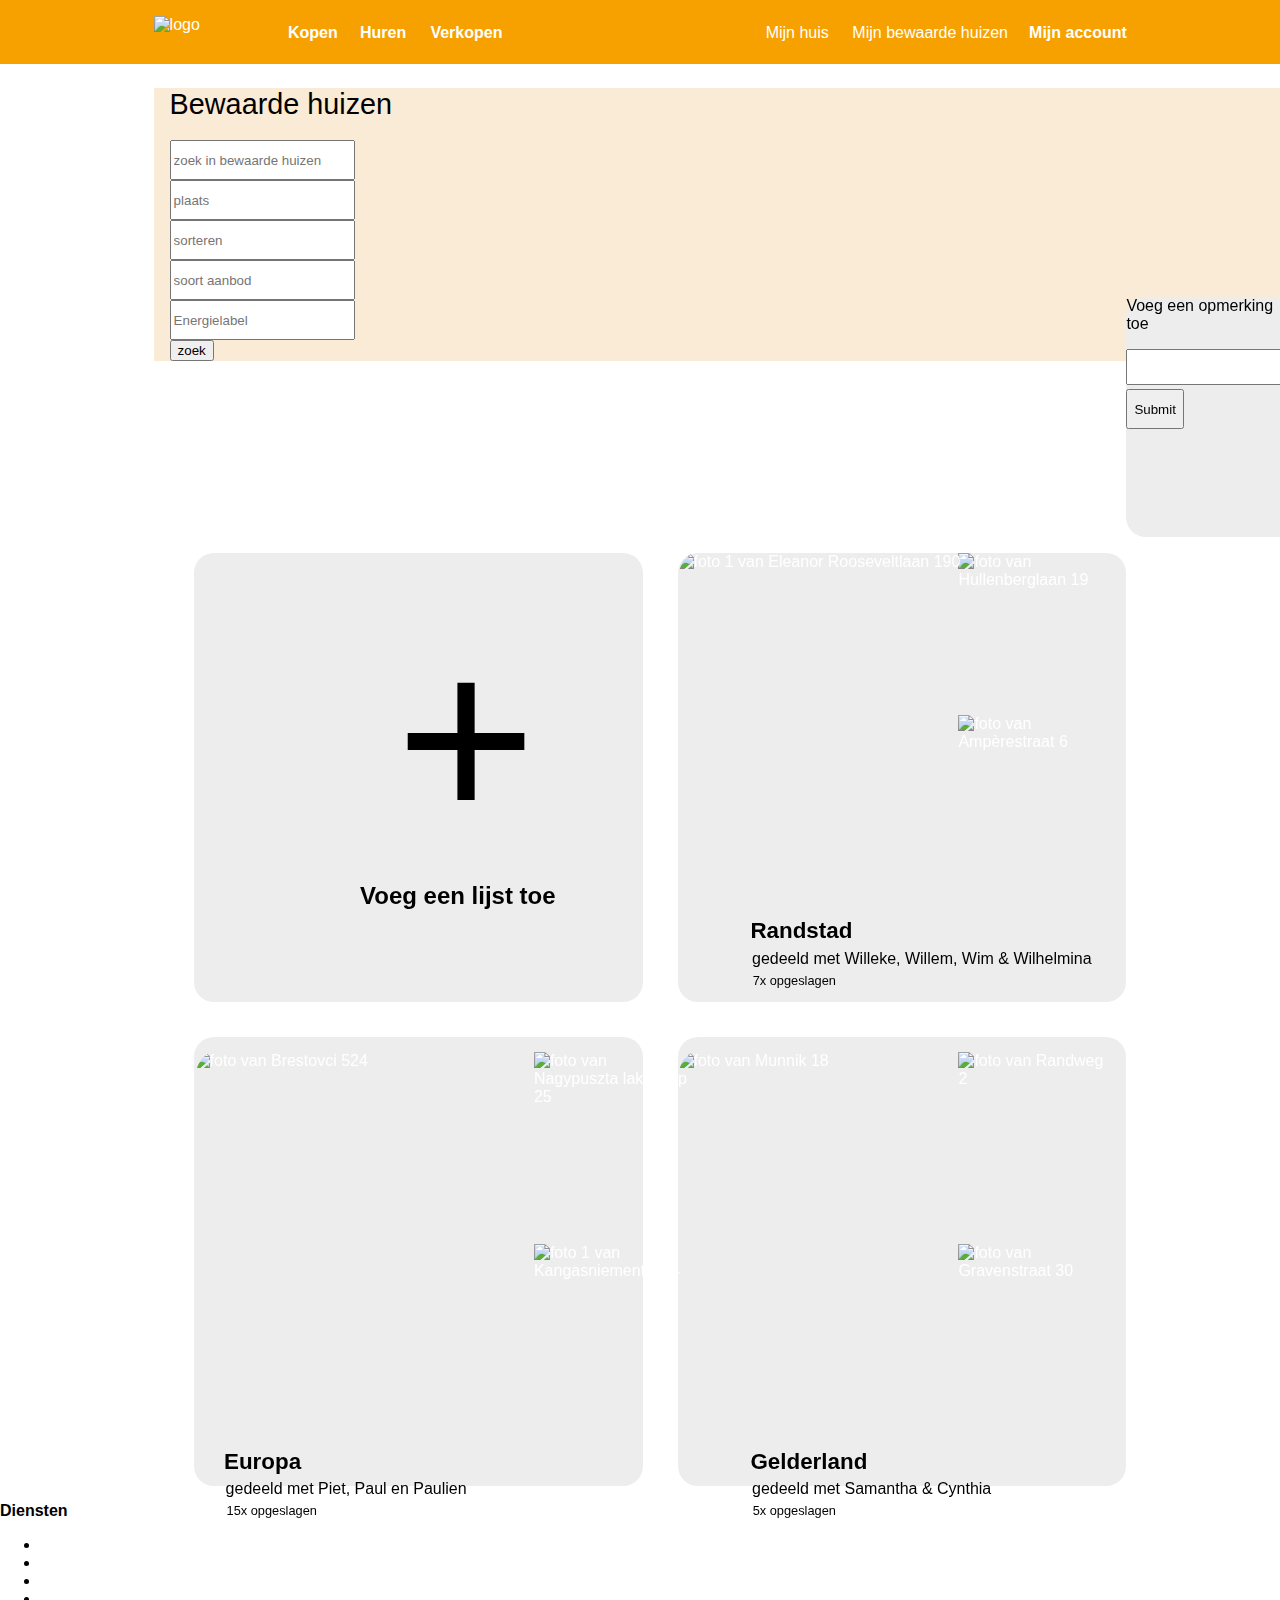
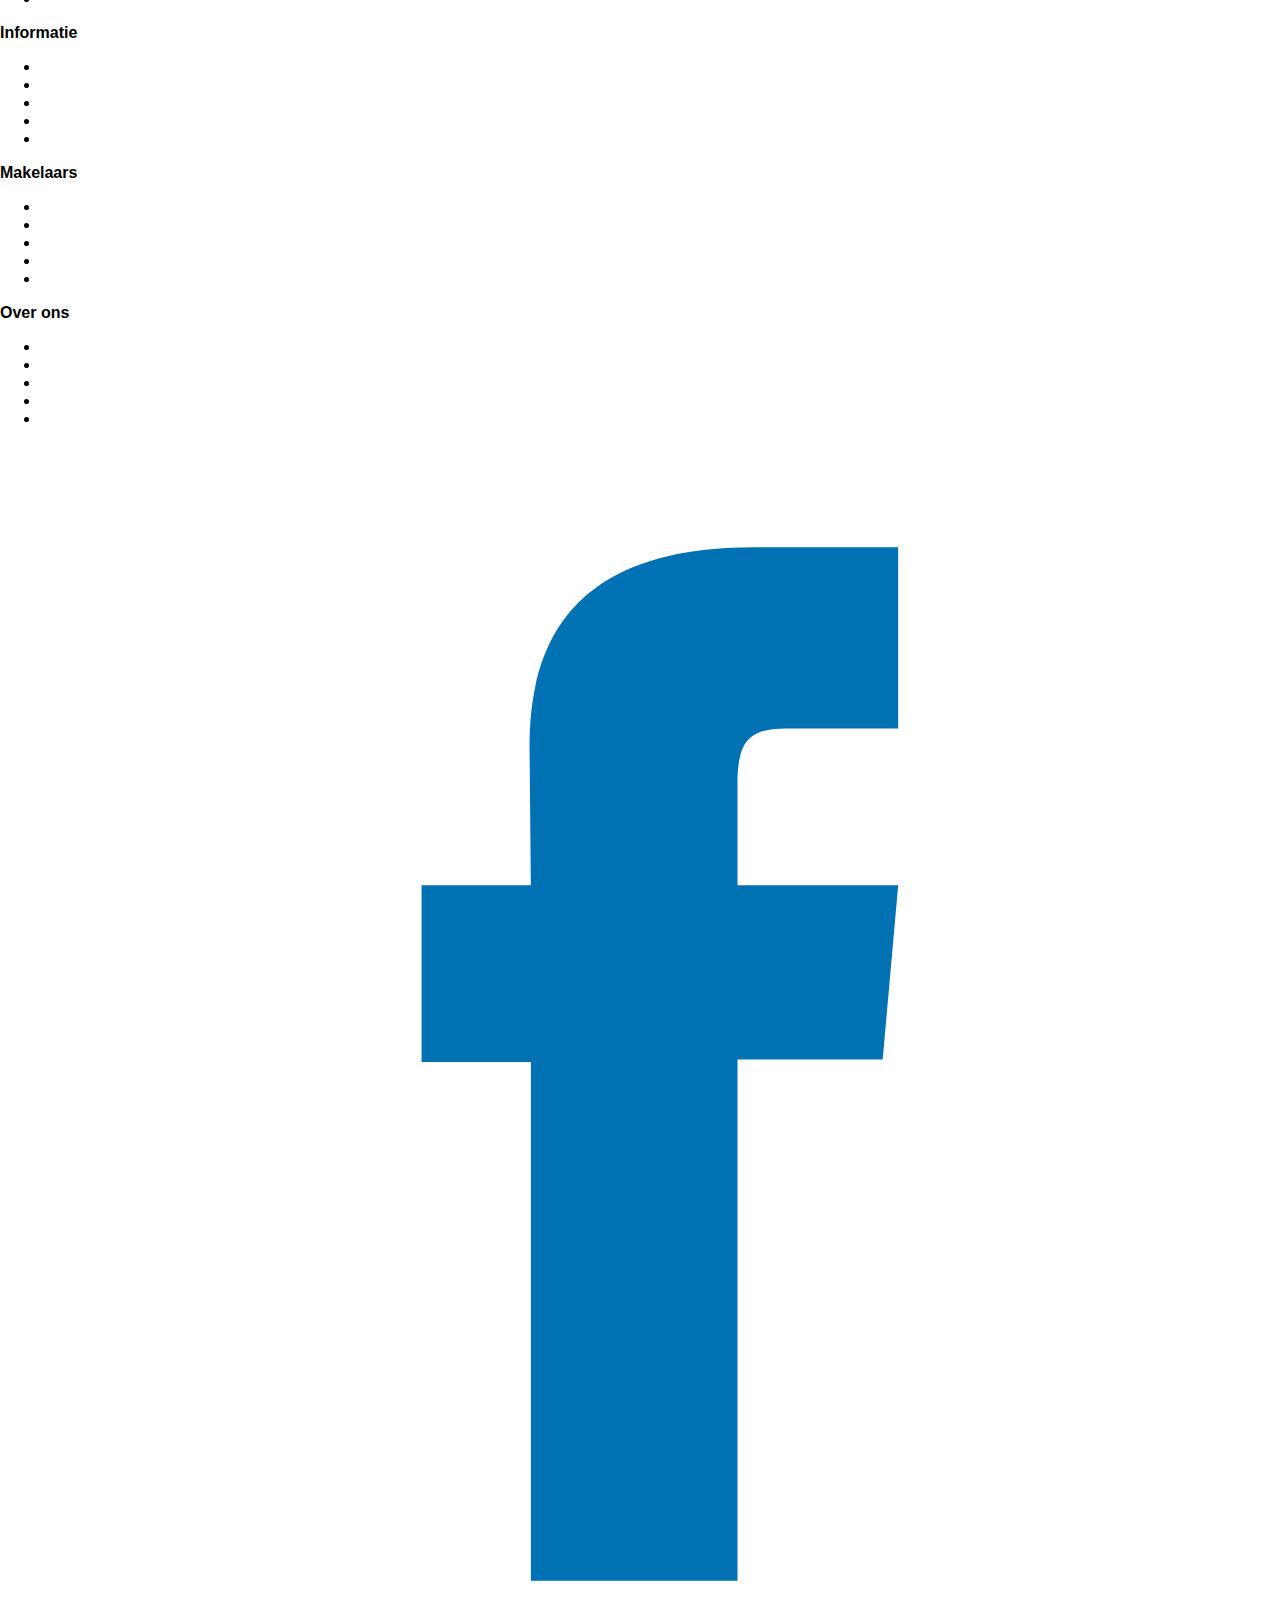
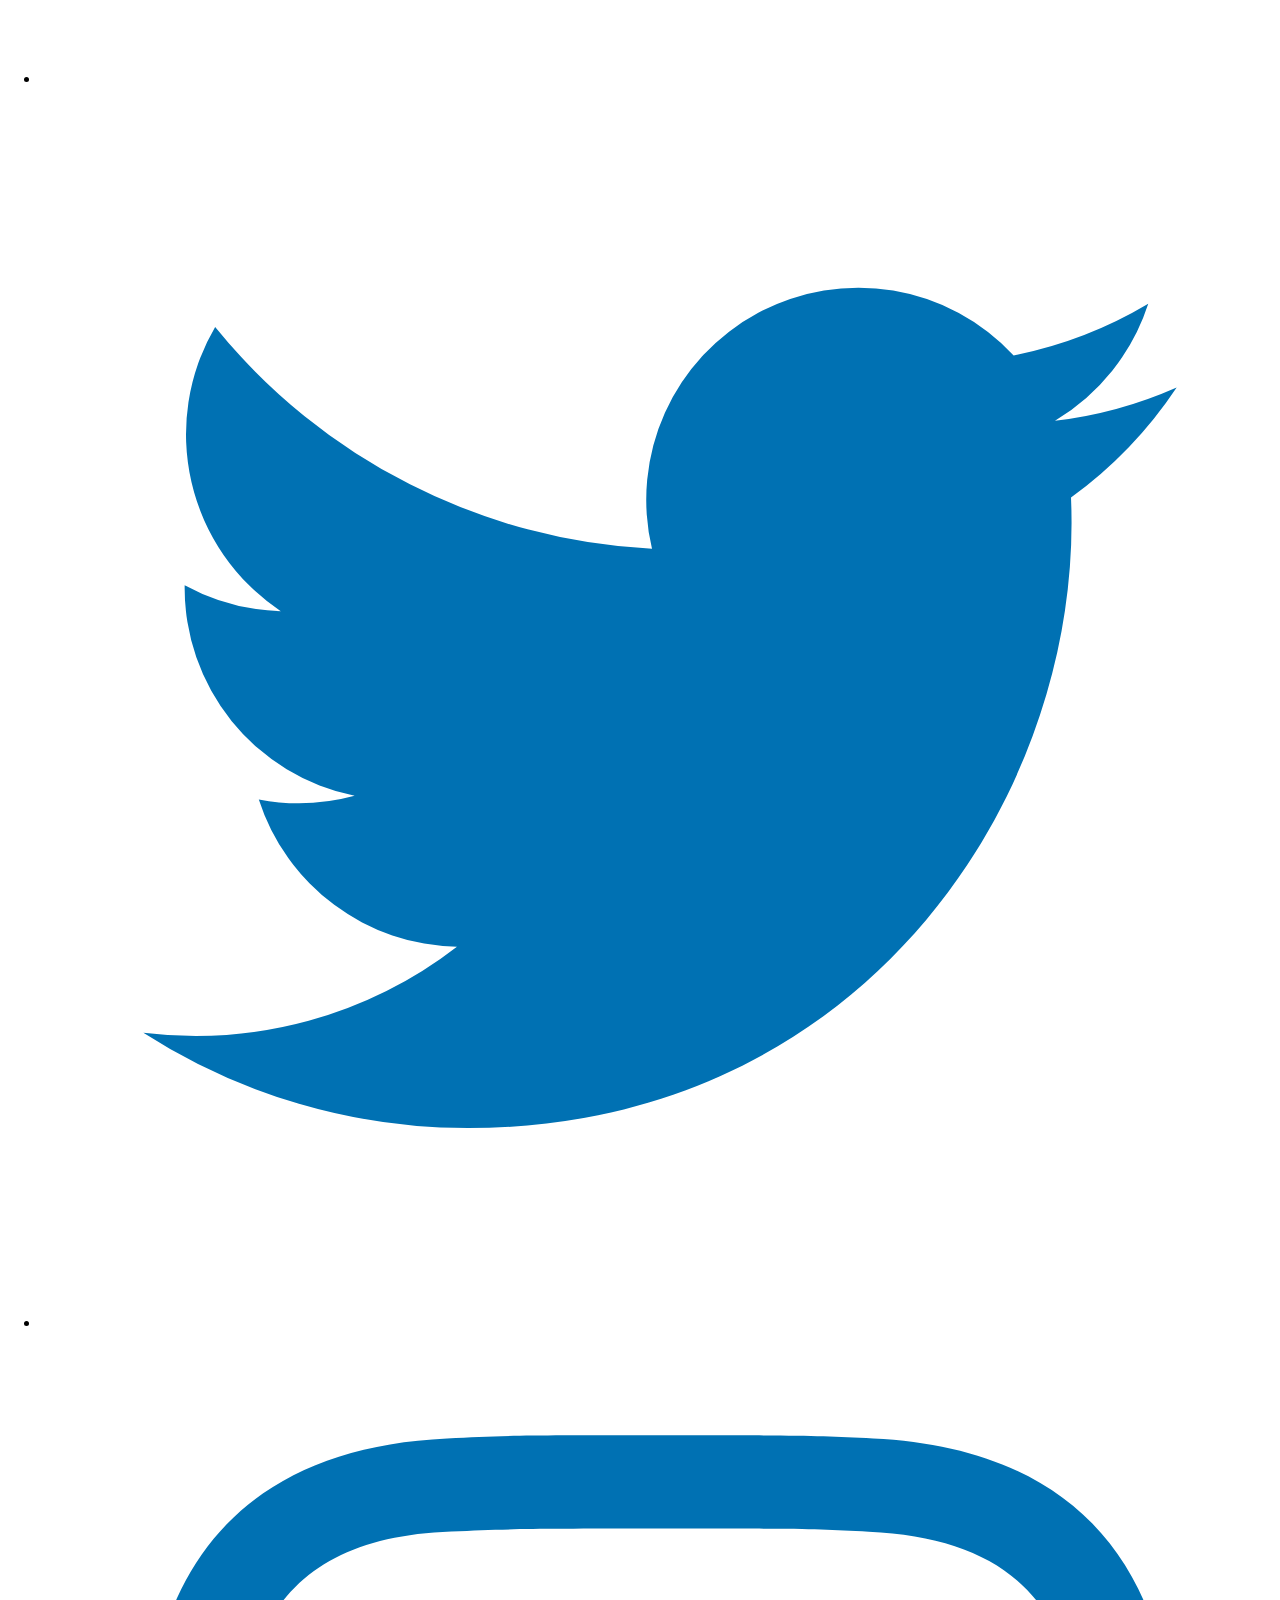
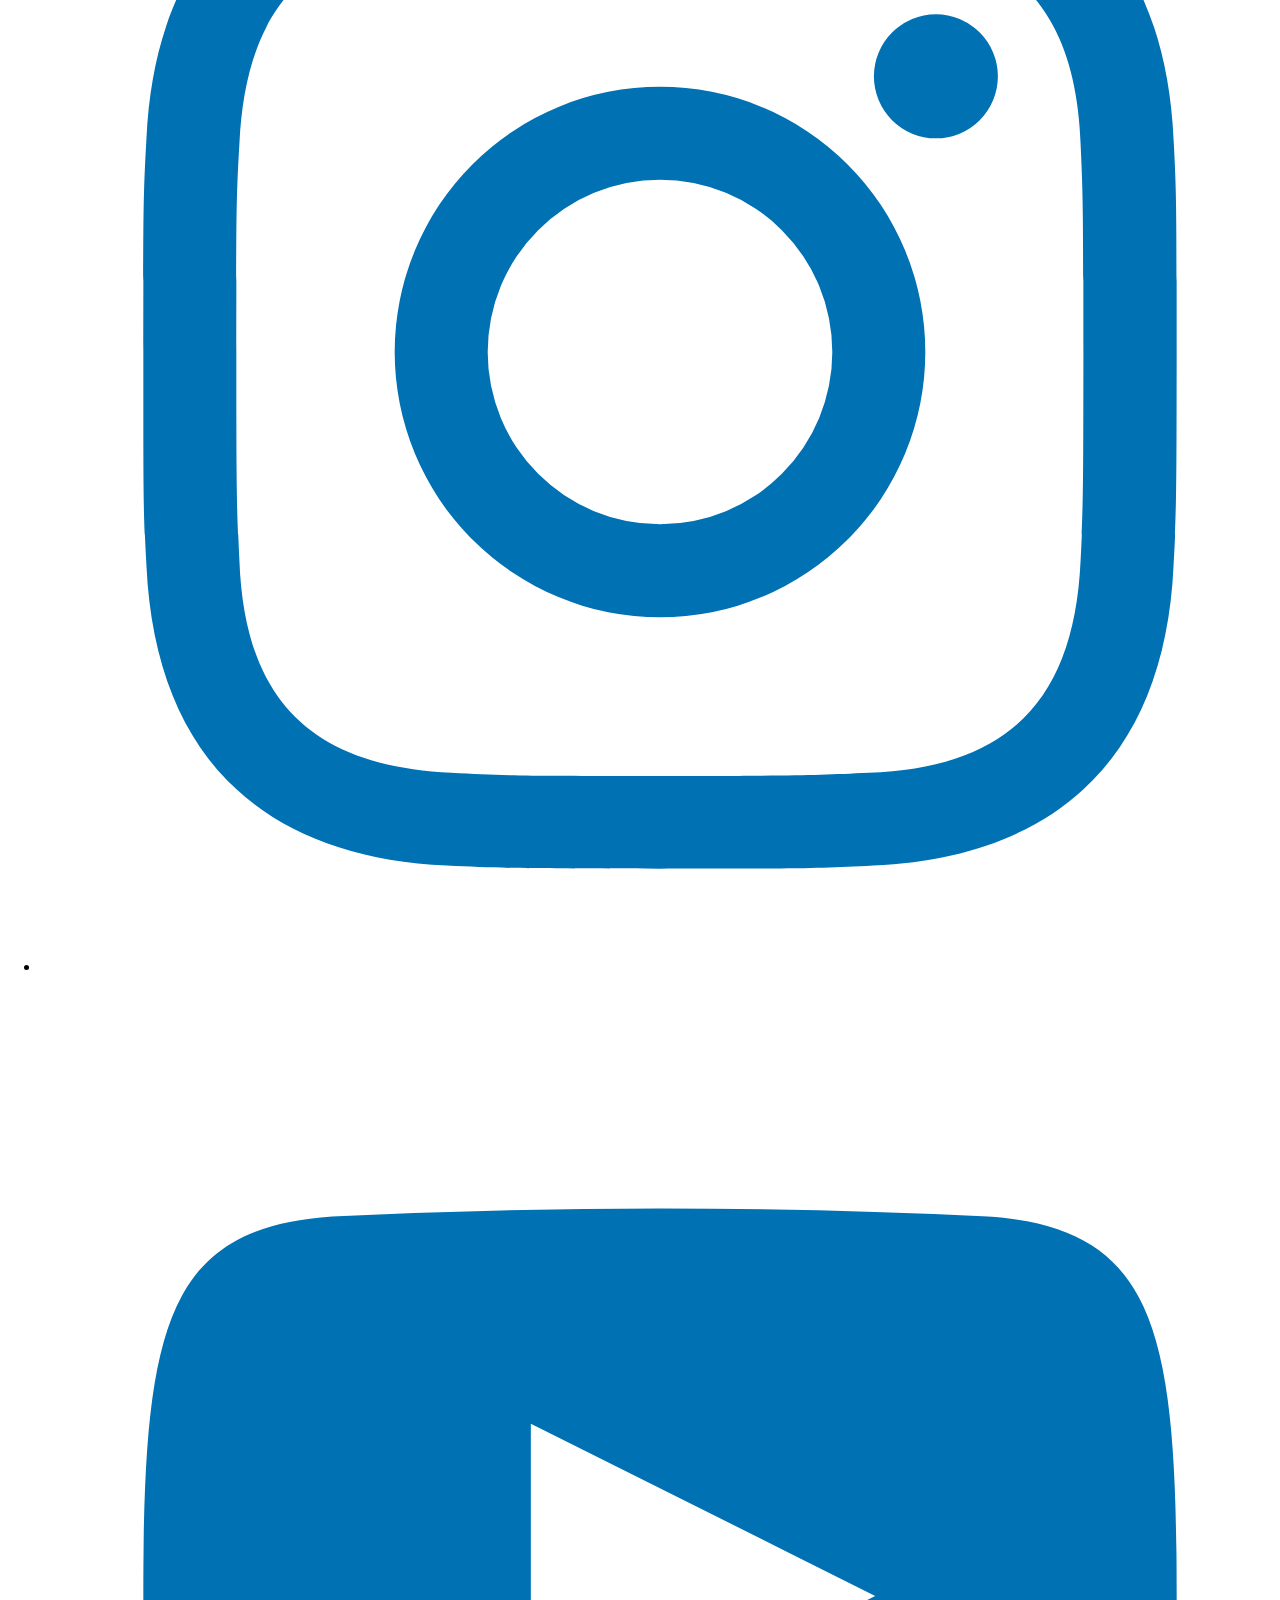
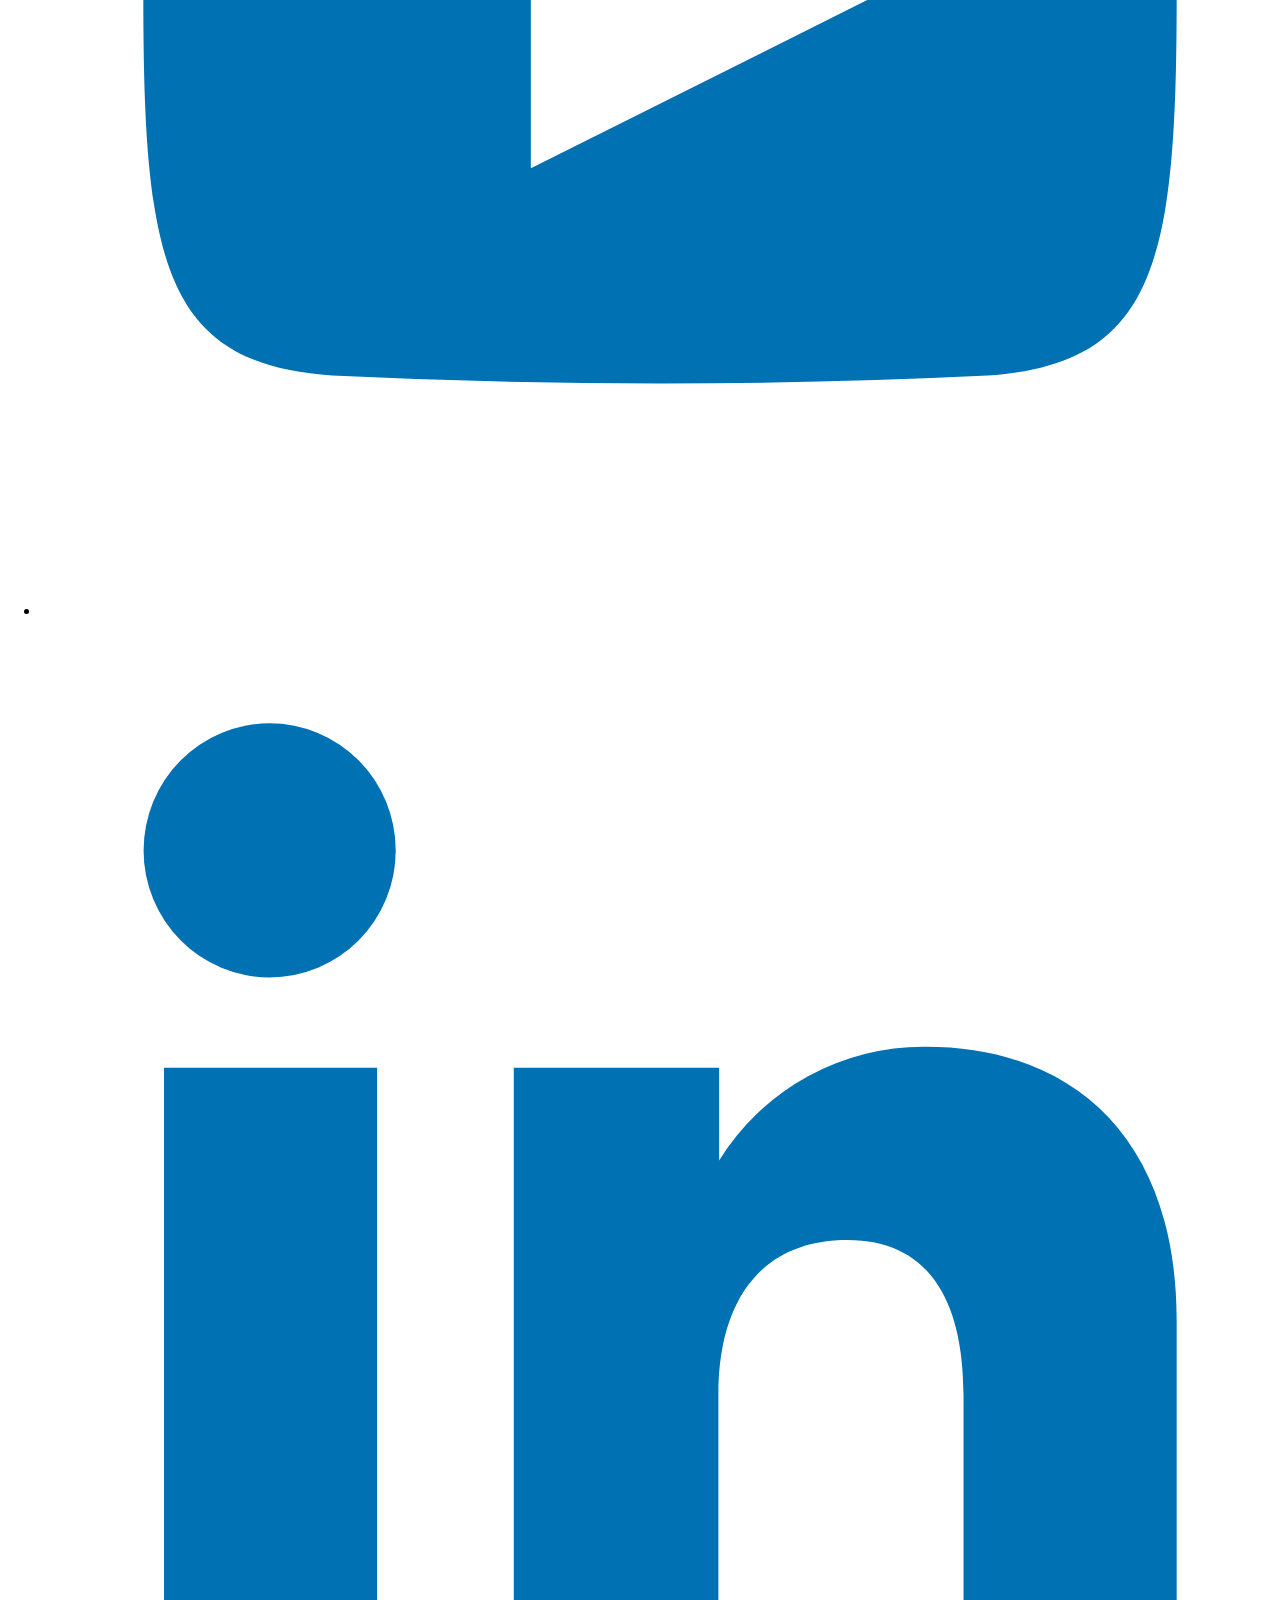
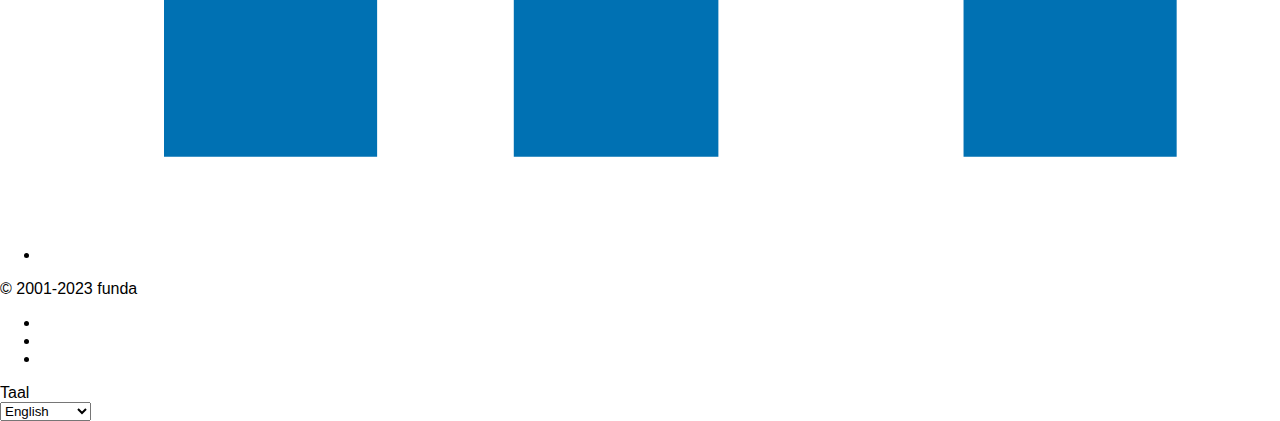
==== index.html @ 08748513 "van alles" ====
<!DOCTYPE html>
<html lang="nl">
    <head>
     <meta charset="UTF-8">
     <meta name="viewport" content="width=device-width, initial-scale=1.0">
         <title>Bewaarde huizen</title>
         <link rel="stylesheet" href="styles/styles.css">
    </head>

    <body> 
      <header>

        <!-- Begin navigatie-->
  
  <nav>

<!-- menu nav -->

    <div class="menu">
      <div class="icoon"><p>_<br>_<br>_</p></div>
      <h2>kopen</h2>
      <ul><li><a href="https://www.funda.nl/zoeken/koop?selected_area=[%22nl%22]">Zoek een koop woning</a></li>
        <li><a href="https://www.funda.nl/makelaar-zoeken/aankoop/">Zoek een NVM-aankoopmakelaar</a></li>
        <li> <a href="https://www.funda.nl/hypotheek/maandlasten/ing/">Bereken je maandlasten</a> </li>
        <li> <a href="https://www.funda.nl/meer-weten/kopen/">Alles wat je moet weten over kopen</a></li>
        </ul>
        <h2>Huren</h2>
      <ul> <li><a href="https://www.funda.nl/zoeken/huur/?selected_area=%5B%22nl%22%5D">Zoek een huurwoning</a></li>
      </ul>
      <h2>Verkopen</h2>
      <ul>
      <li><a href="https://www.funda.nl/makelaar-zoeken/verkoop/">Zoek een NVM-verkoopmakelaar</a></li>
      <li><a href="https://www.funda.nl/producten-en-diensten/verkoop-je-huis-op-funda/">Plaats je huis op funda</a></li>
      <li><a href="https://www.funda.nl/meer-weten/verkopen/">Alles wat je moet weten over verkopen</a></li>
      </ul>
    </div>
  <!--einde menu nav-->

    <img src="https://assets.fstatic.nl/master-66220/assets/components/logo/fundawonen-logo.svg" alt="logo">
      <div class="kopen">
       <h2>Kopen</h2>
       <ul><li><a href="https://www.funda.nl/zoeken/koop?selected_area=[%22nl%22]">Zoek een koop woning</a></li>
        <li><a href="https://www.funda.nl/makelaar-zoeken/aankoop/">Zoek een NVM-aankoopmakelaar</a></li>
        <li> <a href="https://www.funda.nl/hypotheek/maandlasten/ing/">Bereken je maandlasten</a> </li>
        <li> <a href="https://www.funda.nl/meer-weten/kopen/">Alles wat je moet weten over kopen</a></li>
        </ul> </div>
  
      <div class="huren">
      <h2>Huren</h2>
      <ul> <li><a href="https://www.funda.nl/zoeken/huur/?selected_area=%5B%22nl%22%5D">Zoek een huurwoning</a></li>
      </ul> </div>
  
      <div class="verkopen">
      <h2>Verkopen</h2>
      <ul>
      <li><a href="https://www.funda.nl/makelaar-zoeken/verkoop/">Zoek een NVM-verkoopmakelaar</a></li>
      <li><a href="https://www.funda.nl/producten-en-diensten/verkoop-je-huis-op-funda/">Plaats je huis op funda</a></li>
      <li><a href="https://www.funda.nl/meer-weten/verkopen/">Alles wat je moet weten over verkopen</a></li>
      </ul> </div>
  
      <a class="mijnhuis" href="https://www.funda.nl/waardecheck/">Mijn huis</a>
      <a class="bewaardehuizen" href="index.html">Mijn bewaarde huizen</a>
  
      <div class="mijnaccount">
      <h2>Mijn account</h2>
      <ul>
      <li><a href="https://www.funda.nl/zoeken/zoekopdracht/">Bewaarde zoekopdracht</a></li>
      <li><a href="https://www.funda.nl/mijn/huis/">Verkoopstatistieken</a></li>
      <li><a href="https://www.funda.nl/waardecheck/">Mijn huis</a></li>
      <li><a href="https://www.funda.nl/account/">Mijn account</a></li>
      </ul></div>
      
  </nav>
      <!-- einde navigatie-->
      </header>

<main>
<article class="filtercontainer">      
    <h1>Bewaarde huizen</h1>

    <form> <input type="text" class="searchbar" name="searchbar" placeholder="zoek in bewaarde huizen"></form>
    <form> <input type="text" class="plaats" name="plaats" placeholder="plaats"></form>

    <form class="sort">
    <input list="sorteren" id="sorteren1" name="sorteren2" placeholder="sorteren">
    <datalist id="sorteren">
     <option value="Vraagprijs - hoog naar laag"></option>
     <option value="Vraagprijs - laag naar hoog"></option>
     <option value="Huurprijs"></option>
     <option value="Bewaardatum"></option>
     <option value="Objectscore"></option>
     <option value="Gebruiksopp."></option>
     <option value="Perceelopp."></option>
     <option value="Kamers"></option>
   </datalist> 
    </form>

    <form>
   <input list="soortaanbod" id="soortaanbod1" name="soortaanbod2" placeholder="soort aanbod">
   <datalist id="soortaanbod">
    <option value="Woonhuis"></option>
    <option value="Appartement"></option>
    <option value="Parkeergelegenheid"></option>
    <option value="Bouwgrond"></option>
    <option value="Opslagruimte"></option>
    <option value="Berging."></option>
    <option value="Ligplaats."></option>
    <option value="Onderstuk"></option>
    <option value="Standplaats"></option>
  </datalist>
</form>

<form>
 <input list="duurzaamheid" id="duurzaamheid1" name="duurzaamheid2" placeholder="Energielabel">
   <datalist id="duurzaamheid">
    <option value="A+++++"></option>
    <option value="A++++"></option>
    <option value="A+++"></option>
    <option value="A++"></option>
    <option value="A+"></option>
    <option value="A"></option>
    <option value="B"></option>
    <option value="C"></option>
    <option value="D"></option>
    <option value="E"></option>
    <option value="F"></option>
    <option value="G"></option>
  </datalist>
</form>

<form>
    <button>zoek</button> 
</form>

</article>  

<article class="commentsectie">
     <!-- werkend maken via js -->
        
          <form action="post_comment.php" method="post" id="commentform">

            <p for="comment" class="required">Voeg een opmerking toe</p>
            <textarea name="comment" tabindex="4"></textarea>
        
            <input type="hidden" name="comment_post" value="1">
            <input name="submit" type="submit">
        
          </form>

</article>

<article class="gesorteeerde-lijsten">
<ul>
     <li class="toevoegenlijst">
          <a href="indexv2.html">
          <h3>Voeg een lijst toe</h3></a> 
          <p>+</p>
          
     </li>

     <li class="Randstadhuizen">
        <a href="indexv2.html">
        <div class="randstadfoto">
          <img src="https://cloud.funda.nl/valentina_media/180/746/920_1440x960.jpg" alt="foto van Ampèrestraat 6"> 
          <img src="https://cloud.funda.nl/valentina_media/180/468/364_1440x960.jpg" alt="foto van Hullenberglaan 19"> 
          <img src="https://cloud.funda.nl/valentina_media/180/386/487_1440x960.jpg" alt="foto 1 van Eleanor Rooseveltlaan 190">
        </div>
          <h3>Randstad</h3></a>
          <p>gedeeld met Willeke, Willem, Wim & Wilhelmina</p> 
          <p>7x opgeslagen</p>
     </li>

     <li class="Europahuizen">
          <a href="indexv2.html">
          <div class="europafoto">
          <img src="https://cloud.funda.nl/valentina_media/176/206/643_1440x960.jpg" alt="foto van Nagypuszta lakótelep 25" height="100em" width="auto"> <!-- data -->
          <img src="https://cloud.funda.nl/valentina_media/177/662/816_1440x960.jpg" alt="foto van Brestovci 524" height="100em" width="auto"> <!-- data -->
          <img src="https://cloud.funda.nl/valentina_media/180/636/371_1440x960.jpg" alt="foto 1 van Kangasniementie 74" height="100em" width="auto"> <!-- data -->
        </div>
          <h3>Europa</h3></a>
          <p>gedeeld met Piet, Paul en Paulien </p> 
          <p>15x opgeslagen</p> 
          
     </li>

     <li class="Geldhuizen">
          <a href="indexv2.html">
          <div class="geldfoto">
          <img src="https://cloud.funda.nl/valentina_media/178/434/463_1440x960.jpg" alt="foto van Munnik 18" height="100em" width="auto"> 
          <img src="https://cloud.funda.nl/valentina_media/178/957/131_1440x960.jpg" alt="foto van Randweg 2" height="100em" width="auto"> <!-- data -->
          <img src="https://cloud.funda.nl/valentina_media/180/317/849_1440x960.jpg" alt="foto van Gravenstraat 30" height="100em" width="auto"> <!-- data -->
          <h3>Gelderland</h3></a> 
          <p>gedeeld met Samantha & Cynthia </p> 
          <p>5x opgeslagen</p> 
          
     </li>
</ul>
</article>

</main>
<footer> 
  <div class="footer-menu-rij-1">
    <div class="kolom-1">
        <strong class="titel-kolom-1">Diensten</strong>
        <ul class="kolom-1">
            <li>
                <a href="https://www.funda.nl/producten-en-diensten/verkoop-je-huis-op-funda/" class="">Plaats je huis op funda</a>
              </li>
              <li>
                <a href="https://www.funda.nl/makelaar-zoeken/" class="appfooter-Makelaar-link">Zoek een NVM-makelaar</a>
              </li>
              <li>
                <a href="https://www.funda.nl/koop/bladeren/" class="">Bladeren door aanbod</a>
              </li>
              <li>
                <a href="https://www.funda.nl/mijn-huis-toevoegen/" class="waardecheck-trafficdriver">Wat is mijn woning waard?</a>
              </li> 
        </ul>     
    </div>
    <div class="kolom-2">
        <strong class="titel-kolom-2">Informatie</strong>
        <ul class="kolom-2">
            <li>
                <a href="https://help.funda.nl/hc/nl/?utm_source=funda&amp;utm_medium=footer" class="" target="_blank">Vraag &amp; antwoord</a>
              </li>
              <li>
                <a href="https://www.funda.nl/funda-index/funda-index/" class="">Funda Index</a>
              </li>
              <li>
                <a href="https://www.funda.nl//meer-weten/kopen/" class="trafficdriver-footer-hoekoopikeenhuis">Alles over een huis kopen</a>
              </li>
              <li>
                <a href="https://www.funda.nl//meer-weten/verkopen/" class="trafficdriver-footer-hoekoopikeenhuis">Verkoop je huis</a>
              </li>
              <li>
                <a href="https://www.funda.nl//zoekbetervindmeer/" class="">Hoe zoek ik op funda?</a>
              </li> 
        </ul>
    </div>
    <div class="kolom-3">
        <strong class="titel-kolom-3">Makelaars</strong>
        <ul class="kolom-3">
            <li>
                <a href="https://www.fundadesk.nl" class="">Funda desk</a>
              </li>
              <li>
                <a href="https://www.funda.nl/voormakelaars/verdieping/" class="">Tips, trends &amp; nieuws</a>
              </li>
              <li>
                <a href="https://www.funda.nl/voormakelaars/leads/" class="">Leads</a>
              </li>
              <li>
                <a href="https://www.funda.nl/voormakelaars/producten/" class="">Producten</a>
              </li>
              <li>
                <a href="https://www.funda.nl/voormakelaars/events-meetups/" class="">Events &amp; meetups</a>
              </li> 
        </ul>
    </div>
    <div class="kolom-4">
        <strong class="titel-kolom-4">Over ons</strong>
        <ul class="kolom-4">
            <li>
                <a href="https://www.funda.nl//over/" class="">Over funda</a>
              </li>
              <li>
                <a href="https://www.funda.nl//contact/" class="">Contact</a>
              </li>
              <li>
                <a href="https://jobs.funda.nl/l/nl/" class="">Werken bij funda</a>
              </li>
              <li>
                <a href="https://www.funda.nl//adverteren/" class="">Adverteren</a>
              </li>
              <li>
                <a href="https://www.funda.nl//meer-weten/redactioneel-beleid-funda/" class="">Redactioneel beleid</a>
              </li>
        </ul>
    </div>
  </div>  
  <div class="footer-menu-rij-2-kolom-1">
    <ul class="socials">
      <li>
        <a href="https://www.facebook.com/funda" target="_blank"></a>
        <span class="icon-facebook-blue ml-2" style="background-image: none;"><svg xmlns="http://www.w3.org/2000/svg" viewBox="0 0 48 48"><path d="M19 17.08h-4.23v6.84H19V44h8V23.83h5.62l.6-6.75H27v-3.85c0-1.59.32-2.22 1.86-2.22h4.36V4h-5.57c-6 0-8.7 2.64-8.7 7.69z" fill="#0071B3"></path></svg></span>
      </li>
      <li>
        <a href="https://www.twitter.com/funda" target="_blank"></a>
        <span class="icon-twitter-blue ml-2" style="background-image: none;"><svg xmlns="http://www.w3.org/2000/svg" viewBox="0 0 48 48"><path d="M44 11.59a16.4 16.4 0 01-4.71 1.29 8.23 8.23 0 003.61-4.53 16.43 16.43 0 01-5.21 2 8.21 8.21 0 00-14 7.49A23.3 23.3 0 016.78 9.25a8.22 8.22 0 002.54 11 8.17 8.17 0 01-3.72-1 8.21 8.21 0 006.58 8.15 8.22 8.22 0 01-3.71.14 8.21 8.21 0 007.67 5.7A16.5 16.5 0 014 36.57a23.23 23.23 0 0012.58 3.69c15.24 0 23.84-12.87 23.33-24.41A16.67 16.67 0 0044 11.59z" fill="#0071B3"></path></svg></span>
      </li>
      <li>
        <a href="https://www.instagram.com/funda.nl/" target="_blank"></a>
        <span class="icon-instagram-blue ml-2" style="background-image: none;"><svg xmlns="http://www.w3.org/2000/svg" viewBox="0 0 48 48"><path d="M24 7.61c5.34 0 6 0 8.08.12 5.42.25 8 2.82 8.2 8.2.1 2.11.11 2.74.11 8.08s0 6-.11 8.08c-.25 5.37-2.77 8-8.2 8.2-2.11.1-2.74.12-8.08.12s-6 0-8.08-.12c-5.43-.25-8-2.83-8.2-8.2C7.62 30 7.6 29.34 7.6 24s0-6 .12-8.08c.25-5.38 2.77-8 8.2-8.2 2.08-.09 2.74-.11 8.08-.11zM24 4c-5.43 0-6.11 0-8.24.12-7.27.33-11.31 4.36-11.64 11.63C4 17.89 4 18.57 4 24s0 6.11.12 8.25c.33 7.26 4.36 11.3 11.63 11.63 2.13.1 2.81.12 8.25.12s6.11 0 8.25-.12c7.26-.33 11.3-4.36 11.63-11.63.12-2.14.12-2.82.12-8.25s0-6.11-.12-8.24c-.33-7.26-4.36-11.3-11.63-11.64C30.11 4 29.43 4 24 4zm0 9.73A10.27 10.27 0 1034.27 24 10.27 10.27 0 0024 13.73zm0 16.94A6.67 6.67 0 1130.67 24 6.67 6.67 0 0124 30.67zm10.68-19.74a2.4 2.4 0 102.4 2.4 2.4 2.4 0 00-2.4-2.4z" fill="#0071B3"></path></svg></span>
      </li>
      <li>
        <a href="https://www.youtube.com/funda" target="_blank"></a>
        <span class="icon-youtube-blue ml-2" style="background-image: none;"><svg xmlns="http://www.w3.org/2000/svg" viewBox="0 0 48 48"><path d="M36.69 9.31a262 262 0 00-25.38 0C4.81 9.75 4 13.67 4 24s.81 14.25 7.31 14.69a262 262 0 0025.38 0C43.19 38.25 44 34.33 44 24s-.81-14.25-7.31-14.69zM19 30.67V17.33L32.33 24z" fill="#0071B3"></path></svg></span>
      </li>
      <li>
        <a href="https://www.linkedin.com/company/funda" target="_blank"></a>
        <span class="icon-linkedin-blue ml-2" style="background-image: none;"><svg xmlns="http://www.w3.org/2000/svg" viewBox="0 0 48 48"><path d="M4.8 17.33h8.25V44H4.8z" fill="#0071B3"></path><ellipse cx="8.89" cy="8.92" rx="4.88" ry="4.92" fill="#0071B3"></ellipse><path d="M34.29 16.52a9.3 9.3 0 00-8 4.4v-3.59h-7.95V44h7.92V30c0-3.75 1.73-6 5-6 3 0 4.49 2.14 4.49 6v14H44V27.12c0-7.12-4.06-10.6-9.71-10.6z" fill="#0071B3"></path></svg></span>
      </li>
    </ul>
  </div>
  <div class="footer-menu-rij-2-kolom-2">
    <p class="copyright">© 2001-2023 funda</p>
    <ul class="copyright-2">
      <li>
        <a href="https://www.funda.nl//privacybeleid/">Privacy</a> 
      </li>
      <li> 
        <a href="https://www.funda.nl//cookiebeleid/">Cookies</a>
      </li>
      <li>
        <a href="https://www.funda.nl//gebruiksvoorwaarden/">Voorwaarden</a>
      </li>
    </ul>
  </div>
  <div class="footer-menu-rij-2-kolom-3">
    <label for="langSwitch" class="taal-switchen">Taal</label>
    <div class="taalswitchen">
      <select data-footer-lang-switch="" id="langSwitch" class="taalswitch">
        <option value="en">
            English
        </option>
        <option value="nl">
            Nederlands
        </option>
    </select>  
    </div>
  </div>
</footer>

</body>
---- styles/styles.css ----
* {
    box-sizing: border-box;

}

body {
    font-family: "Proxima Nova", sans-serif;
    margin: 0;
    list-style: none;
}

@font-face {
    font-family: "Proxima Nova";
    src: url(../assets/AnyConv.com__ProximaNova-Regular_2607783814[2339].woff2);
}

@font-face {
    font-family: "Proxima Nova";
    src: url(../assets/AnyConv.com__ProximaNova-Semibold_3872794340.woff2);
    font-weight: 600;
}

@font-face {
    font-family: "Proxima Nova";
    src: url(../assets/AnyConv.com__ProximaNova-Medium_2770618388[2258].woff2);
    font-weight: 400;
}

/* nav css */
nav {
    background:#F7A100;
    margin: 0%;
    padding-left: 13em;
    padding-right: 13em;
    /* padding-top: 1em; */
    height: 4em;
    color: #FFFFFF;
    font-size: 1em;   
    display: flex;
    flex-direction: row;
}

nav > img {
    width: 6em;
    position: absolute;
    left: 12%;
    top: 1em;
}

.menu {
    visibility: hidden;
}

.icoon {
    line-height: 0.17em;
    font-size: 3.5em;
    position: absolute;
    top: -1.04em;
    left: 0.2em;
    color: #ffffff;
}

.kopen {
    position: absolute;
    left:  18em;
    top: 0.7em;
}

.kopen > ul {
    visibility: hidden;
}

.huren {
    position: absolute;
    left:  22.5em;
    top: 0.7em;
}

.huren > ul {
    visibility: hidden;
}

.verkopen {
    position: absolute;
    left: 26.9em;
    top: 0.7em;
}

.verkopen > ul {
    visibility: hidden;
}

.mijnhuis {
    position: absolute;
    right:  28.2em;
    top: 1.5em;
}

.bewaardehuizen {
    position: absolute;
    right:  17em;
    top: 1.5em;
}

.mijnaccount {
    position: absolute;
    right:  3%;
    top: 0.7em;
}

.mijnaccount > ul {
    visibility: hidden;
}

/* einde nav */

/* filter styling */

.filtercontainer {
    margin-top: 1.5em;
    margin-left: 12%;
    padding-left: 1em;
    padding-right: 1em;
    background-color: antiquewhite;
}

input {
    height: 3em;
    width: auto;
    display: flex;
    flex-direction: row;
}



/* start commentsection styling */

.commentsectie {
    position: sticky;
    top: 30px;
    margin-top: -5em;
    margin-left: 88%;
    height: 15em;
    border-top-left-radius: 20px;
    border-bottom-left-radius: 20px;
    background-color: #EDEDED;

}
/* lijstblokken styling */

.gesorteeerde-lijsten > ul{ 
    list-style: none;
    display: grid;
    grid-template-columns: 2fr 2fr;
    grid-template-rows: 1fr 1fr;
    grid-template-areas: "pluslijst randstad" "europa geld";
    gap: 35px;
    margin-left: 12%;
    margin-right: 12%;
}

.toevoegenlijst {
    background-color: #EDEDED;
    border-radius: 20px;
    grid-area: pluslijst;
    aspect-ratio: 1 / 1;
}
.toevoegenlijst > p {
    font-size: 15em;
    position: absolute;
    top: 1.5em;
    left: 1.65em;
}
.toevoegenlijst  a {
    position: absolute;
    top: 35.75em;
    left: 15em;
    font-size: 1.5em;
} 
.toevoegenlijst:hover {
    color: #FFFFFF;
    background-color: #F7A100;
    transition: 0.3s;
}

.Randstadhuizen {
    background-color: #EDEDED;
    border-radius: 20px;
    aspect-ratio: 1 / 1;
}
.Randstadhuizen:hover{
    background-color: #F7A100;
    color: #FFFFFF;
    transition: 0.3s;
}
.randstadfoto img:nth-of-type(1){
    position: absolute;
    top: 44.7em;
    right: 10.5em;
    width: 12%;
    height: 25.5%;
    object-fit: cover;
}
.randstadfoto img:nth-of-type(2){
    position: absolute;
    border-top-right-radius: 7%;
    right: 10.5em;
    width: 12%;
    height: 25.5%;
    object-fit: cover;
}
.randstadfoto img:nth-of-type(3){
    position: absolute;
    border-top-left-radius: 6%;
    width: 22.8%;
    height: 52%;
    object-fit: cover;
}
.Randstadhuizen h3 {
    position: absolute;
    top: 40em;
    left: 33.5em;
    font-size: 1.4em;  
}
.Randstadhuizen p:nth-of-type(1){ 
    position: absolute;
    top: 58.4em;
    left: 47em;
}
.Randstadhuizen p:nth-of-type(2){ 
    position: absolute;
    top: 75em;
    left: 58.8em;
    font-size: 0.8em;
    
}

.Europahuizen{
    background-color: #EDEDED;
    border-radius: 20px;
    grid-area: europa;
    aspect-ratio: 1 / 1;
}
.Europahuizen:hover{
    background-color: #F7A100;
    color: #FFFFFF;
    transition: 0.3s;
}
.europafoto img:nth-of-type(1){
    position: absolute;
    border-top-right-radius: 12%;
    top: 65.72em;
    left: 33.37em;
    width: 12%;
    height: 25.5%;
    object-fit: cover;
}
.europafoto img:nth-of-type(2){
    position: absolute;
    top: 65.72em;
    border-top-left-radius: 7%;
    width: 22.8%;
    height: 52%;
    object-fit: cover;
}
.europafoto img:nth-of-type(3){
    position: absolute;
    top: 77.72em;
    left: 33.37em;
    width: 12%;
    height: 25.5%;
    object-fit: cover;
}
.Europahuizen h3 {
    position: absolute;
    top: 63.7em;
    left: 10em;
    font-size: 1.4em;  
}
.Europahuizen p:nth-of-type(1){
    position: absolute;
    top: 91.5em;
    left: 14.1em;
}
.Europahuizen p:nth-of-type(2){
    position: absolute;
    top: 116.4em;
    left: 17.7em;
    font-size: 0.8em;
}

.Geldhuizen {
    background-color: #EDEDED;
    border-radius: 20px;
    grid-area: geld;
    aspect-ratio: 1 / 1;
}
.Geldhuizen:hover{
    background-color: #F7A100;
    color: #FFFFFF;
    transition: 0.3s;
}
.geldfoto img:nth-of-type(1){
    position: absolute;
    border-top-left-radius: 6.1%;
    top: 65.72em;
    width: 22.8%;
    height: 52%;
    object-fit: cover;
}
.geldfoto img:nth-of-type(2){
    position: absolute;
    top: 65.72em;
    right: 10.5em;
    border-top-right-radius: 7%;
    width: 12%;
    height: 25.5%;
    object-fit: cover;
}
.geldfoto img:nth-of-type(3){
    position: absolute;
    top: 77.72em;
    right: 10.5em;
    width: 12%;
    height: 25.5%;
    object-fit: cover;
} 
.Geldhuizen h3 {
    position: absolute;
    font-size: 1.4em;
    top: 63.7em;
    left: 33.5em;
}
.Geldhuizen p:nth-of-type(1){
    position: absolute;
    top: 91.5em;
    left: 47em;  
}
.Geldhuizen p:nth-of-type(2){
    position: absolute;
    top: 116.4em;
    left: 58.8em;
    font-size: 0.8em;
}

/* tekst styling */
h1 {
    font-size: 1.8em;
    font-weight: 400;
}

h2 {
    font-size: 1em;
}

h3 {
    font-size: 1em;
    color: black;
}

/* link styling */
a {
    text-decoration: none;
    color: rgb(255, 255, 255);
  }
a:visited {
    color: rgb(255, 255, 255);
  }
/* link styling einde */

  @media (max-width:1050px){
    nav { 
        background-color: rgb(255, 0, 200);
  }
  nav > img {
    position: absolute;
    left: 1em;
}

.kopen {
    position: absolute;
    left: 8em;
}
.huren {
    position: absolute;
    left: 11.5em;
}
.verkopen {
    position: absolute;
    left: 15em;
}
.mijnhuis {
    position: absolute;
    right: 20em;
}
.bewaardehuizen {
    position: absolute;
    right: 9em;
}
.mijnaccount {
    position: absolute;
    right: -5.5em;
}
.filtercontainer{
    margin-left: 0;
}
.commentsectie {
    margin-left: 87.5%;
}
}

  @media (max-width: 709px) {

    h1 {
        font-size: 1.4em;
    }
    nav { 
        background-color: aqua;
        padding: 0;
        display: flex;
    }
    /* .menu {
        visibility: hidden;
    }
    .menu > ul {
        visibility: hidden;
    }
    .menu > h2 {
        visibility: hidden;
    }
    .menu > a {
        visibility: hidden;
    } */
    .icoon {
        visibility: visible;
    }
    nav > img {
        position: absolute;
        left: 4em;
        width: 6.5em;
    }
    .kopen {
        visibility: hidden;
    }
    .huren {
        visibility: hidden;
    }
    .verkopen {
        visibility: hidden;
    }
    .mijnhuis {
        visibility: hidden;
    }
    .bewaardehuizen {
        visibility: hidden;
    }
    .mijnaccount {
        position: absolute;
        right: -6.5em;
    }

    .filtercontainer{
        margin-left: 0;
    }
    .commentsectie {
        margin-left: 95%;
    }
  }
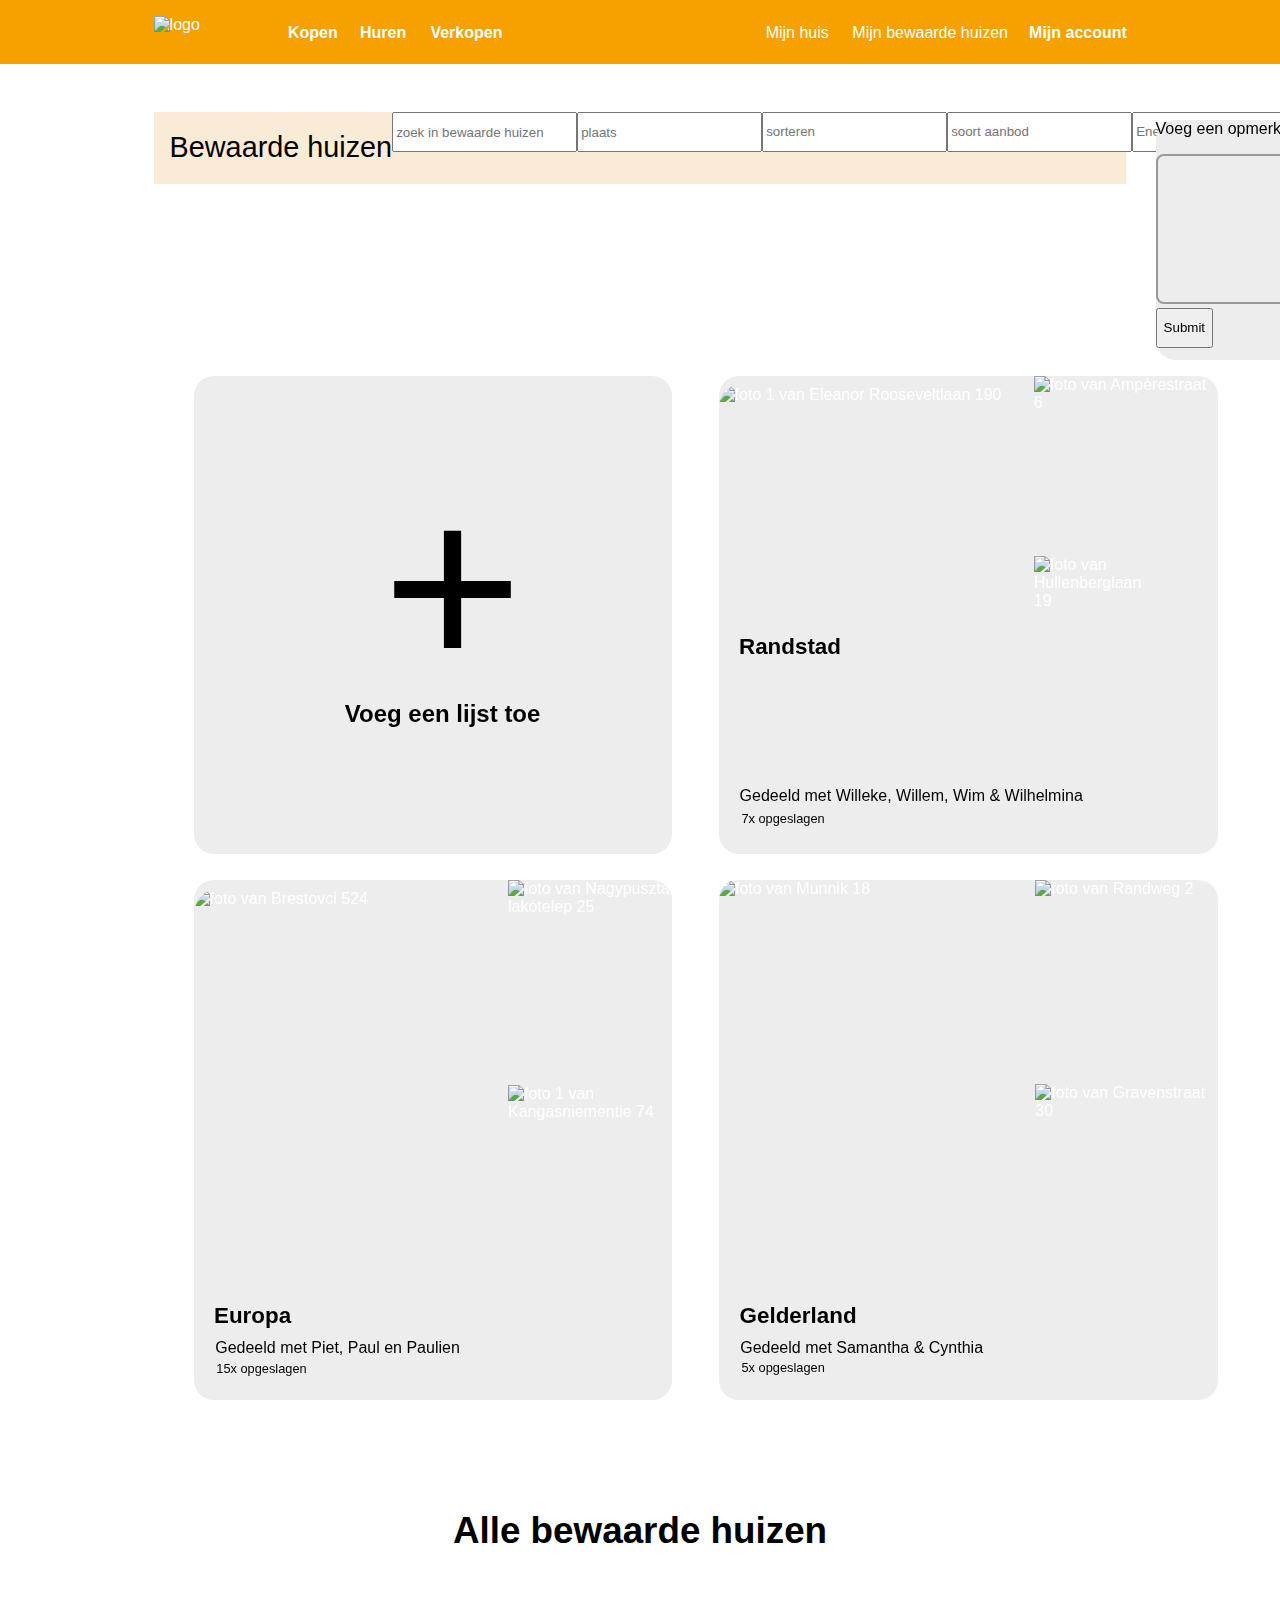
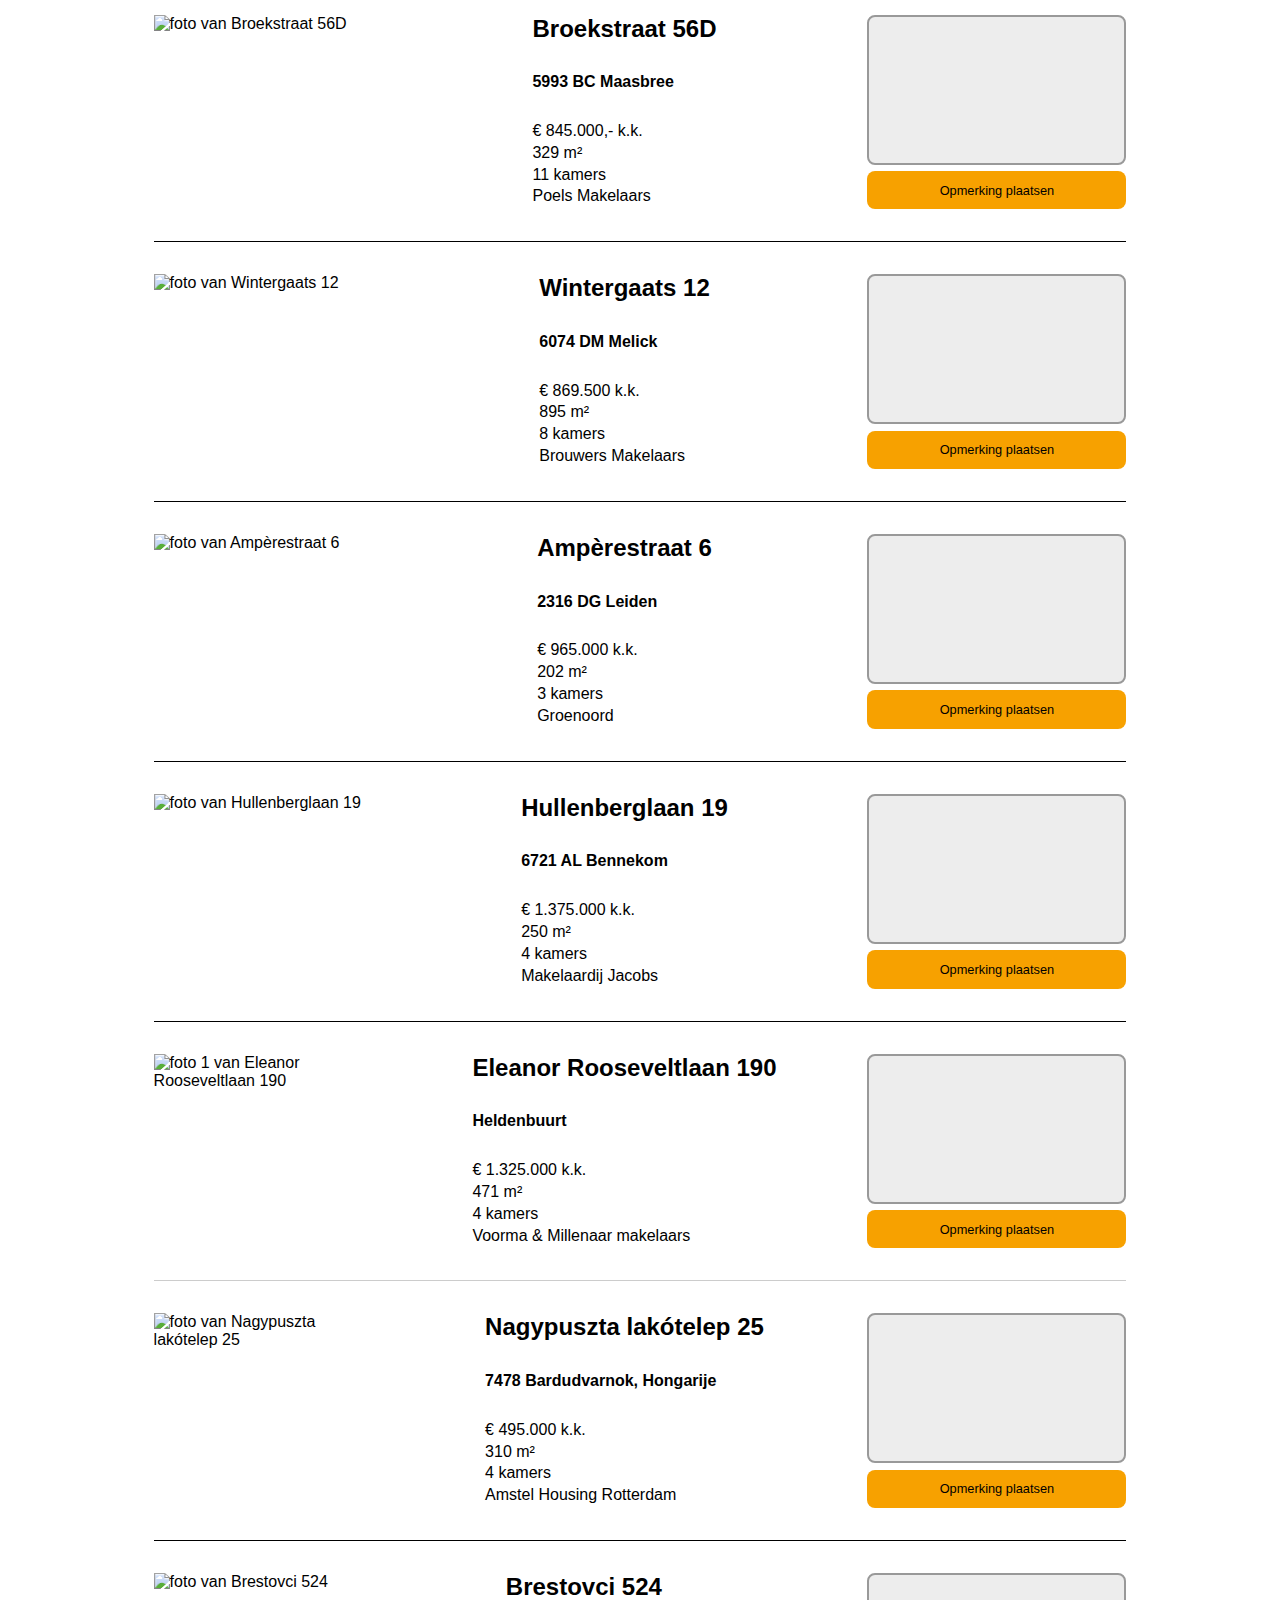
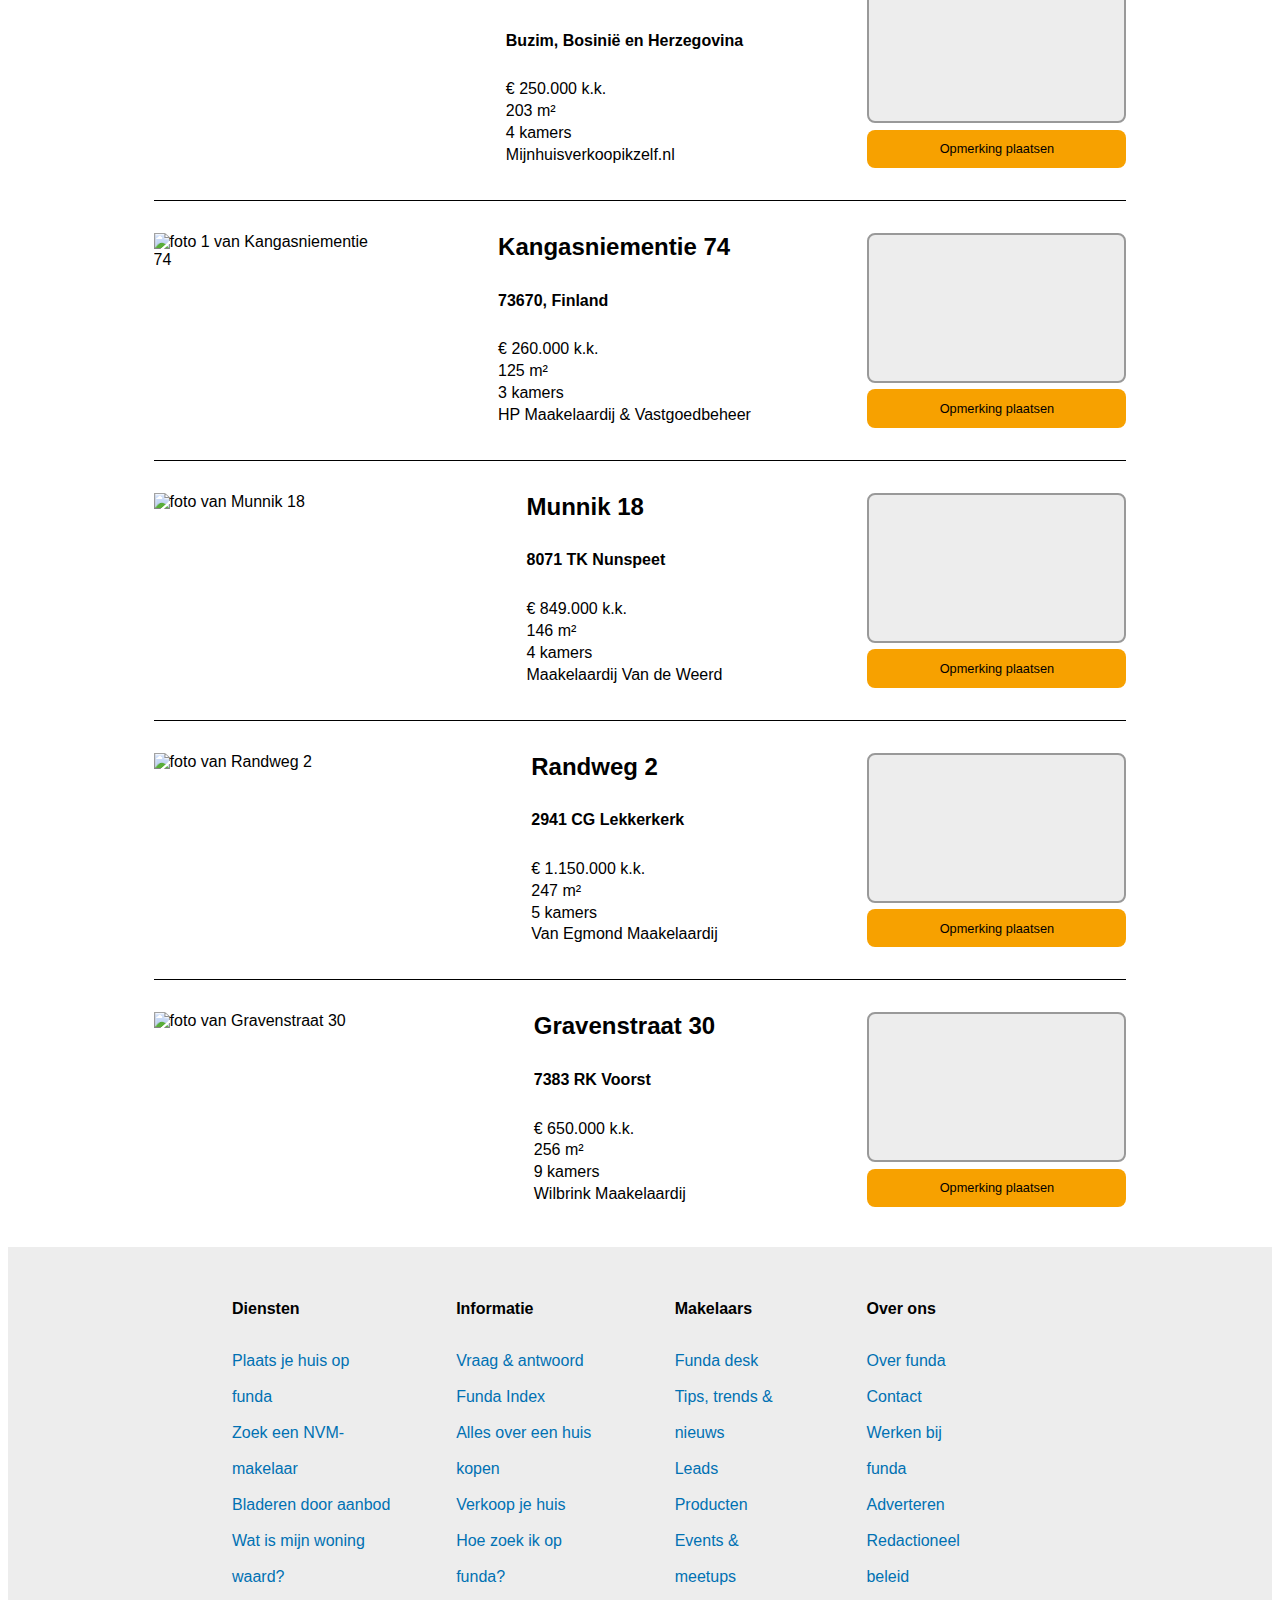
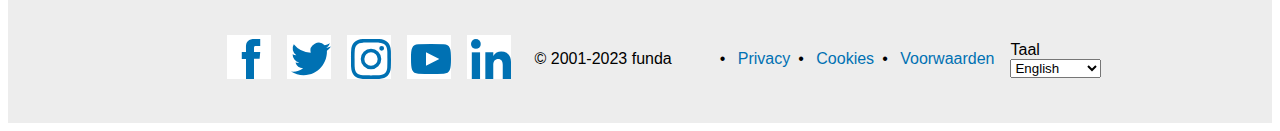
==== commit faf8be85: "idk" ====
--- a/index.html
+++ b/index.html
@@ -152,183 +152,398 @@
 <article class="gesorteeerde-lijsten">
 <ul>
      <li class="toevoegenlijst">
-          <a href="indexv2.html">
+          <a href="indexv3.html">
           <h3>Voeg een lijst toe</h3></a> 
           <p>+</p>
           
      </li>
 
      <li class="Randstadhuizen">
-        <a href="indexv2.html">
+        <a href="indexv3.html">
         <div class="randstadfoto">
           <img src="https://cloud.funda.nl/valentina_media/180/746/920_1440x960.jpg" alt="foto van Ampèrestraat 6"> 
           <img src="https://cloud.funda.nl/valentina_media/180/468/364_1440x960.jpg" alt="foto van Hullenberglaan 19"> 
           <img src="https://cloud.funda.nl/valentina_media/180/386/487_1440x960.jpg" alt="foto 1 van Eleanor Rooseveltlaan 190">
         </div>
           <h3>Randstad</h3></a>
-          <p>gedeeld met Willeke, Willem, Wim & Wilhelmina</p> 
+          <p>Gedeeld met Willeke, Willem, Wim & Wilhelmina</p> 
           <p>7x opgeslagen</p>
      </li>
 
      <li class="Europahuizen">
-          <a href="indexv2.html">
+          <a href="indexv3.html">
           <div class="europafoto">
           <img src="https://cloud.funda.nl/valentina_media/176/206/643_1440x960.jpg" alt="foto van Nagypuszta lakótelep 25" height="100em" width="auto"> <!-- data -->
           <img src="https://cloud.funda.nl/valentina_media/177/662/816_1440x960.jpg" alt="foto van Brestovci 524" height="100em" width="auto"> <!-- data -->
           <img src="https://cloud.funda.nl/valentina_media/180/636/371_1440x960.jpg" alt="foto 1 van Kangasniementie 74" height="100em" width="auto"> <!-- data -->
         </div>
           <h3>Europa</h3></a>
-          <p>gedeeld met Piet, Paul en Paulien </p> 
+          <p>Gedeeld met Piet, Paul en Paulien </p> 
           <p>15x opgeslagen</p> 
           
      </li>
 
      <li class="Geldhuizen">
-          <a href="indexv2.html">
+          <a href="indexv3.html">
           <div class="geldfoto">
           <img src="https://cloud.funda.nl/valentina_media/178/434/463_1440x960.jpg" alt="foto van Munnik 18" height="100em" width="auto"> 
           <img src="https://cloud.funda.nl/valentina_media/178/957/131_1440x960.jpg" alt="foto van Randweg 2" height="100em" width="auto"> <!-- data -->
           <img src="https://cloud.funda.nl/valentina_media/180/317/849_1440x960.jpg" alt="foto van Gravenstraat 30" height="100em" width="auto"> <!-- data -->
           <h3>Gelderland</h3></a> 
-          <p>gedeeld met Samantha & Cynthia </p> 
+          <p>Gedeeld met Samantha & Cynthia </p> 
           <p>5x opgeslagen</p> 
           
      </li>
 </ul>
 </article>
-
+<!-- Data, favoriete huizen -->
+<article class="allehuizen">
+<section>
+  <h2>Alle bewaarde huizen</h2>   
+  <div class="huis-1">
+  <img src="https://d1zsattj8yq64o.cloudfront.net/media/15049031/1200x800_fit.jpg" width="228" height="152" alt="foto van Broekstraat 56D">
+  <div class="favoriete-huis-1">
+    <h4> Broekstraat 56D </h4>
+    <h5> 5993 BC Maasbree</h5>
+    <span class="prijs"> € 845.000,- k.k. </span>
+    <span> 329 m²</span>
+    <span> 11 kamers</span>
+    <span class="Makelaar"> Poels Makelaars</span>
+  </div>
+  <div class="opmerking-plaatsen-1">
+    <textarea class="opmerkingen-vakje"></textarea>
+    <button class="Opmerking plaatsen">Opmerking plaatsen</button>
+
+  </div>
+</div>
+</section>
+
+<section> 
+<div class="huis-2">
+  <img src="https://cloud.funda.nl/valentina_media/176/908/478_1080x720.jpg" width="228" height="152" alt="foto van Wintergaats 12">
+  <div class="favoriete-huis-2">
+    <h4> Wintergaats 12 </h4>
+    <h5> 6074 DM Melick</h5>
+    <span class="prijs">  € 869.500 k.k.</span>
+    <span> 895 m²</span>
+    <span> 8 kamers</span>
+    <span class="Makelaar"> Brouwers Makelaars</span>
+  </div>
+  <div class="opmerking-plaatsen-2">
+   <textarea class="opmerkingen-vakje"></textarea>
+   <button class="Opmerking plaatsen">Opmerking plaatsen</button>
+   
+  </div>
+</div>
+</section>
+
+<section>
+<div class="huis-3">
+  <img src="https://cloud.funda.nl/valentina_media/180/746/920_1440x960.jpg" width="228" height="152" alt="foto van Ampèrestraat 6"> 
+  <div class="favoriete-huis-3"> 
+   <h4> Ampèrestraat 6 </h4>
+   <h5> 2316 DG Leiden</h5>
+   <span class="prijs"> € 965.000 k.k. </span>
+   <span> 202 m²</span>
+   <span> 3 kamers</span>
+   <span class="Makelaar"> Groenoord </span>
+  </div>
+  <div class="opmerking-plaatsen-3">
+    <textarea class="opmerkingen-vakje"></textarea>
+    <button class="Opmerking plaatsen">Opmerking plaatsen</button>            
+    </div>
+</div>
+</section>
+
+<section> 
+<div class="huis-4">
+ <img src="https://cloud.funda.nl/valentina_media/180/468/364_1440x960.jpg" width="228" height="152" alt="foto van Hullenberglaan 19"> 
+ <div class="favoriete-huis-4"> 
+  <h4> Hullenberglaan 19 </h4>
+  <h5> 6721 AL Bennekom </h5>
+  <span class="prijs"> € 1.375.000 k.k.  </span>
+  <span> 250 m²</span>
+  <span> 4 kamers</span>
+  <span class="Makelaar"> Makelaardij Jacobs</span>
+ </div>
+ <div class="opmerking-plaatsen-4">
+  <textarea class="opmerkingen-vakje"></textarea>
+  <button class="Opmerking plaatsen">Opmerking plaatsen</button>          
+ </div>
+</div>
+</section>
+
+<section>
+<div class="huis-5">
+  <img src="https://cloud.funda.nl/valentina_media/180/386/487_1440x960.jpg" width="228" height="152" alt="foto 1 van Eleanor Rooseveltlaan 190">
+  <div class="favoriete-huis-5">  
+   <h4> Eleanor Rooseveltlaan 190 </h4>
+   <h5> Heldenbuurt </h5>
+   <span class="prijs"> € 1.325.000 k.k.  </span>          
+   <span> 471 m²</span>
+    <span> 4 kamers</span>
+   <span class="Makelaar"> Voorma & Millenaar makelaars </span>
+  </div>
+  <div class="opmerking-plaatsen-5">
+    <textarea class="opmerkingen-vakje"></textarea>
+    <button class="Opmerking plaatsen">Opmerking plaatsen</button>
+    </div>
+  </div>
+  </section>
+
+<section> 
+<div class="huis-6">
+ <img src="https://cloud.funda.nl/valentina_media/176/206/643_1440x960.jpg" width="228" height="152" alt="foto van Nagypuszta lakótelep 25">
+ <div class="favoriete-huis-6"> 
+  <h4> Nagypuszta lakótelep 25 </h4>
+  <h5> 7478 Bardudvarnok, Hongarije </h5>
+  <span class="prijs"> € 495.000 k.k.  </span>
+  <span> 310 m²</span>
+  <span> 4 kamers</span>
+  <span class="Makelaar"> Amstel Housing Rotterdam </span>
+ </div>
+ <div class="opmerking-plaatsen-6">
+  <textarea class="opmerkingen-vakje"></textarea>
+  <button class="Opmerking plaatsen">Opmerking plaatsen</button>
+  </div>
+</div>
+</section>
+
+<section>
+<div class="huis-7">
+<img src="https://cloud.funda.nl/valentina_media/177/662/816_1440x960.jpg" width="228" height="152" alt="foto van Brestovci 524">
+ <div class="favoriete-huis-7">  
+  <h4> Brestovci 524 </h4>
+  <h5> Buzim, Bosinië en Herzegovina </h5>
+  <span class="prijs"> € 250.000 k.k.  </span>
+  <span> 203 m²</span>
+  <span> 4 kamers</span>
+  <span class="Makelaar"> Mijnhuisverkoopikzelf.nl </span>
+ </div>
+<div class="opmerking-plaatsen-7">
+    <textarea class="opmerkingen-vakje"></textarea>
+    <button class="Opmerking plaatsen">Opmerking plaatsen</button>
+  </div>
+</div>
+</section>
+
+<section>
+<div class="huis-8">
+ <img src="https://cloud.funda.nl/valentina_media/180/636/371_1440x960.jpg" width="228" height="152" alt="foto 1 van Kangasniementie 74">
+ <div class="favoriete-huis-8"> 
+  <h4> Kangasniementie 74 </h4>
+  <h5> 73670, Finland </h5>
+  <span class="prijs"> € 260.000 k.k.  </span>
+  <span> 125 m²</span>
+  <span> 3 kamers</span>
+  <span class="Makelaar"> HP Maakelaardij & Vastgoedbeheer </span>
+ </div>
+<div class="opmerking-plaatsen-8">   
+  <textarea class="opmerkingen-vakje"></textarea>
+  <button class="Opmerking plaatsen">Opmerking plaatsen</button>
+  </div>
+</div>
+</section>
+
+
+<section> 
+<div class="huis-9">
+  <img src="https://cloud.funda.nl/valentina_media/178/434/463_1440x960.jpg" width="228" height="152" alt="foto van Munnik 18"> 
+  <div class="favoriete-huis-9"> 
+    <h4> Munnik 18 </h4>
+    <h5> 8071 TK Nunspeet </h5>
+    <span class="prijs"> € 849.000 k.k.  </span>
+    <span> 146 m²</span>
+    <span> 4 kamers</span>
+    <span class="Makelaar"> Maakelaardij Van de Weerd </span>
+   </div>
+  <div class="opmerking-plaatsen-9">
+      <textarea class="opmerkingen-vakje"></textarea>
+      <button class="Opmerking plaatsen">Opmerking plaatsen</button>
+    </div>
+</div>
+</section>
+
+<section>
+<div class="huis-10">
+ <img src="https://cloud.funda.nl/valentina_media/178/957/131_1440x960.jpg" width="228" height="152" alt="foto van Randweg 2"> 
+<div class="favoriete-huis-10">  
+<h4> Randweg 2 </h4>
+<h5> 2941 CG Lekkerkerk </h5>
+<span class="prijs"> € 1.150.000 k.k.  </span>
+<span> 247 m²</span>
+<span> 5 kamers</span>
+<span class="Makelaar"> Van Egmond Maakelaardij </span>
+</div>
+<div class="opmerking-plaatsen-10">
+  <textarea class="opmerkingen-vakje"></textarea>
+  <button class="Opmerking plaatsen">Opmerking plaatsen</button>
+  </div>
+</div>
+</section>
+
+<section> 
+<div class="huis-11">
+  <img src="https://cloud.funda.nl/valentina_media/180/317/849_1440x960.jpg" width="228" height="152" alt="foto van Gravenstraat 30"> 
+  <div class="favoriete-huis-11">   
+    <h4> Gravenstraat 30 </h4>
+    <h5> 7383 RK Voorst </h5>
+    <span class="prijs"> € 650.000 k.k.  </span>
+    <span> 256 m²</span>
+    <span> 9 kamers</span>
+    <span class="Makelaar"> Wilbrink Maakelaardij </span>
+  </div> 
+<div class="opmerking-plaatsen-11">   
+  <textarea class="opmerkingen-vakje"></textarea>
+  <button class="Opmerking plaatsen">Opmerking plaatsen</button>
+</div>
+</div>
+</section>
+</article>
 </main>
+
+ <!-- footer    -->
 <footer> 
-  <div class="footer-menu-rij-1">
-    <div class="kolom-1">
-        <strong class="titel-kolom-1">Diensten</strong>
-        <ul class="kolom-1">
-            <li>
-                <a href="https://www.funda.nl/producten-en-diensten/verkoop-je-huis-op-funda/" class="">Plaats je huis op funda</a>
-              </li>
-              <li>
-                <a href="https://www.funda.nl/makelaar-zoeken/" class="appfooter-Makelaar-link">Zoek een NVM-makelaar</a>
-              </li>
-              <li>
-                <a href="https://www.funda.nl/koop/bladeren/" class="">Bladeren door aanbod</a>
-              </li>
-              <li>
-                <a href="https://www.funda.nl/mijn-huis-toevoegen/" class="waardecheck-trafficdriver">Wat is mijn woning waard?</a>
-              </li> 
-        </ul>     
-    </div>
-    <div class="kolom-2">
-        <strong class="titel-kolom-2">Informatie</strong>
-        <ul class="kolom-2">
-            <li>
-                <a href="https://help.funda.nl/hc/nl/?utm_source=funda&amp;utm_medium=footer" class="" target="_blank">Vraag &amp; antwoord</a>
-              </li>
-              <li>
-                <a href="https://www.funda.nl/funda-index/funda-index/" class="">Funda Index</a>
-              </li>
-              <li>
-                <a href="https://www.funda.nl//meer-weten/kopen/" class="trafficdriver-footer-hoekoopikeenhuis">Alles over een huis kopen</a>
-              </li>
-              <li>
-                <a href="https://www.funda.nl//meer-weten/verkopen/" class="trafficdriver-footer-hoekoopikeenhuis">Verkoop je huis</a>
-              </li>
-              <li>
-                <a href="https://www.funda.nl//zoekbetervindmeer/" class="">Hoe zoek ik op funda?</a>
-              </li> 
-        </ul>
-    </div>
-    <div class="kolom-3">
-        <strong class="titel-kolom-3">Makelaars</strong>
-        <ul class="kolom-3">
-            <li>
-                <a href="https://www.fundadesk.nl" class="">Funda desk</a>
-              </li>
-              <li>
-                <a href="https://www.funda.nl/voormakelaars/verdieping/" class="">Tips, trends &amp; nieuws</a>
-              </li>
-              <li>
-                <a href="https://www.funda.nl/voormakelaars/leads/" class="">Leads</a>
-              </li>
-              <li>
-                <a href="https://www.funda.nl/voormakelaars/producten/" class="">Producten</a>
-              </li>
-              <li>
-                <a href="https://www.funda.nl/voormakelaars/events-meetups/" class="">Events &amp; meetups</a>
-              </li> 
-        </ul>
-    </div>
-    <div class="kolom-4">
-        <strong class="titel-kolom-4">Over ons</strong>
-        <ul class="kolom-4">
-            <li>
-                <a href="https://www.funda.nl//over/" class="">Over funda</a>
-              </li>
-              <li>
-                <a href="https://www.funda.nl//contact/" class="">Contact</a>
-              </li>
-              <li>
-                <a href="https://jobs.funda.nl/l/nl/" class="">Werken bij funda</a>
-              </li>
-              <li>
-                <a href="https://www.funda.nl//adverteren/" class="">Adverteren</a>
-              </li>
-              <li>
-                <a href="https://www.funda.nl//meer-weten/redactioneel-beleid-funda/" class="">Redactioneel beleid</a>
-              </li>
-        </ul>
-    </div>
-  </div>  
-  <div class="footer-menu-rij-2-kolom-1">
-    <ul class="socials">
-      <li>
-        <a href="https://www.facebook.com/funda" target="_blank"></a>
-        <span class="icon-facebook-blue ml-2" style="background-image: none;"><svg xmlns="http://www.w3.org/2000/svg" viewBox="0 0 48 48"><path d="M19 17.08h-4.23v6.84H19V44h8V23.83h5.62l.6-6.75H27v-3.85c0-1.59.32-2.22 1.86-2.22h4.36V4h-5.57c-6 0-8.7 2.64-8.7 7.69z" fill="#0071B3"></path></svg></span>
-      </li>
-      <li>
-        <a href="https://www.twitter.com/funda" target="_blank"></a>
-        <span class="icon-twitter-blue ml-2" style="background-image: none;"><svg xmlns="http://www.w3.org/2000/svg" viewBox="0 0 48 48"><path d="M44 11.59a16.4 16.4 0 01-4.71 1.29 8.23 8.23 0 003.61-4.53 16.43 16.43 0 01-5.21 2 8.21 8.21 0 00-14 7.49A23.3 23.3 0 016.78 9.25a8.22 8.22 0 002.54 11 8.17 8.17 0 01-3.72-1 8.21 8.21 0 006.58 8.15 8.22 8.22 0 01-3.71.14 8.21 8.21 0 007.67 5.7A16.5 16.5 0 014 36.57a23.23 23.23 0 0012.58 3.69c15.24 0 23.84-12.87 23.33-24.41A16.67 16.67 0 0044 11.59z" fill="#0071B3"></path></svg></span>
-      </li>
-      <li>
-        <a href="https://www.instagram.com/funda.nl/" target="_blank"></a>
-        <span class="icon-instagram-blue ml-2" style="background-image: none;"><svg xmlns="http://www.w3.org/2000/svg" viewBox="0 0 48 48"><path d="M24 7.61c5.34 0 6 0 8.08.12 5.42.25 8 2.82 8.2 8.2.1 2.11.11 2.74.11 8.08s0 6-.11 8.08c-.25 5.37-2.77 8-8.2 8.2-2.11.1-2.74.12-8.08.12s-6 0-8.08-.12c-5.43-.25-8-2.83-8.2-8.2C7.62 30 7.6 29.34 7.6 24s0-6 .12-8.08c.25-5.38 2.77-8 8.2-8.2 2.08-.09 2.74-.11 8.08-.11zM24 4c-5.43 0-6.11 0-8.24.12-7.27.33-11.31 4.36-11.64 11.63C4 17.89 4 18.57 4 24s0 6.11.12 8.25c.33 7.26 4.36 11.3 11.63 11.63 2.13.1 2.81.12 8.25.12s6.11 0 8.25-.12c7.26-.33 11.3-4.36 11.63-11.63.12-2.14.12-2.82.12-8.25s0-6.11-.12-8.24c-.33-7.26-4.36-11.3-11.63-11.64C30.11 4 29.43 4 24 4zm0 9.73A10.27 10.27 0 1034.27 24 10.27 10.27 0 0024 13.73zm0 16.94A6.67 6.67 0 1130.67 24 6.67 6.67 0 0124 30.67zm10.68-19.74a2.4 2.4 0 102.4 2.4 2.4 2.4 0 00-2.4-2.4z" fill="#0071B3"></path></svg></span>
-      </li>
-      <li>
-        <a href="https://www.youtube.com/funda" target="_blank"></a>
-        <span class="icon-youtube-blue ml-2" style="background-image: none;"><svg xmlns="http://www.w3.org/2000/svg" viewBox="0 0 48 48"><path d="M36.69 9.31a262 262 0 00-25.38 0C4.81 9.75 4 13.67 4 24s.81 14.25 7.31 14.69a262 262 0 0025.38 0C43.19 38.25 44 34.33 44 24s-.81-14.25-7.31-14.69zM19 30.67V17.33L32.33 24z" fill="#0071B3"></path></svg></span>
-      </li>
-      <li>
-        <a href="https://www.linkedin.com/company/funda" target="_blank"></a>
-        <span class="icon-linkedin-blue ml-2" style="background-image: none;"><svg xmlns="http://www.w3.org/2000/svg" viewBox="0 0 48 48"><path d="M4.8 17.33h8.25V44H4.8z" fill="#0071B3"></path><ellipse cx="8.89" cy="8.92" rx="4.88" ry="4.92" fill="#0071B3"></ellipse><path d="M34.29 16.52a9.3 9.3 0 00-8 4.4v-3.59h-7.95V44h7.92V30c0-3.75 1.73-6 5-6 3 0 4.49 2.14 4.49 6v14H44V27.12c0-7.12-4.06-10.6-9.71-10.6z" fill="#0071B3"></path></svg></span>
-      </li>
-    </ul>
-  </div>
-  <div class="footer-menu-rij-2-kolom-2">
-    <p class="copyright">© 2001-2023 funda</p>
-    <ul class="copyright-2">
-      <li>
-        <a href="https://www.funda.nl//privacybeleid/">Privacy</a> 
-      </li>
-      <li> 
-        <a href="https://www.funda.nl//cookiebeleid/">Cookies</a>
-      </li>
-      <li>
-        <a href="https://www.funda.nl//gebruiksvoorwaarden/">Voorwaarden</a>
-      </li>
-    </ul>
-  </div>
-  <div class="footer-menu-rij-2-kolom-3">
-    <label for="langSwitch" class="taal-switchen">Taal</label>
-    <div class="taalswitchen">
-      <select data-footer-lang-switch="" id="langSwitch" class="taalswitch">
-        <option value="en">
-            English
-        </option>
-        <option value="nl">
-            Nederlands
-        </option>
-    </select>  
-    </div>
-  </div>
+<div class="footer-menu-rij-1">
+<div class="kolom-1">
+<strong class="titel-kolom-1">Diensten</strong>
+<ul class="kolom-1">
+    <li>
+        <a href="https://www.funda.nl/producten-en-diensten/verkoop-je-huis-op-funda/" class="">Plaats je huis op funda</a>
+      </li>
+      <li>
+        <a href="https://www.funda.nl/makelaar-zoeken/" class="appfooter-Makelaar-link">Zoek een NVM-makelaar</a>
+      </li>
+      <li>
+        <a href="https://www.funda.nl/koop/bladeren/" class="">Bladeren door aanbod</a>
+      </li>
+      <li>
+        <a href="https://www.funda.nl/mijn-huis-toevoegen/" class="waardecheck-trafficdriver">Wat is mijn woning waard?</a>
+      </li> 
+</ul>     
+</div>
+<div class="kolom-2">
+<strong class="titel-kolom-2">Informatie</strong>
+<ul class="kolom-2">
+    <li>
+        <a href="https://help.funda.nl/hc/nl/?utm_source=funda&amp;utm_medium=footer" class="" target="_blank">Vraag &amp; antwoord</a>
+      </li>
+      <li>
+        <a href="https://www.funda.nl/funda-index/funda-index/" class="">Funda Index</a>
+      </li>
+      <li>
+        <a href="https://www.funda.nl//meer-weten/kopen/" class="trafficdriver-footer-hoekoopikeenhuis">Alles over een huis kopen</a>
+      </li>
+      <li>
+        <a href="https://www.funda.nl//meer-weten/verkopen/" class="trafficdriver-footer-hoekoopikeenhuis">Verkoop je huis</a>
+      </li>
+      <li>
+        <a href="https://www.funda.nl//zoekbetervindmeer/" class="">Hoe zoek ik op funda?</a>
+      </li> 
+</ul>
+</div>
+<div class="kolom-3">
+<strong class="titel-kolom-3">Makelaars</strong>
+<ul class="kolom-3">
+    <li>
+        <a href="https://www.fundadesk.nl" class="">Funda desk</a>
+      </li>
+      <li>
+        <a href="https://www.funda.nl/voormakelaars/verdieping/" class="">Tips, trends &amp; nieuws</a>
+      </li>
+      <li>
+        <a href="https://www.funda.nl/voormakelaars/leads/" class="">Leads</a>
+      </li>
+      <li>
+        <a href="https://www.funda.nl/voormakelaars/producten/" class="">Producten</a>
+      </li>
+      <li>
+        <a href="https://www.funda.nl/voormakelaars/events-meetups/" class="">Events &amp; meetups</a>
+      </li> 
+</ul>
+</div>
+<div class="kolom-4">
+<strong class="titel-kolom-4">Over ons</strong>
+<ul class="kolom-4">
+    <li>
+        <a href="https://www.funda.nl//over/" class="">Over funda</a>
+      </li>
+      <li>
+        <a href="https://www.funda.nl//contact/" class="">Contact</a>
+      </li>
+      <li>
+        <a href="https://jobs.funda.nl/l/nl/" class="">Werken bij funda</a>
+      </li>
+      <li>
+        <a href="https://www.funda.nl//adverteren/" class="">Adverteren</a>
+      </li>
+      <li>
+        <a href="https://www.funda.nl//meer-weten/redactioneel-beleid-funda/" class="">Redactioneel beleid</a>
+      </li>
+</ul>
+</div>
+</div>  
+<div class="footer-menu-rij-2">
+<div class="footer-2">
+<ul class="socials">
+<li>
+<a href="https://www.facebook.com/funda" target="_blank">
+<svg xmlns="http://www.w3.org/2000/svg" width="44" height="44"><title>Volg ons op facebook.</title><path d="M19 17.08h-4.23v6.84H19V44h8V23.83h5.62l.6-6.75H27v-3.85c0-1.59.32-2.22 1.86-2.22h4.36V4h-5.57c-6 0-8.7 2.64-8.7 7.69z" fill="#0071B3"></path></svg>
+</a>
+</li>
+<li>
+<a href="https://www.twitter.com/funda" target="_blank">
+<svg xmlns="http://www.w3.org/2000/svg" width="44" height="44"><title>Volg ons op twitter.</title><path d="M44 11.59a16.4 16.4 0 01-4.71 1.29 8.23 8.23 0 003.61-4.53 16.43 16.43 0 01-5.21 2 8.21 8.21 0 00-14 7.49A23.3 23.3 0 016.78 9.25a8.22 8.22 0 002.54 11 8.17 8.17 0 01-3.72-1 8.21 8.21 0 006.58 8.15 8.22 8.22 0 01-3.71.14 8.21 8.21 0 007.67 5.7A16.5 16.5 0 014 36.57a23.23 23.23 0 0012.58 3.69c15.24 0 23.84-12.87 23.33-24.41A16.67 16.67 0 0044 11.59z" fill="#0071B3"></path></svg>
+</a>
+</li>
+<li>
+<a href="https://www.instagram.com/funda.nl/" target="_blank">
+<svg xmlns="http://www.w3.org/2000/svg" width="44" height="44"><title>Volg ons op instagram.</title><path d="M24 7.61c5.34 0 6 0 8.08.12 5.42.25 8 2.82 8.2 8.2.1 2.11.11 2.74.11 8.08s0 6-.11 8.08c-.25 5.37-2.77 8-8.2 8.2-2.11.1-2.74.12-8.08.12s-6 0-8.08-.12c-5.43-.25-8-2.83-8.2-8.2C7.62 30 7.6 29.34 7.6 24s0-6 .12-8.08c.25-5.38 2.77-8 8.2-8.2 2.08-.09 2.74-.11 8.08-.11zM24 4c-5.43 0-6.11 0-8.24.12-7.27.33-11.31 4.36-11.64 11.63C4 17.89 4 18.57 4 24s0 6.11.12 8.25c.33 7.26 4.36 11.3 11.63 11.63 2.13.1 2.81.12 8.25.12s6.11 0 8.25-.12c7.26-.33 11.3-4.36 11.63-11.63.12-2.14.12-2.82.12-8.25s0-6.11-.12-8.24c-.33-7.26-4.36-11.3-11.63-11.64C30.11 4 29.43 4 24 4zm0 9.73A10.27 10.27 0 1034.27 24 10.27 10.27 0 0024 13.73zm0 16.94A6.67 6.67 0 1130.67 24 6.67 6.67 0 0124 30.67zm10.68-19.74a2.4 2.4 0 102.4 2.4 2.4 2.4 0 00-2.4-2.4z" fill="#0071B3"></path></svg>
+</a>
+</li>
+<li>
+<a href="https://www.youtube.com/funda" target="_blank">
+<svg xmlns="http://www.w3.org/2000/svg" width="44" height="44"><title>Volg ons op youtube.</title><path d="M36.69 9.31a262 262 0 00-25.38 0C4.81 9.75 4 13.67 4 24s.81 14.25 7.31 14.69a262 262 0 0025.38 0C43.19 38.25 44 34.33 44 24s-.81-14.25-7.31-14.69zM19 30.67V17.33L32.33 24z" fill="#0071B3"></path></svg>
+</a>
+</li>
+<li>
+<a href="https://www.linkedin.com/company/funda" target="_blank">
+ <svg xmlns="http://www.w3.org/2000/svg" width="44" height="44"><title>Volg ons op linkedin.</title><path d="M4.8 17.33h8.25V44H4.8z" fill="#0071B3"></path><ellipse cx="8.89" cy="8.92" rx="4.88" ry="4.92" fill="#0071B3"></ellipse><path d="M34.29 16.52a9.3 9.3 0 00-8 4.4v-3.59h-7.95V44h7.92V30c0-3.75 1.73-6 5-6 3 0 4.49 2.14 4.49 6v14H44V27.12c0-7.12-4.06-10.6-9.71-10.6z" fill="#0071B3"></path></svg>
+</a>
+</li>
+</ul>
+</div>
+<div class="footer-3">
+<p class="copyright">© 2001-2023 funda</p>
+<ul class="copyright-2">
+<li>
+<span class="bulletpoint">•</span>
+<a href="https://www.funda.nl//privacybeleid/">Privacy</a> 
+</li>
+<li> 
+<span class="bulletpoint">•</span>
+<a href="https://www.funda.nl//cookiebeleid/">Cookies</a>
+</li>
+<li>
+<span class="bulletpoint">•</span>
+<a href="https://www.funda.nl//gebruiksvoorwaarden/">Voorwaarden</a>
+</li>
+</ul>
+</div>
+<div class="footer-menu-rij-2-kolom-3">
+<label for="langSwitch" class="taal-switchen">Taal</label>
+<div class="taalswitchen">
+<select data-footer-lang-switch="" id="langSwitch" class="taalswitch">
+<option value="en">
+    English
+</option>
+<option value="nl">
+    Nederlands
+</option>
+</select>  
+</div>
+</div>
+</div>
 </footer>
 
 </body>
--- a/styles/styles.css
+++ b/styles/styles.css
@@ -117,11 +117,12 @@
 /* filter styling */
 
 .filtercontainer {
-    margin-top: 1.5em;
-    margin-left: 12%;
+    margin-top: 3em;
     padding-left: 1em;
     padding-right: 1em;
     background-color: antiquewhite;
+    display: flex;
+    white-space: nowrap;
 }
 
 input {
@@ -139,8 +140,9 @@
     position: sticky;
     top: 30px;
     margin-top: -5em;
-    margin-left: 88%;
+    margin-left: 103%;
     height: 15em;
+    width: 15em;
     border-top-left-radius: 20px;
     border-bottom-left-radius: 20px;
     background-color: #EDEDED;
@@ -150,32 +152,38 @@
 
 .gesorteeerde-lijsten > ul{ 
     list-style: none;
-    display: grid;
-    grid-template-columns: 2fr 2fr;
-    grid-template-rows: 1fr 1fr;
-    grid-template-areas: "pluslijst randstad" "europa geld";
-    gap: 35px;
-    margin-left: 12%;
-    margin-right: 12%;
+    margin-left: 0;
+    display: grid;
+    grid-template-columns: repeat(50, 1em);
+    grid-template-rows: repeat(50, 1em);
+    gap: 5px;
 }
 
 .toevoegenlijst {
     background-color: #EDEDED;
     border-radius: 20px;
-    grid-area: pluslijst;
-    aspect-ratio: 1 / 1;
+    grid-column: 1 / 24;
+    grid-row: 1 / 24;
+    display: grid;
+    grid-template-columns: subgrid;
+    grid-template-rows: subgrid;
 }
 .toevoegenlijst > p {
     font-size: 15em;
-    position: absolute;
-    top: 1.5em;
-    left: 1.65em;
+    display: grid;
+    grid-template: subgrid / subgrid;
+    position: relative;
+    top: -0.7em;
+    left: 0.7em;
 }
 .toevoegenlijst  a {
-    position: absolute;
-    top: 35.75em;
-    left: 15em;
     font-size: 1.5em;
+    white-space: nowrap;
+    display: grid;
+    grid-template: subgrid / subgrid;
+    position: relative;
+    top: 12.5em;
+    left: 6.3em;
 } 
 .toevoegenlijst:hover {
     color: #FFFFFF;
@@ -186,7 +194,10 @@
 .Randstadhuizen {
     background-color: #EDEDED;
     border-radius: 20px;
-    aspect-ratio: 1 / 1;
+    display: grid;
+    grid: subgrid / subgrid;
+    grid-column: 26 / 50;
+    grid-row: 1 / 24;
 }
 .Randstadhuizen:hover{
     background-color: #F7A100;
@@ -194,52 +205,67 @@
     transition: 0.3s;
 }
 .randstadfoto img:nth-of-type(1){
-    position: absolute;
-    top: 44.7em;
-    right: 10.5em;
-    width: 12%;
-    height: 25.5%;
+    width: 11.5em;
+    height: 10.65em;
+    border-top-right-radius: 7%;
     object-fit: cover;
+    display: grid;
+    grid-template: subgrid /subgrid;
+    position: relative;
+    left: 19.7em;
 }
 .randstadfoto img:nth-of-type(2){
-    position: absolute;
-    border-top-right-radius: 7%;
-    right: 10.5em;
-    width: 12%;
-    height: 25.5%;
+    width: 11.5em;
+    height: 10.65em;
     object-fit: cover;
+    grid-template: subgrid / subgrid;
+    position: relative;
+    left: 19.7em;
+    top: 0.65em;
 }
 .randstadfoto img:nth-of-type(3){
-    position: absolute;
     border-top-left-radius: 6%;
-    width: 22.8%;
-    height: 52%;
+    width: 19em;
+    height: 22em;
     object-fit: cover;
+    grid-template: subgrid / subgrid;
+    position: absolute;
+    top: 24.1em;
+
 }
 .Randstadhuizen h3 {
-    position: absolute;
-    top: 40em;
-    left: 33.5em;
     font-size: 1.4em;  
+    white-space: nowrap;
+    display: grid;
+    grid-template: subgrid / subgrid;
+    position: relative;
+    left: 0.91em;
+    top: 0.5em;
 }
 .Randstadhuizen p:nth-of-type(1){ 
-    position: absolute;
-    top: 58.4em;
-    left: 47em;
+    white-space: nowrap;
+    display: grid;
+    grid-template: subgrid / subgrid;
+    position: relative;
+    top: 24.7em;
 }
 .Randstadhuizen p:nth-of-type(2){ 
-    position: absolute;
-    top: 75em;
-    left: 58.8em;
+    white-space: nowrap;
     font-size: 0.8em;
-    
+    display: grid;
+    grid-template: subgrid / subgrid;
+    position: relative;
+    top: 33.05em;
+    left: -1.5em;
 }
 
 .Europahuizen{
     background-color: #EDEDED;
     border-radius: 20px;
-    grid-area: europa;
-    aspect-ratio: 1 / 1;
+    display: grid;
+    grid: subgrid / subgrid;
+    grid-column: 1 /  24;
+    grid-row: 25 / 50;
 }
 .Europahuizen:hover{
     background-color: #F7A100;
@@ -247,53 +273,69 @@
     transition: 0.3s;
 }
 .europafoto img:nth-of-type(1){
-    position: absolute;
     border-top-right-radius: 12%;
-    top: 65.72em;
-    left: 33.37em;
-    width: 12%;
-    height: 25.5%;
+    width: 10.23em;
+    height: 12.17em;
     object-fit: cover;
+    display: grid;
+    grid-template: subgrid /subgrid;
+    position: relative;
+    left: 19.65em;
 }
 .europafoto img:nth-of-type(2){
-    position: absolute;
-    top: 65.72em;
-    border-top-left-radius: 7%;
-    width: 22.8%;
-    height: 52%;
+    border-top-left-radius: 6.4%;
+    width: 19em;
+    height: 25em;
     object-fit: cover;
+    display: grid;
+    grid-template: subgrid /subgrid;
+    position: absolute;
+    top: 55.62em;
+
 }
 .europafoto img:nth-of-type(3){
-    position: absolute;
-    top: 77.72em;
-    left: 33.37em;
-    width: 12%;
-    height: 25.5%;
+    width: 10.23em;
+    height: 12.17em;
     object-fit: cover;
+    display: grid;
+    grid-template: subgrid /subgrid;
+    position: relative;
+    left: 19.65em;
+    top: 0.69em;
 }
 .Europahuizen h3 {
-    position: absolute;
-    top: 63.7em;
-    left: 10em;
     font-size: 1.4em;  
+    white-space: nowrap;
+    display: grid;
+    grid-template: subgrid / subgrid;
+    position: relative;
+    left: 0.91em;
+    top: 0.5em;
 }
 .Europahuizen p:nth-of-type(1){
-    position: absolute;
-    top: 91.5em;
-    left: 14.1em;
+    white-space: nowrap;
+    display: grid;
+    grid-template: subgrid / subgrid;
+    position: relative;
+    top: 27.7em;
+    left: 0.04em;
 }
 .Europahuizen p:nth-of-type(2){
-    position: absolute;
-    top: 116.4em;
-    left: 17.7em;
     font-size: 0.8em;
+    white-space: nowrap;
+    grid-template: subgrid / subgrid;
+    position: relative;
+    top: 36.6em;
+    left: -1.51em;
 }
 
 .Geldhuizen {
     background-color: #EDEDED;
     border-radius: 20px;
-    grid-area: geld;
-    aspect-ratio: 1 / 1;
+    display: grid;
+    grid: subgrid / subgrid;
+    grid-column: 26 /  50;
+    grid-row: 25 / 50;
 }
 .Geldhuizen:hover{
     background-color: #F7A100;
@@ -301,46 +343,61 @@
     transition: 0.3s;
 }
 .geldfoto img:nth-of-type(1){
-    position: absolute;
-    border-top-left-radius: 6.1%;
-    top: 65.72em;
-    width: 22.8%;
-    height: 52%;
+    border-top-left-radius: 5.4%;
+    width: 19em;
+    height: 25em;
     object-fit: cover;
+    display: grid;
+    grid-template: subgrid /subgrid;
+    position: relative;
+    left: -1.29em;
 }
 .geldfoto img:nth-of-type(2){
-    position: absolute;
-    top: 65.72em;
-    right: 10.5em;
     border-top-right-radius: 7%;
-    width: 12%;
-    height: 25.5%;
+    width: 11.4em;
+    height: 12.25em;
+    object-fit: cover;   
+    display: grid;
+    grid-template: subgrid /subgrid;
+    position: relative;
+    top: -25em;
+    left: 18.48em;
+}
+.geldfoto img:nth-of-type(3){
+    width: 11.4em;
+    height: 12.25em;
     object-fit: cover;
-}
-.geldfoto img:nth-of-type(3){
-    position: absolute;
-    top: 77.72em;
-    right: 10.5em;
-    width: 12%;
-    height: 25.5%;
-    object-fit: cover;
+    display: grid;
+    grid-template: subgrid /subgrid;
+    position: relative;
+    left: 18.48em;
+    top: -24.5em;
 } 
 .Geldhuizen h3 {
-    position: absolute;
     font-size: 1.4em;
-    top: 63.7em;
-    left: 33.5em;
+    white-space: nowrap;
+    display: grid;
+    grid-template: subgrid / subgrid;
+    position: relative;
+    top: -17.45em;
+
 }
 .Geldhuizen p:nth-of-type(1){
-    position: absolute;
-    top: 91.5em;
-    left: 47em;  
+    white-space: nowrap;
+    display: grid;
+    grid-template: subgrid / subgrid;
+    position: relative;
+    top: -25.2em;
+    left: 0.04em;
 }
 .Geldhuizen p:nth-of-type(2){
-    position: absolute;
-    top: 116.4em;
-    left: 58.8em;
+    white-space: nowrap;
     font-size: 0.8em;
+    display: grid;
+    grid-template: subgrid / subgrid;
+    position: relative;
+    top: -32.5em;
+    left: 0.15em;
 }
 
 /* tekst styling */
@@ -356,6 +413,352 @@
 h3 {
     font-size: 1em;
     color: black;
+}
+
+h4 {
+    margin: 0em;
+    font-size: 1.5em;
+}
+
+h5 {
+    font-size: 1em;
+}
+main{
+    padding-left: 12%;
+    padding-right: 12%; 
+}
+.allehuizen h2 {
+  padding-top: 1.6em;  
+  font-size: 2.3em;  
+  font-weight: 600vh;
+  text-align: center;
+}
+
+.allehuizen button {
+    background-color: #F7A100;
+    font-size: 0.8em;
+    border-radius: 8px;
+    height: 3em;
+    box-shadow: none;
+    margin-top: 0.5em;
+    border-color: transparent;
+    cursor: pointer;
+    
+}
+.allehuizen button:hover {
+    color: #ffffff;
+    background-color: #0071B3;
+    transition: 0.3s;
+}
+.huis-1 {
+    display: flex;
+    justify-content: space-between;
+    margin: 0em;
+    padding-bottom: 2em;
+    padding-top: 2em;
+    border-color: #ccc;
+    border-bottom: solid;
+    border-width: 0.1em;
+}
+.favoriete-huis-1 {
+    display: grid;
+    font-size: 1em;
+}
+
+.opmerking-plaatsen-1 {
+    display: grid;
+}
+
+.huis-2 {
+    display: flex;
+    justify-content: space-between;
+    margin: 0em;
+    padding-bottom: 2em;
+    padding-top: 2em;
+    border-color: #ccc;
+    border-bottom: solid;
+    border-width: 0.1em;
+
+}
+
+.favoriete-huis-2 {
+    display: grid;
+
+}
+
+.opmerking-plaatsen-2 {
+    display: grid;
+}
+
+.huis-3 {
+    display: flex;
+    justify-content: space-between;
+    margin: 0em;
+    padding-bottom: 2em;
+    padding-top: 2em;
+    border-color: #ccc;
+    border-bottom: solid;
+    border-width: 0.1em;
+
+}
+
+.favoriete-huis-3 {
+    display: grid;
+}
+
+.opmerking-plaatsen-3 {
+    display: grid;
+}
+
+.huis-4 {
+    display: flex;
+    justify-content: space-between;
+    margin: 0em;
+    padding-bottom: 2em;
+    padding-top: 2em;
+    border-color: #ccc;
+    border-bottom: solid;
+    border-width: 0.1em;
+
+}
+
+.favoriete-huis-4 {
+    display: grid;
+}
+
+.opmerking-plaatsen-4 {
+    display: grid;
+}
+
+.huis-5 {
+    display: flex;
+    justify-content: space-between;
+    margin: 0em;
+    padding-bottom: 2em;
+    padding-top: 2em;
+    border-color: #ccc;
+    border-bottom-style: solid;
+    border-width: 0.1em;
+}
+
+.favoriete-huis-5 {
+    display: grid;
+}
+
+.opmerking-plaatsen-5 {
+    display: grid;
+}
+
+.huis-6 {
+    display: flex;
+    justify-content: space-between;
+    margin: 0em;
+    padding-bottom: 2em;
+    padding-top: 2em;
+    border-color: #ccc;
+    border-bottom: solid;
+    border-width: 0.1em;
+
+} 
+
+.favoriete-huis-6 {
+    display: grid;
+}
+
+.opmerking-plaatsen-6 {
+    display: grid;
+}
+
+.huis-7 {
+    display: flex;
+    justify-content: space-between;
+    margin: 0em;
+    padding-bottom: 2em;
+    padding-top: 2em;
+    border-color: #ccc;
+    border-bottom: solid;
+    border-width: 0.1em;
+
+}
+
+.favoriete-huis-7 {
+    display: grid;
+}
+
+.opmerking-plaatsen-7 {
+    display: grid;
+}
+
+.huis-8 {
+    display: flex;
+    justify-content: space-between;
+    margin: 0em;
+    padding-bottom: 2em;
+    padding-top: 2em;
+    border-color: #ccc;
+    border-bottom: solid;
+    border-width: 0.1em;
+
+}
+
+.favoriete-huis-8 {
+    display: grid;
+}
+
+.opmerking-plaatsen-8 {
+    display: grid;
+}
+
+.huis-9 {
+    display: flex;
+    justify-content: space-between;
+    margin: 0em;
+    padding-bottom: 2em;
+    padding-top: 2em;
+    border-color: #ccc;
+    border-bottom: solid;
+    border-width: 0.1em;
+
+}
+
+.favoriete-huis-9 {
+    display: grid;
+}
+
+.opmerking-plaatsen-9 {
+    display: grid;
+}
+
+.huis-10 {
+    display: flex;
+    justify-content: space-between;
+    margin: 0em;
+    padding-bottom: 2em;
+    padding-top: 2em;
+    border-color: #ccc;
+    border-bottom: solid;
+    border-width: 0.1em;
+
+}
+
+.favoriete-huis-10 {
+    display: grid;
+}
+
+.opmerking-plaatsen-10 {
+    display: grid;
+}
+
+.huis-11 {
+    display: flex;
+    justify-content: space-between;
+    margin: 0em;
+    padding-bottom: 2em;
+    padding-top: 2em;
+}
+
+.favoriete-huis-11 {
+    display: grid;
+}
+
+.opmerking-plaatsen-11 {
+    display: grid;
+}
+
+
+textarea{ 
+    width: 100%;
+    height: 150px;
+    padding: 12px 20px;
+    box-sizing: border-box;
+    border: 2px solid #999999;
+    border-radius: 8px;
+    background-color: #EDEDED
+    ;
+    font-size: 16px;
+    resize: none;
+}
+
+footer {
+    padding: 1em;
+    margin: 0.5em;
+    background-color: #EDEDED;
+}
+
+.footer-menu-rij-1 {
+    margin-left: 13em;
+    margin-right: 13em;
+    display: flex;
+    justify-content: center;
+    padding-top: 1.75rem;
+    padding-left: 0em;  
+    line-height: 2.25rem;
+}
+
+a {
+    text-decoration: none;
+    color: #0071b3;
+    transition: color .25s cubic-bezier(.23,1,.32,1);
+}
+
+.kolom-1 {
+    list-style: none;
+    padding-left: 0em;
+    padding-right: 2em;
+}
+
+.kolom-2 {
+    list-style: none;
+    padding-left: 0em;
+    padding-right: 2em;
+}
+
+.kolom-3 {
+    list-style: none;
+    padding-left: 0em;
+    padding-right: 2em;
+}
+
+.kolom-4 {
+    list-style: none;
+    padding-left: 0em;
+    padding-right: 2em;
+}
+
+
+.footer-menu-rij-2 {
+    display: flex;
+    justify-content: center;
+    align-items: center;
+}
+
+.socials {
+    display: flex;
+    justify: center;
+    list-style: none;
+} 
+ .bulletpoint {
+    padding:0.5em;
+ }
+
+
+svg{
+    margin:0.5em;
+    background-color: #FFFFFF;
+}
+
+.footer-3 { 
+    display: flex;
+    margin-left: 1rem;
+    margin-right: 1rem;
+}
+.copyright-2 {
+    list-style: none;
+    display: flex;
+}
+footer a{
+    color: #0071b3;
+    transition: color .25s cubic-bezier(.23,1.32,1);
 }
 
 /* link styling */
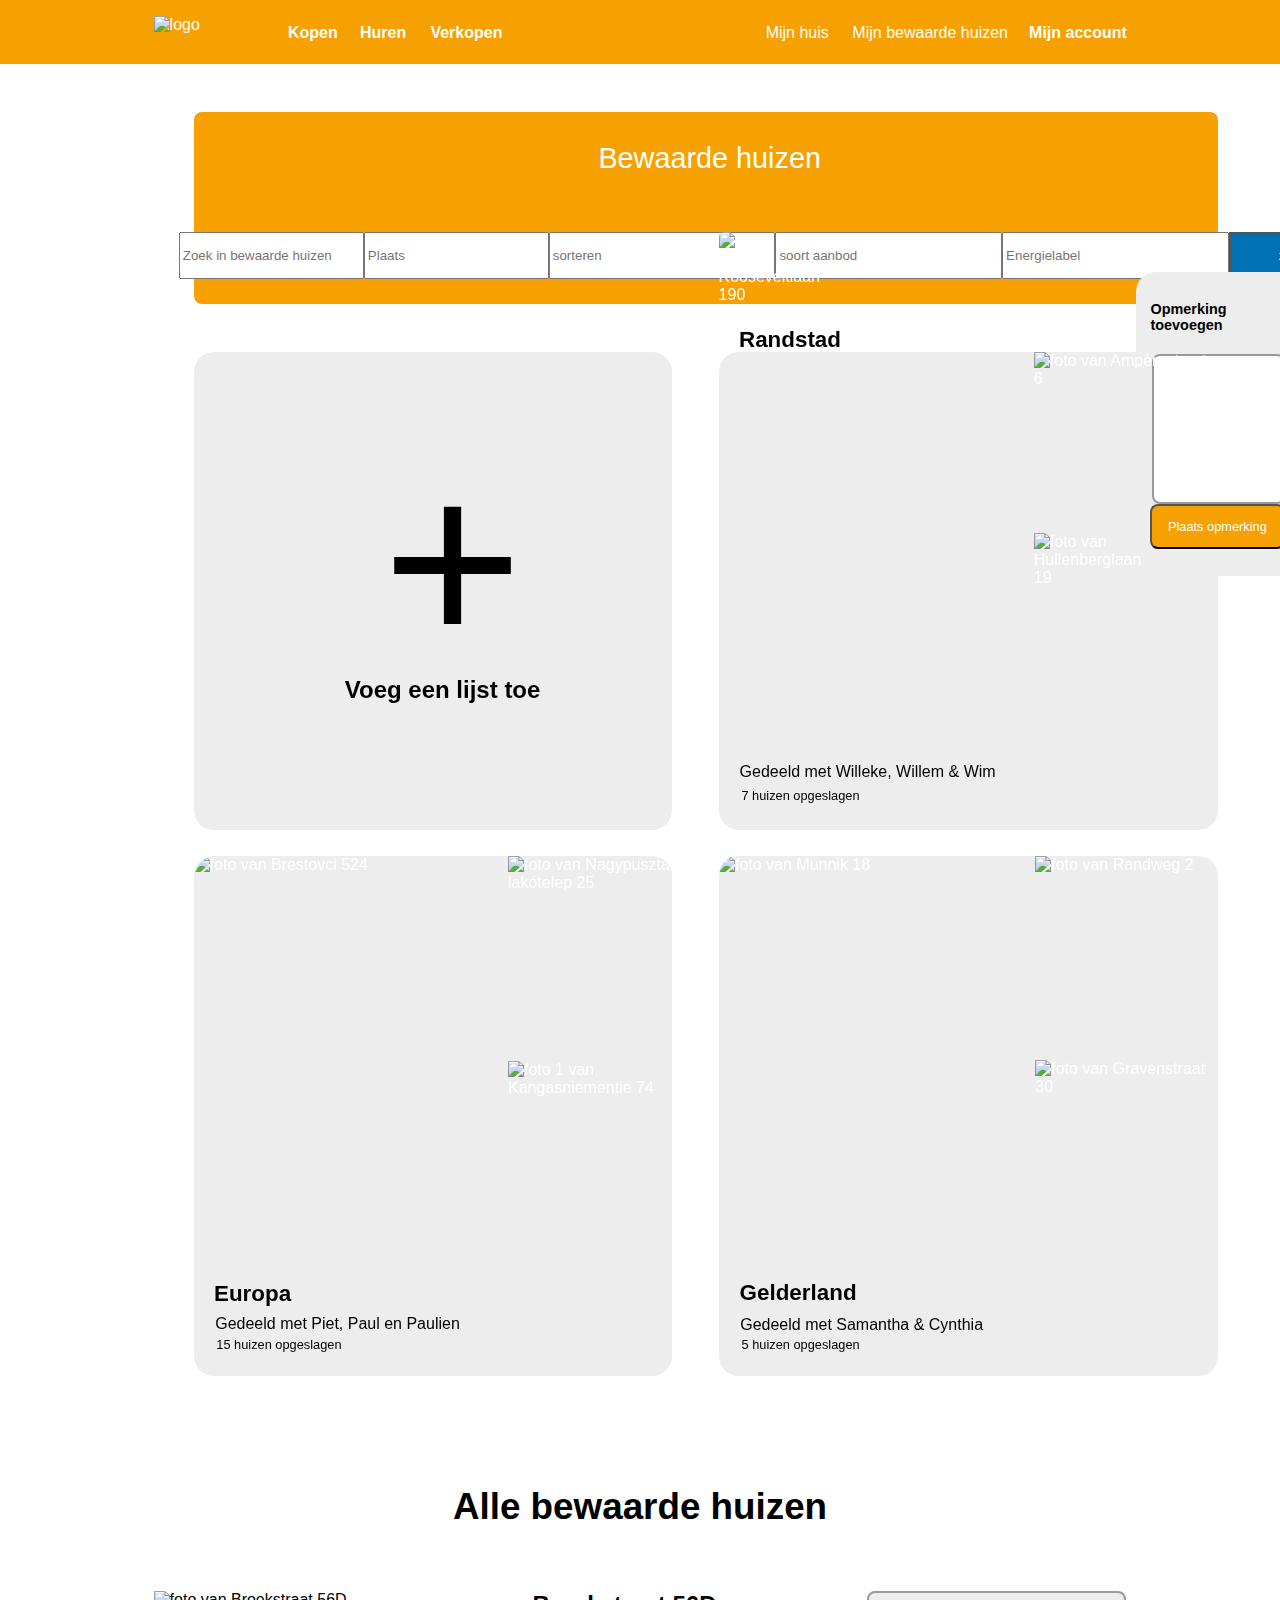
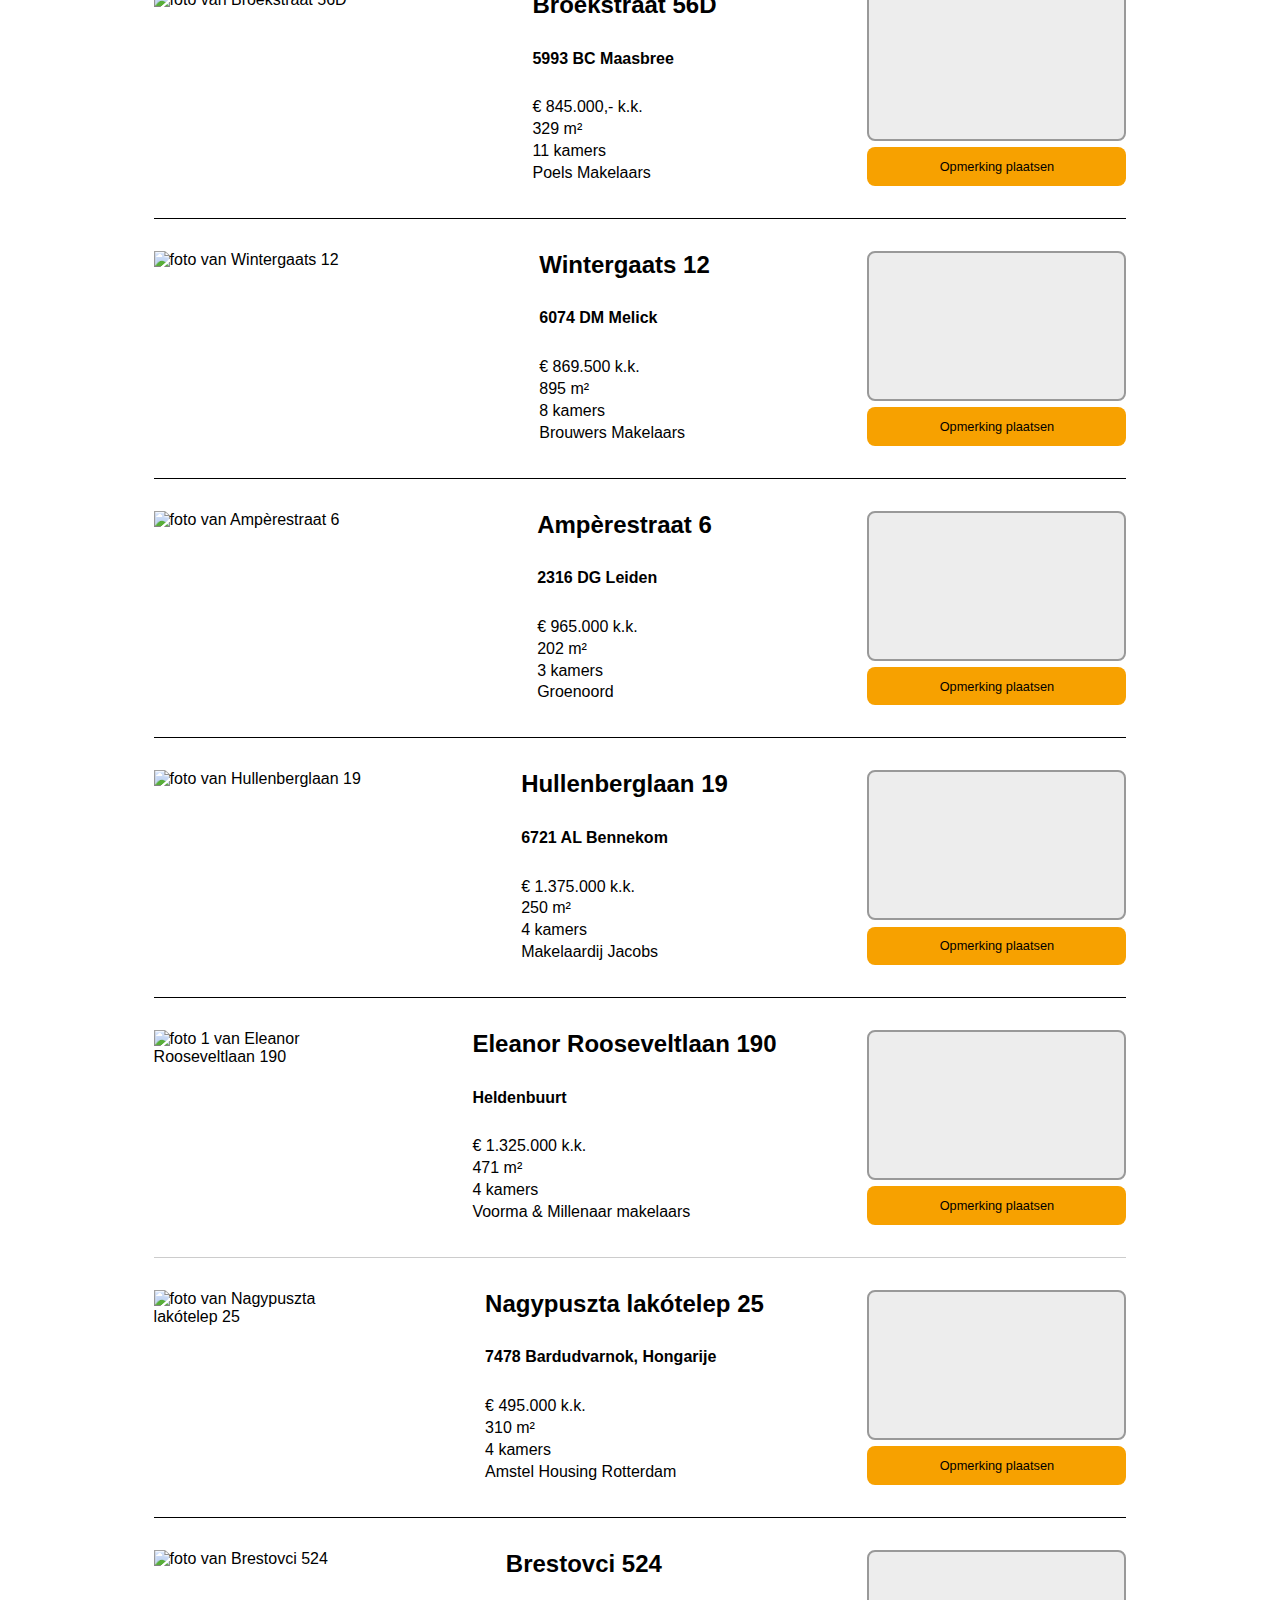
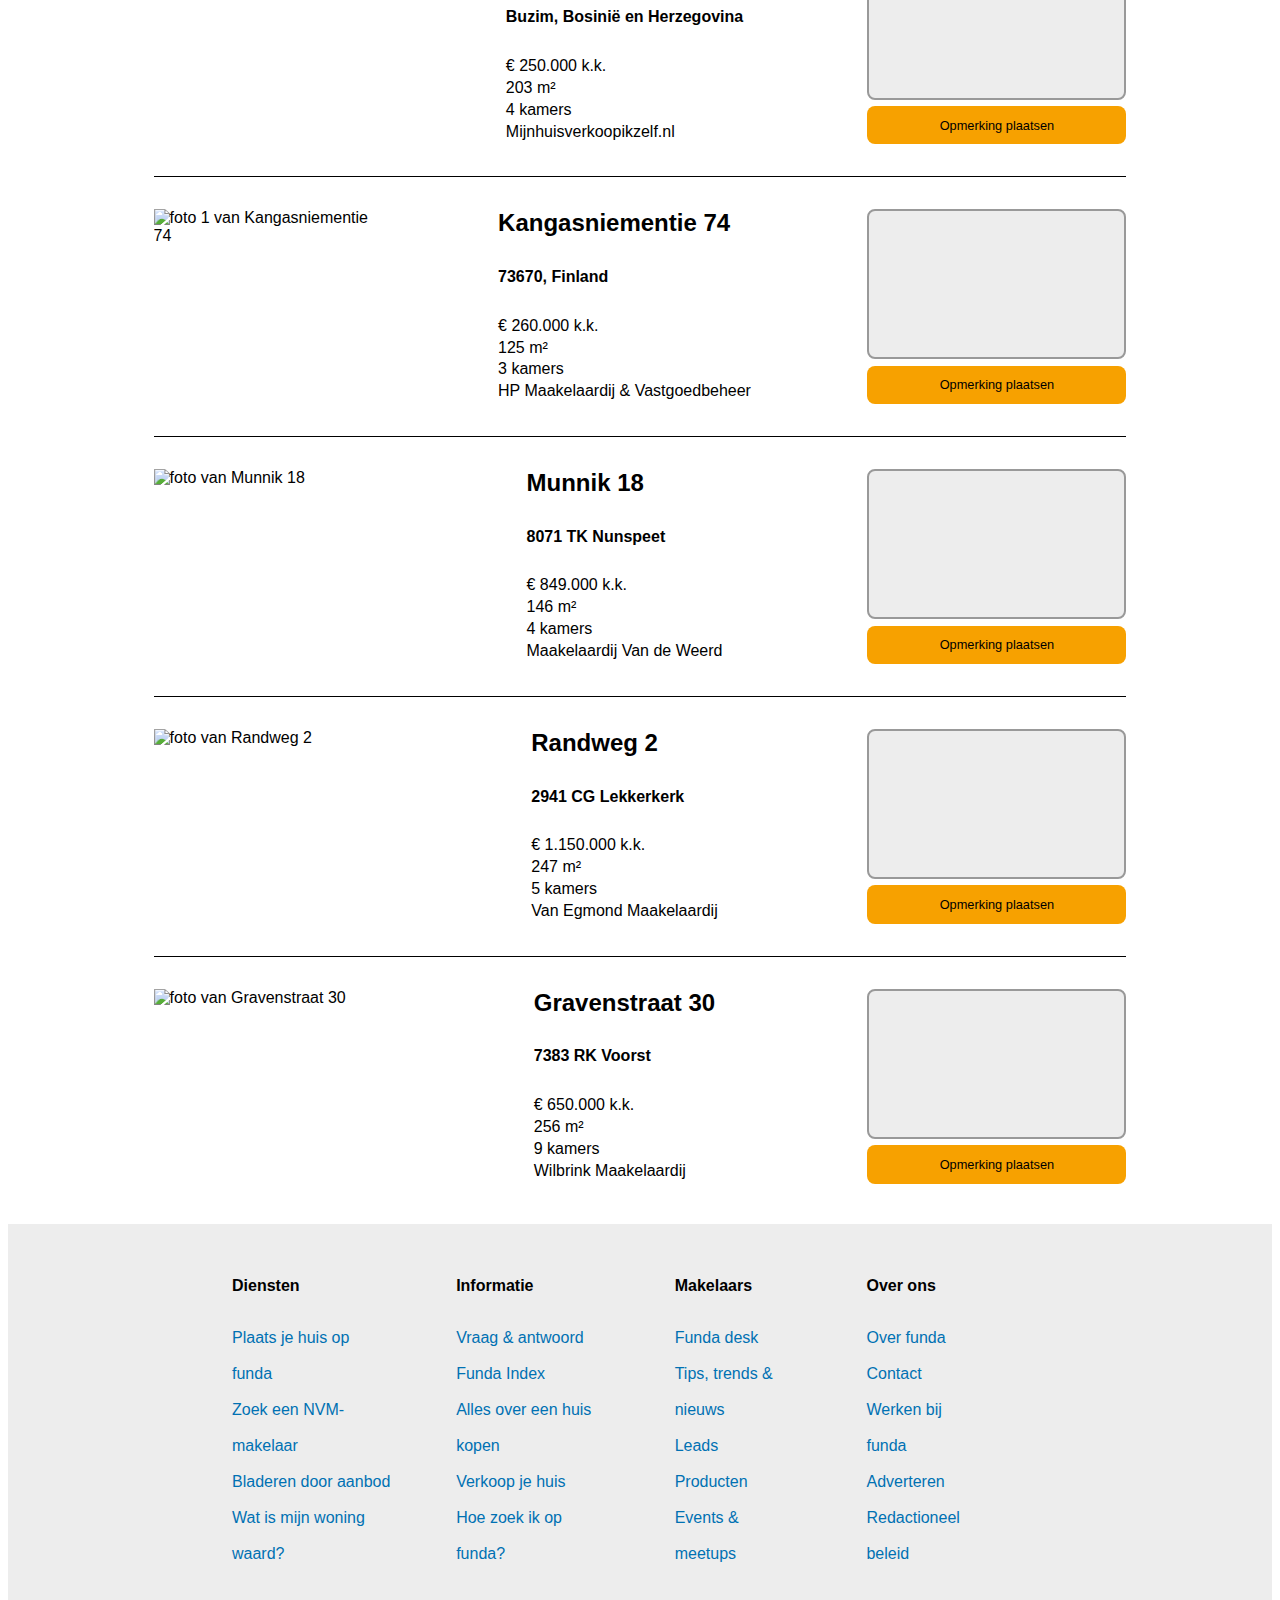
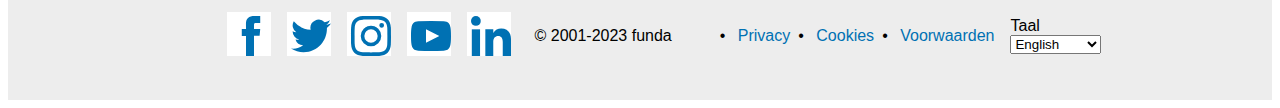
==== commit 00be6f14: "van alles" ====
--- a/index.html
+++ b/index.html
@@ -77,10 +77,10 @@
 <main>
 <article class="filtercontainer">      
     <h1>Bewaarde huizen</h1>
-
-    <form> <input type="text" class="searchbar" name="searchbar" placeholder="zoek in bewaarde huizen"></form>
-    <form> <input type="text" class="plaats" name="plaats" placeholder="plaats"></form>
-
+  
+    <input type="text" id="savedhouse" name="savedhomes" placeholder="Zoek in bewaarde huizen">
+    <input type="text" id="place" name="places" placeholder="Plaats">
+  
     <form class="sort">
     <input list="sorteren" id="sorteren1" name="sorteren2" placeholder="sorteren">
     <datalist id="sorteren">
@@ -128,9 +128,7 @@
   </datalist>
 </form>
 
-<form>
-    <button>zoek</button> 
-</form>
+<button>zoek</button> 
 
 </article>  
 
@@ -139,11 +137,10 @@
         
           <form action="post_comment.php" method="post" id="commentform">
 
-            <p for="comment" class="required">Voeg een opmerking toe</p>
-            <textarea name="comment" tabindex="4"></textarea>
+            <p class="textcomment">Opmerking toevoegen</p>
+            <textarea class="placecomment"></textarea>
         
-            <input type="hidden" name="comment_post" value="1">
-            <input name="submit" type="submit">
+            <button class="uploadcomment">Plaats opmerking</button>
         
           </form>
 
@@ -166,8 +163,8 @@
           <img src="https://cloud.funda.nl/valentina_media/180/386/487_1440x960.jpg" alt="foto 1 van Eleanor Rooseveltlaan 190">
         </div>
           <h3>Randstad</h3></a>
-          <p>Gedeeld met Willeke, Willem, Wim & Wilhelmina</p> 
-          <p>7x opgeslagen</p>
+          <p>Gedeeld met Willeke, Willem & Wim</p> 
+          <p>7 huizen opgeslagen</p>
      </li>
 
      <li class="Europahuizen">
@@ -179,7 +176,7 @@
         </div>
           <h3>Europa</h3></a>
           <p>Gedeeld met Piet, Paul en Paulien </p> 
-          <p>15x opgeslagen</p> 
+          <p>15 huizen opgeslagen</p> 
           
      </li>
 
@@ -191,7 +188,7 @@
           <img src="https://cloud.funda.nl/valentina_media/180/317/849_1440x960.jpg" alt="foto van Gravenstraat 30" height="100em" width="auto"> <!-- data -->
           <h3>Gelderland</h3></a> 
           <p>Gedeeld met Samantha & Cynthia </p> 
-          <p>5x opgeslagen</p> 
+          <p>5 huizen opgeslagen</p> 
           
      </li>
 </ul>
--- a/styles/styles.css
+++ b/styles/styles.css
@@ -117,22 +117,53 @@
 /* filter styling */
 
 .filtercontainer {
-    margin-top: 3em;
+    background-color: #F7A100;
+    border-radius: 8px;
+    display: flex;
+    height: 12em;
+    margin: 3em 2.5em;
+    max-width: 65em;
+    min-width: 64em;
     padding-left: 1em;
     padding-right: 1em;
-    background-color: antiquewhite;
-    display: flex;
+}
+
+.filtercontainer > h1 {
+    color: #ffffff;
+    display: flex;
+    position: relative;
+    left: 13.5em;
+    text-align: center;
+    top: 0.37em;
     white-space: nowrap;
 }
 
 input {
-    height: 3em;
-    width: auto;
     display: flex;
     flex-direction: row;
-}
-
-
+    position: relative;
+    left: -19em;
+    height: 3.5em;
+    margin-top: 9em;
+    width: 17em;
+}
+
+.filtercontainer > button {
+    background: #0071b3;
+    box-shadow: none;
+    color:#FFFFFF;
+    cursor: pointer;
+    height: 3.5em;
+    padding:1em 3.6em;
+    position: relative;
+    top: 9em;
+    left: -19em;
+    transition: all 0.2s ease;
+    white-space: nowrap;
+}
+.filtercontainer > button:hover {
+    background: #006199;   
+}
 
 /* start commentsection styling */
 
@@ -140,19 +171,51 @@
     position: sticky;
     top: 30px;
     margin-top: -5em;
-    margin-left: 103%;
-    height: 15em;
-    width: 15em;
+    margin-left: 101%;
+    height: 19em;
+    width: 11em;
     border-top-left-radius: 20px;
     border-bottom-left-radius: 20px;
     background-color: #EDEDED;
-
+}
+
+.textcomment {
+    font-size: 0.9em;
+    font-weight: 700;
+    padding: 2em 1em;
+
+}
+.placecomment {
+    background-color: #ffffff;
+    width: 8.3em;
+    margin: -1.4em 1em;
+}
+.uploadcomment {
+    color:#FFFFFF;
+    background: #F7A100;
+    border-radius: 8px;
+    box-shadow: none;
+    transition: all 0.2s ease;
+    white-space: nowrap;
+    padding:1em;
+    width: 10.5em;
+    height: 3.5em;
+    font-size: 0.8em;
+    cursor: pointer;
+    position: relative;
+    left: 1.1em;
+    top: 1.5em;
+}
+.uploadcomment:hover {
+    background-color: #0071b3;
+    color: #EDEDED;
 }
 /* lijstblokken styling */
 
 .gesorteeerde-lijsten > ul{ 
     list-style: none;
     margin-left: 0;
+    margin-top: -14em;
     display: grid;
     grid-template-columns: repeat(50, 1em);
     grid-template-rows: repeat(50, 1em);
@@ -229,8 +292,8 @@
     height: 22em;
     object-fit: cover;
     grid-template: subgrid / subgrid;
-    position: absolute;
-    top: 24.1em;
+    position: relative;
+    top: -21.5em;
 
 }
 .Randstadhuizen h3 {
@@ -240,7 +303,7 @@
     grid-template: subgrid / subgrid;
     position: relative;
     left: 0.91em;
-    top: 0.5em;
+    top: -15.33em;
 }
 .Randstadhuizen p:nth-of-type(1){ 
     white-space: nowrap;
@@ -289,8 +352,8 @@
     object-fit: cover;
     display: grid;
     grid-template: subgrid /subgrid;
-    position: absolute;
-    top: 55.62em;
+    position: relative;
+    top: -12.15em;
 
 }
 .europafoto img:nth-of-type(3){
@@ -301,7 +364,7 @@
     grid-template: subgrid /subgrid;
     position: relative;
     left: 19.65em;
-    top: 0.69em;
+    top: -24.33em;
 }
 .Europahuizen h3 {
     font-size: 1.4em;  
@@ -310,7 +373,7 @@
     grid-template: subgrid / subgrid;
     position: relative;
     left: 0.91em;
-    top: 0.5em;
+    top: -17.27em;
 }
 .Europahuizen p:nth-of-type(1){
     white-space: nowrap;
@@ -772,100 +835,282 @@
 /* link styling einde */
 
   @media (max-width:1050px){
-    nav { 
-        background-color: rgb(255, 0, 200);
+  nav > img {
+    position: absolute;
+    left: 1em;
+}
+
+.kopen {
+    position: absolute;
+    left: 8em;
+}
+.huren {
+    position: absolute;
+    left: 11.5em;
+}
+.verkopen {
+    position: absolute;
+    left: 15em;
+}
+.mijnhuis {
+    position: absolute;
+    right: 20em;
+}
+.bewaardehuizen {
+    position: absolute;
+    right: 9em;
+}
+.mijnaccount {
+    position: absolute;
+    right: -5.5em;
+}
+.filtercontainer{
+    margin-left: 0em;
+}
+.filtercontainer > h1 {
+    display: flex;
+    position: relative;
+    left: 8.3em;
+}
+.filtercontainer{
+    margin-left: 0em;
+    margin-right: 0em;
+    min-width: 49.8em;
+    }
+
+.commentsectie {
+    width: 5.5em;
+    height: 20em;
+}
+.placecomment {
+    width: 4.3em;
+    height: 8em;
+}
+.uploadcomment {
+    width: 5.5em;
+    height: 5em;
+    white-space: normal;
+}  
+
+input {
+    width: 11em;
+}
+
+.gesorteeerde-lijsten > ul{ 
+    margin-left: -2.5em;
+    }
+.commentsectie {
+    margin-left: 106%;
+}
+
+.toevoegenlijst {
+    grid-column: 1 / 19;
+    grid-row: 1 / 24; 
+}
+.toevoegenlijst > p {
+    left: 0.45em;
+    }
+.toevoegenlijst  a { 
+    left: 4em;
+}
+
+.Randstadhuizen {
+    grid-column: 20 / 39;
+    grid-row: 1 / 24; 
+}
+.randstadfoto img:nth-of-type(3){
+    width: 15.3em;
+}
+.randstadfoto img:nth-of-type(1){
+    width: 8.6em;
+    left: 16.02em;
+}
+.randstadfoto img:nth-of-type(2){
+    width: 8.6em;
+    left: 16em;
+}
+
+.Europahuizen {
+    grid-column: 1 / 19;
+    grid-row: 25 / 50; 
+}
+.europafoto img:nth-of-type(2){
+    width: 15.3em; 
+}
+.europafoto img:nth-of-type(1){
+    width: 7.4em; 
+    left: 15.9em;
+}
+.europafoto img:nth-of-type(3){
+    width: 7.4em; 
+    left: 15.9em;
+}
+
+.Geldhuizen {
+    grid-column: 20 / 39;
+    grid-row: 25 / 50;
+}
+.geldfoto img:nth-of-type(1){
+    width: 15.3em;
+}
+.geldfoto img:nth-of-type(2){
+    width: 8.52em;
+    left: 14.81em;
+}
+.geldfoto img:nth-of-type(3){
+    width: 8.52em;
+    left: 14.81em;
+}
+
   }
-  nav > img {
-    position: absolute;
-    left: 1em;
-}
-
+  @media (max-width: 709px) {
+
+h1 {
+    font-size: 1.4em;
+}
+nav { 
+    padding: 0;
+    display: flex;
+    }
+
+.icoon {
+    visibility: visible;
+    }
+nav > img {
+    position: absolute;
+    left: 4em;
+    width: 6.5em;
+    }
 .kopen {
-    position: absolute;
-    left: 8em;
-}
+    visibility: hidden;
+    }
 .huren {
-    position: absolute;
-    left: 11.5em;
-}
+    visibility: hidden;
+    }
 .verkopen {
-    position: absolute;
-    left: 15em;
-}
+    visibility: hidden;
+    }
 .mijnhuis {
-    position: absolute;
-    right: 20em;
-}
+    visibility: hidden;
+    }
 .bewaardehuizen {
-    position: absolute;
-    right: 9em;
-}
+    visibility: hidden;
+    }
 .mijnaccount {
     position: absolute;
-    right: -5.5em;
-}
+    right: -6.5em;
+    }
+
 .filtercontainer{
-    margin-left: 0;
+    margin-left: 0em;
+    margin-right: 0em;
+    height: 14em;
+    min-width: 19.8em;
+    }
+
+.filtercontainer > h1 {
+    font-size: 2em;
+    display: flex;
+    position: relative;
+    left: 0.6em;
+    }
+input {
+    display: flex;
+    flex-wrap: wrap;
+    width: 4.5em;
+    position: relative;
+    left: -20.6em;
+}
+.filtercontainer > button {
+    position: relative;
+    left: -43.1em;
+    top: 12.3em;
+    width: max-content;
+    padding: 1em 9.97em;
 }
 .commentsectie {
-    margin-left: 87.5%;
-}
-}
-
-  @media (max-width: 709px) {
-
-    h1 {
-        font-size: 1.4em;
-    }
-    nav { 
-        background-color: aqua;
-        padding: 0;
-        display: flex;
-    }
-    /* .menu {
-        visibility: hidden;
-    }
-    .menu > ul {
-        visibility: hidden;
-    }
-    .menu > h2 {
-        visibility: hidden;
-    }
-    .menu > a {
-        visibility: hidden;
-    } */
-    .icoon {
-        visibility: visible;
-    }
-    nav > img {
-        position: absolute;
-        left: 4em;
-        width: 6.5em;
-    }
-    .kopen {
-        visibility: hidden;
-    }
-    .huren {
-        visibility: hidden;
-    }
-    .verkopen {
-        visibility: hidden;
-    }
-    .mijnhuis {
-        visibility: hidden;
-    }
-    .bewaardehuizen {
-        visibility: hidden;
-    }
-    .mijnaccount {
-        position: absolute;
-        right: -6.5em;
-    }
-
-    .filtercontainer{
-        margin-left: 0;
-    }
-    .commentsectie {
-        margin-left: 95%;
+    display: none;
+    }
+
+.gesorteeerde-lijsten > ul{ 
+    margin-top: 1.7em;
+    margin-left: -2.5em;
+    display: grid;
+    grid-template-columns: repeat(50, 1em);
+    grid-template-rows: repeat(100, 1em);
+    }
+.toevoegenlijst {
+    grid-column: 1 / 16;
+    grid-row: 1 / 24;
+    display: grid;
+    }
+.toevoegenlijst > p {
+    left: 0.31em;
+    }
+.toevoegenlijst  a { 
+    left: 2.5em;
+}
+
+.Randstadhuizen {
+    display: grid;
+    grid: subgrid / subgrid;
+    grid-column: 1 /  16;
+    grid-row: 25 / 49;
+    }
+.randstadfoto img:nth-of-type(3){
+    width: 12em;  
+    }
+.randstadfoto img:nth-of-type(1){
+    width: 6.6em;
+    left: 12.8em;
+}
+.randstadfoto img:nth-of-type(2){
+    width: 6.6em; 
+    left: 12.8em;
+}
+
+.Europahuizen {
+    display: grid;
+    grid: subgrid / subgrid;
+    grid-column: 1 /  16;
+    grid-row: 50 / 74;
+    }
+.europafoto img:nth-of-type(2){ 
+    width: 12em;
+}
+.europafoto img:nth-of-type(1){
+    width: 6.56em;
+    left: 12.8em;  
+}
+.europafoto img:nth-of-type(3){
+    width: 6.56em;
+    left: 12.8em;  
+}
+.Europahuizen h3 {
+    top: -17.5em
+}
+.Europahuizen p:nth-of-type(1){
+    top: 27.4em;
+}
+.Europahuizen p:nth-of-type(2){
+    top: 36.3em;
+}
+
+.Geldhuizen {
+    display: grid;
+    grid: subgrid / subgrid;
+    grid-column: 1 /  16;
+    grid-row: 75 / 100;
+    }
+.geldfoto img:nth-of-type(1){
+    width: 12.2em;
+    }
+.geldfoto img:nth-of-type(2){
+    width: 6.31em;
+    left: 11.8em;  
+    }
+.geldfoto img:nth-of-type(3){
+    width: 6.31em;
+    left: 11.8em;  
     }
   }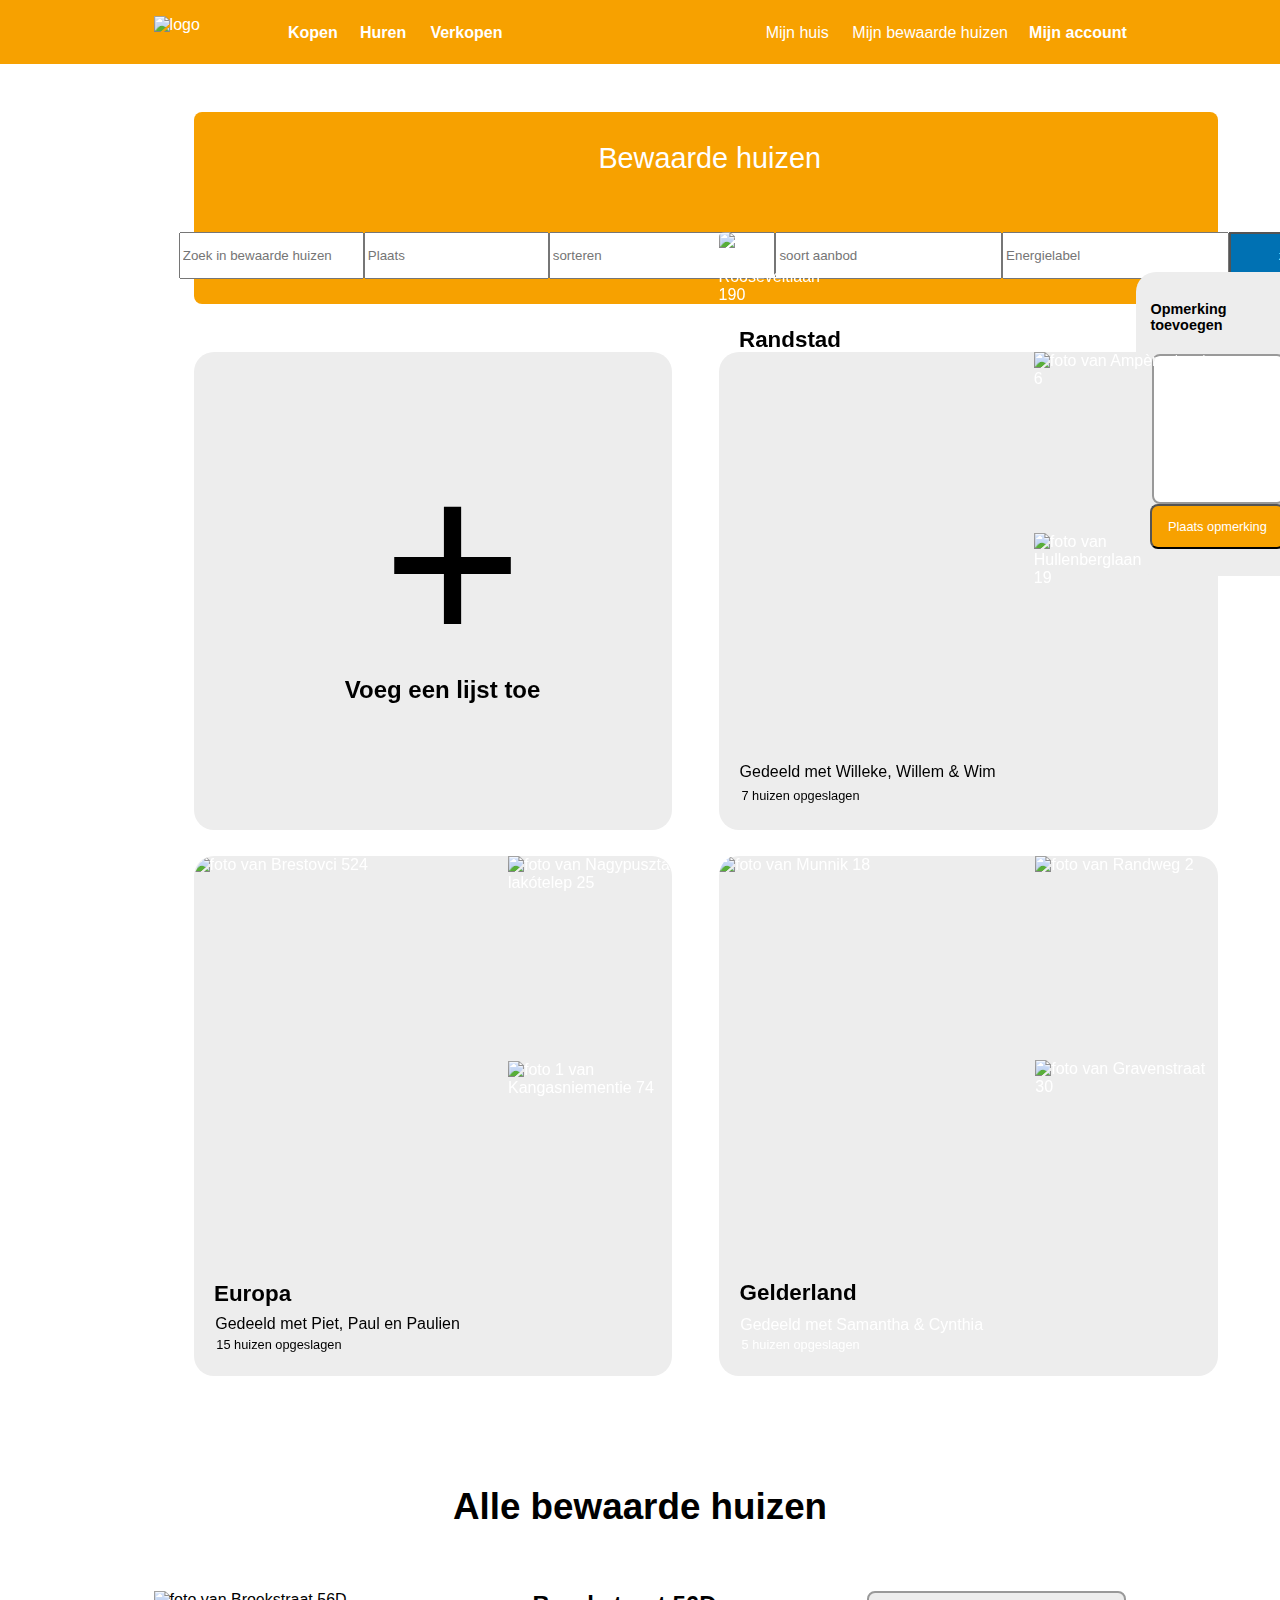
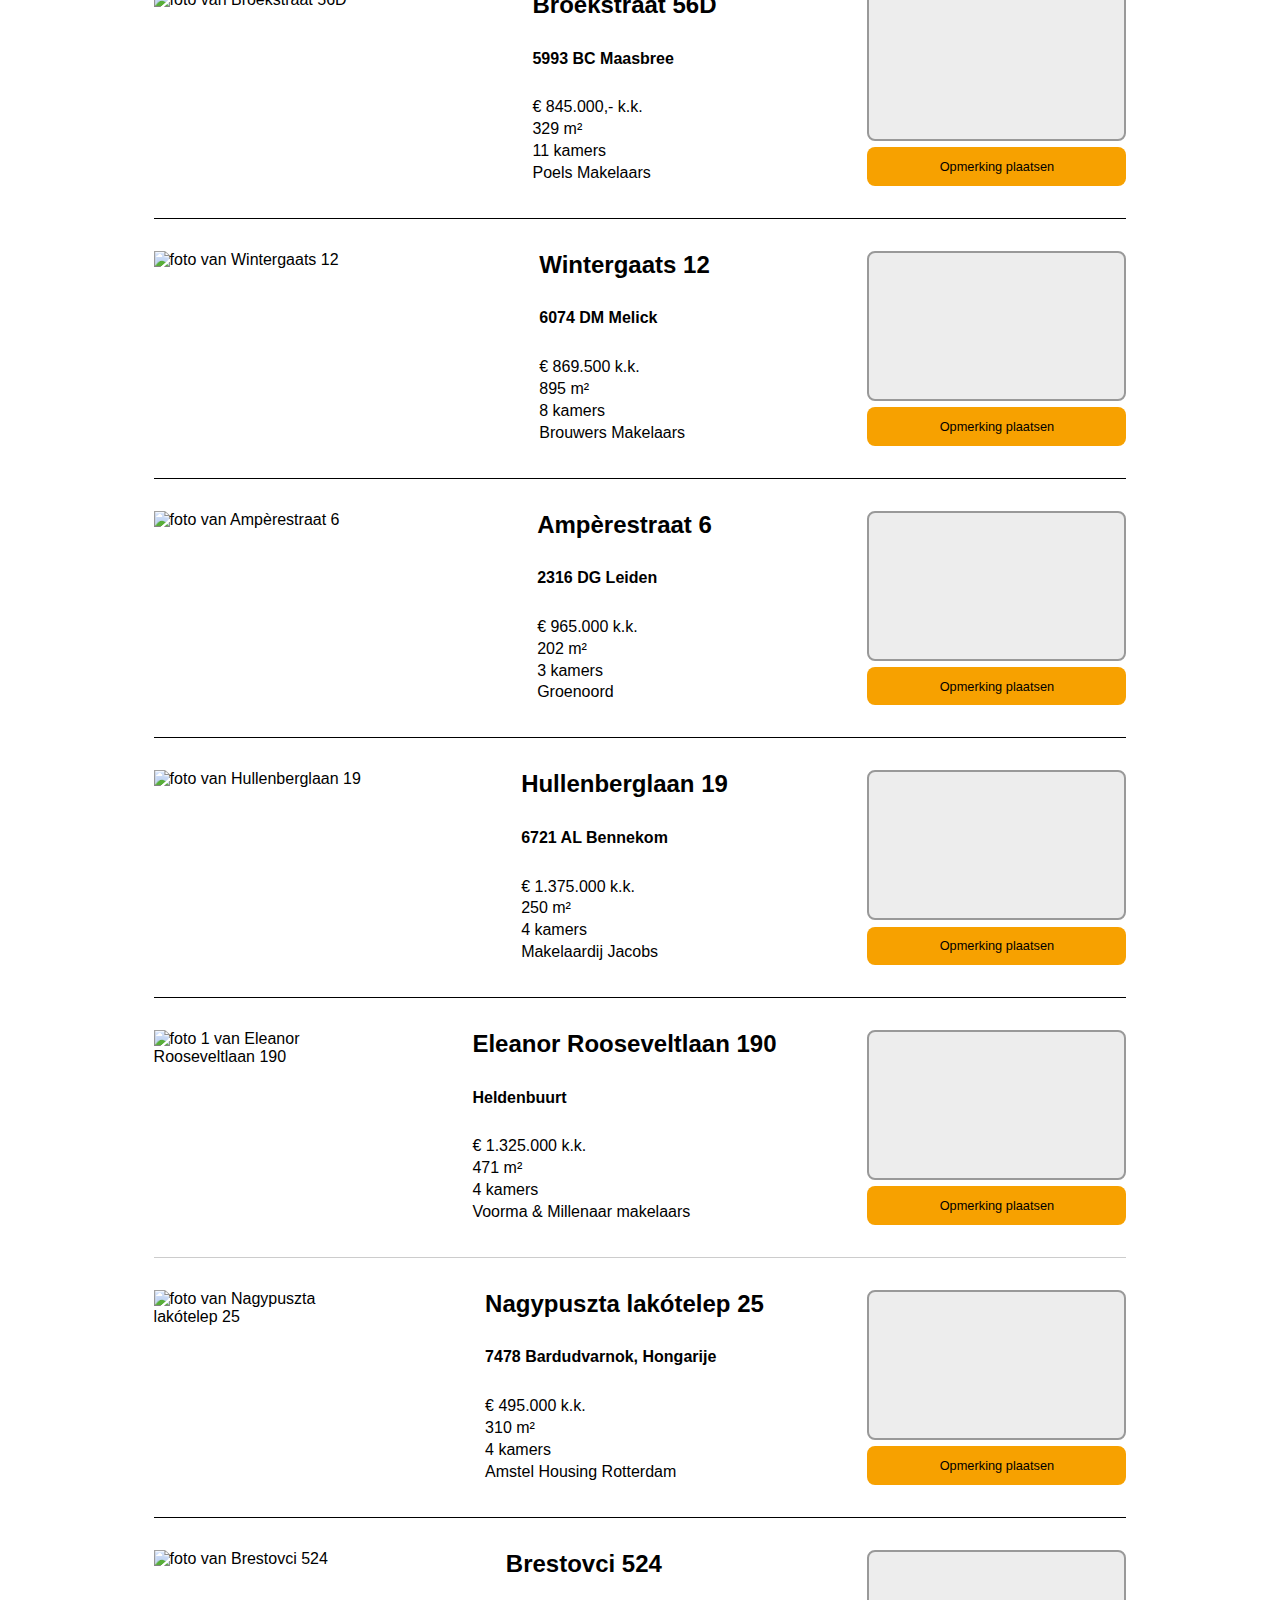
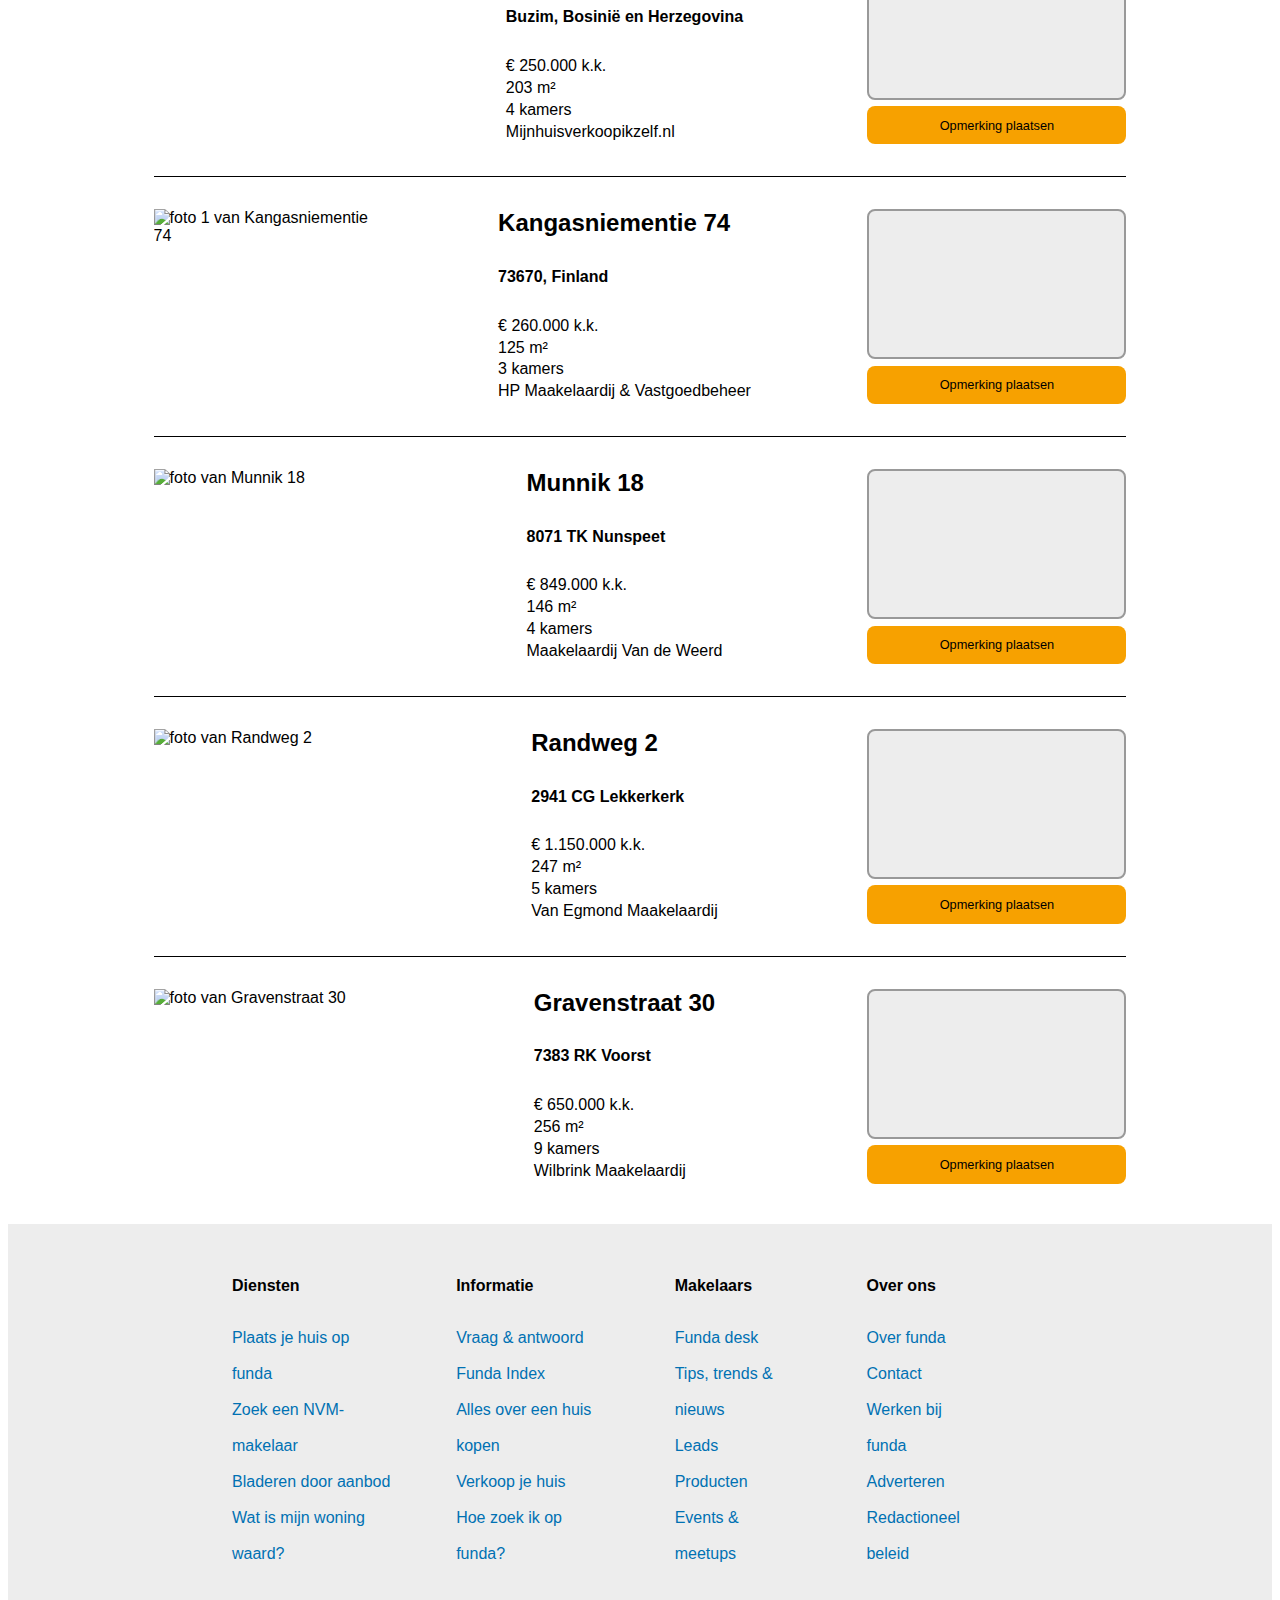
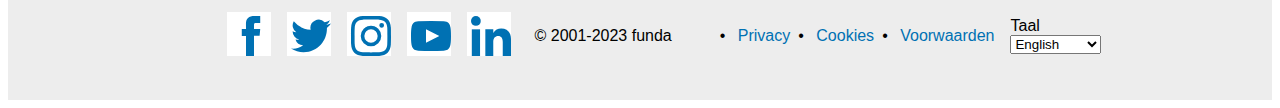
==== commit a958b4f0: "test" ====
--- a/index.html
+++ b/index.html
@@ -186,10 +186,10 @@
           <img src="https://cloud.funda.nl/valentina_media/178/434/463_1440x960.jpg" alt="foto van Munnik 18" height="100em" width="auto"> 
           <img src="https://cloud.funda.nl/valentina_media/178/957/131_1440x960.jpg" alt="foto van Randweg 2" height="100em" width="auto"> <!-- data -->
           <img src="https://cloud.funda.nl/valentina_media/180/317/849_1440x960.jpg" alt="foto van Gravenstraat 30" height="100em" width="auto"> <!-- data -->
-          <h3>Gelderland</h3></a> 
+          <h3>Gelderland</h3>
           <p>Gedeeld met Samantha & Cynthia </p> 
           <p>5 huizen opgeslagen</p> 
-          
+        </a> 
      </li>
 </ul>
 </article>
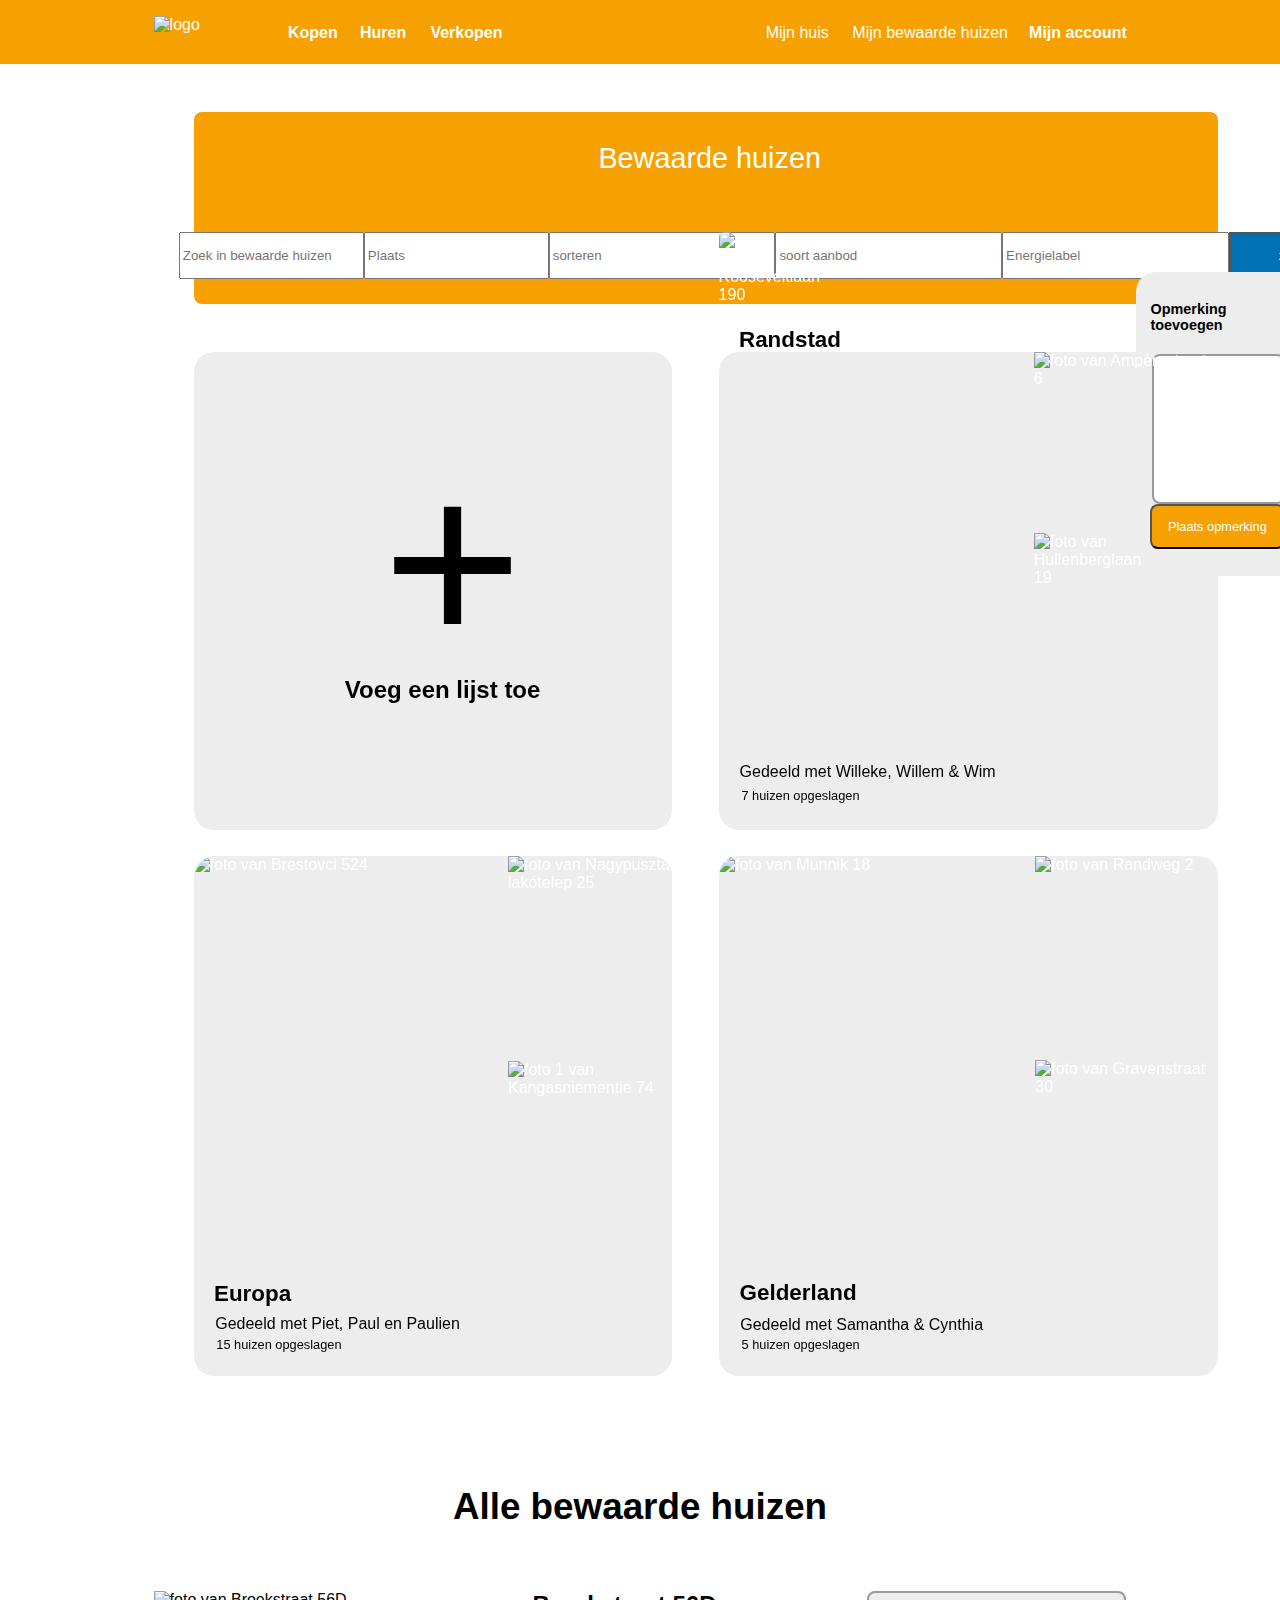
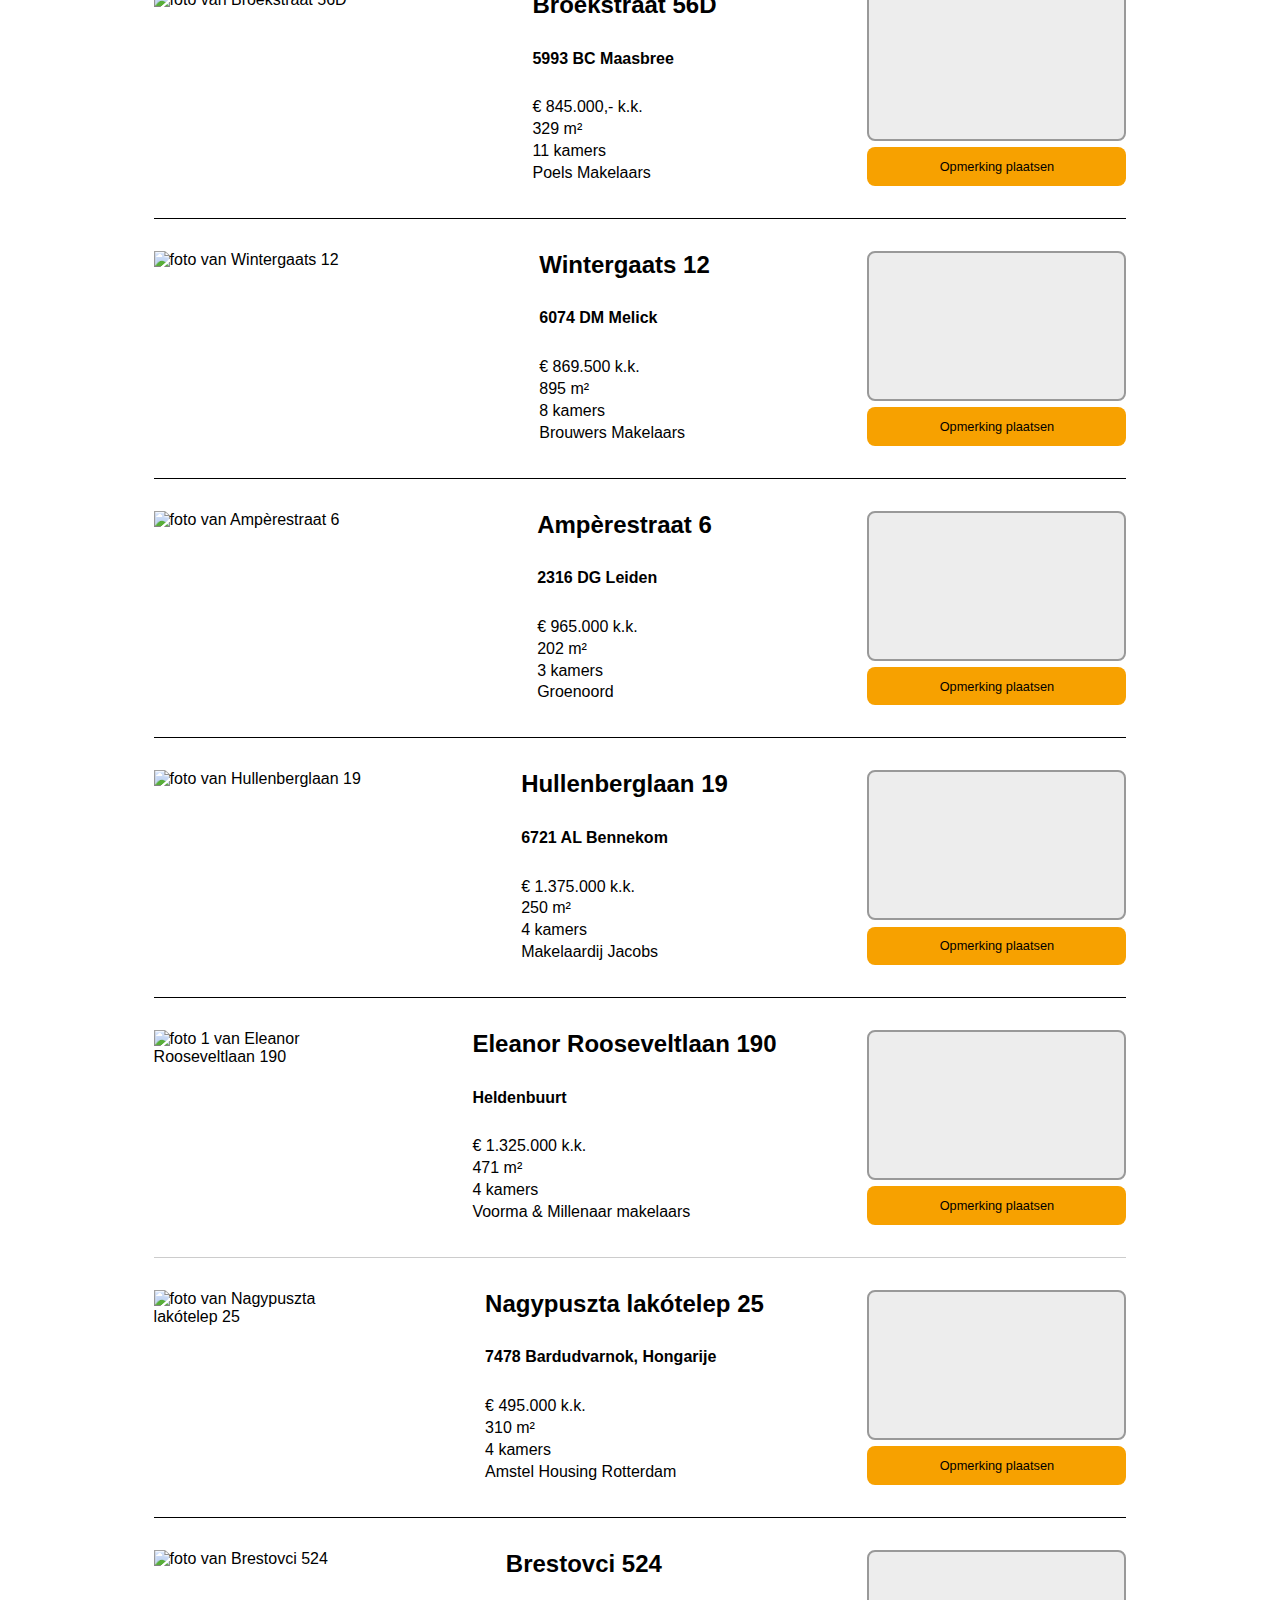
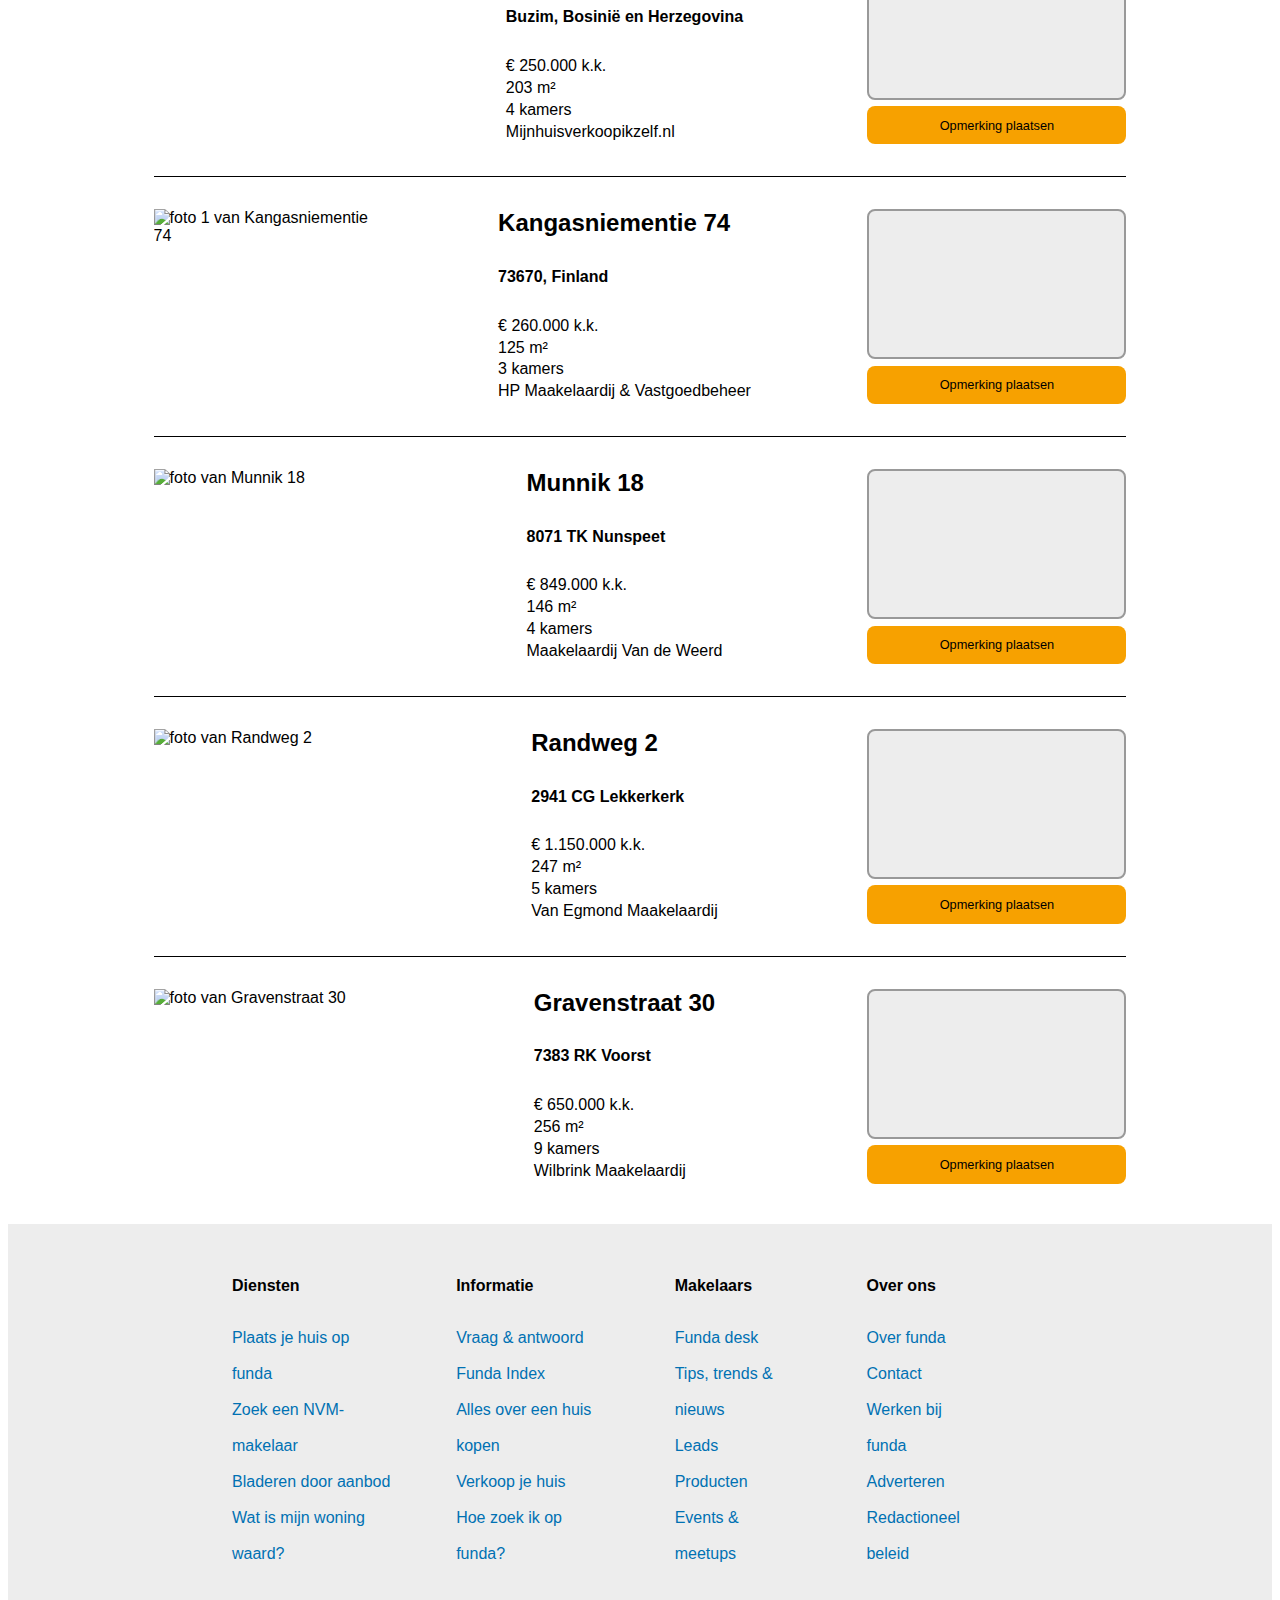
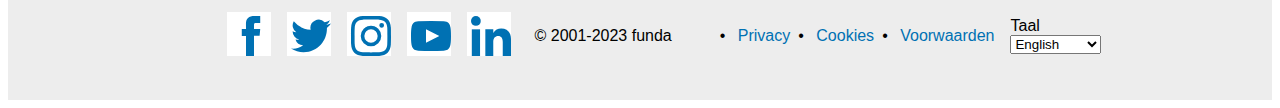
==== commit 71ac62cf: "test" ====
--- a/index.html
+++ b/index.html
@@ -184,12 +184,11 @@
           <a href="indexv3.html">
           <div class="geldfoto">
           <img src="https://cloud.funda.nl/valentina_media/178/434/463_1440x960.jpg" alt="foto van Munnik 18" height="100em" width="auto"> 
-          <img src="https://cloud.funda.nl/valentina_media/178/957/131_1440x960.jpg" alt="foto van Randweg 2" height="100em" width="auto"> <!-- data -->
-          <img src="https://cloud.funda.nl/valentina_media/180/317/849_1440x960.jpg" alt="foto van Gravenstraat 30" height="100em" width="auto"> <!-- data -->
+          <img src="https://cloud.funda.nl/valentina_media/178/957/131_1440x960.jpg" alt="foto van Randweg 2" height="100em" width="auto">
+          <img src="https://cloud.funda.nl/valentina_media/180/317/849_1440x960.jpg" alt="foto van Gravenstraat 30" height="100em" width="auto"> </a> 
           <h3>Gelderland</h3>
           <p>Gedeeld met Samantha & Cynthia </p> 
-          <p>5 huizen opgeslagen</p> 
-        </a> 
+          <p>5 huizen opgeslagen</p>
      </li>
 </ul>
 </article>
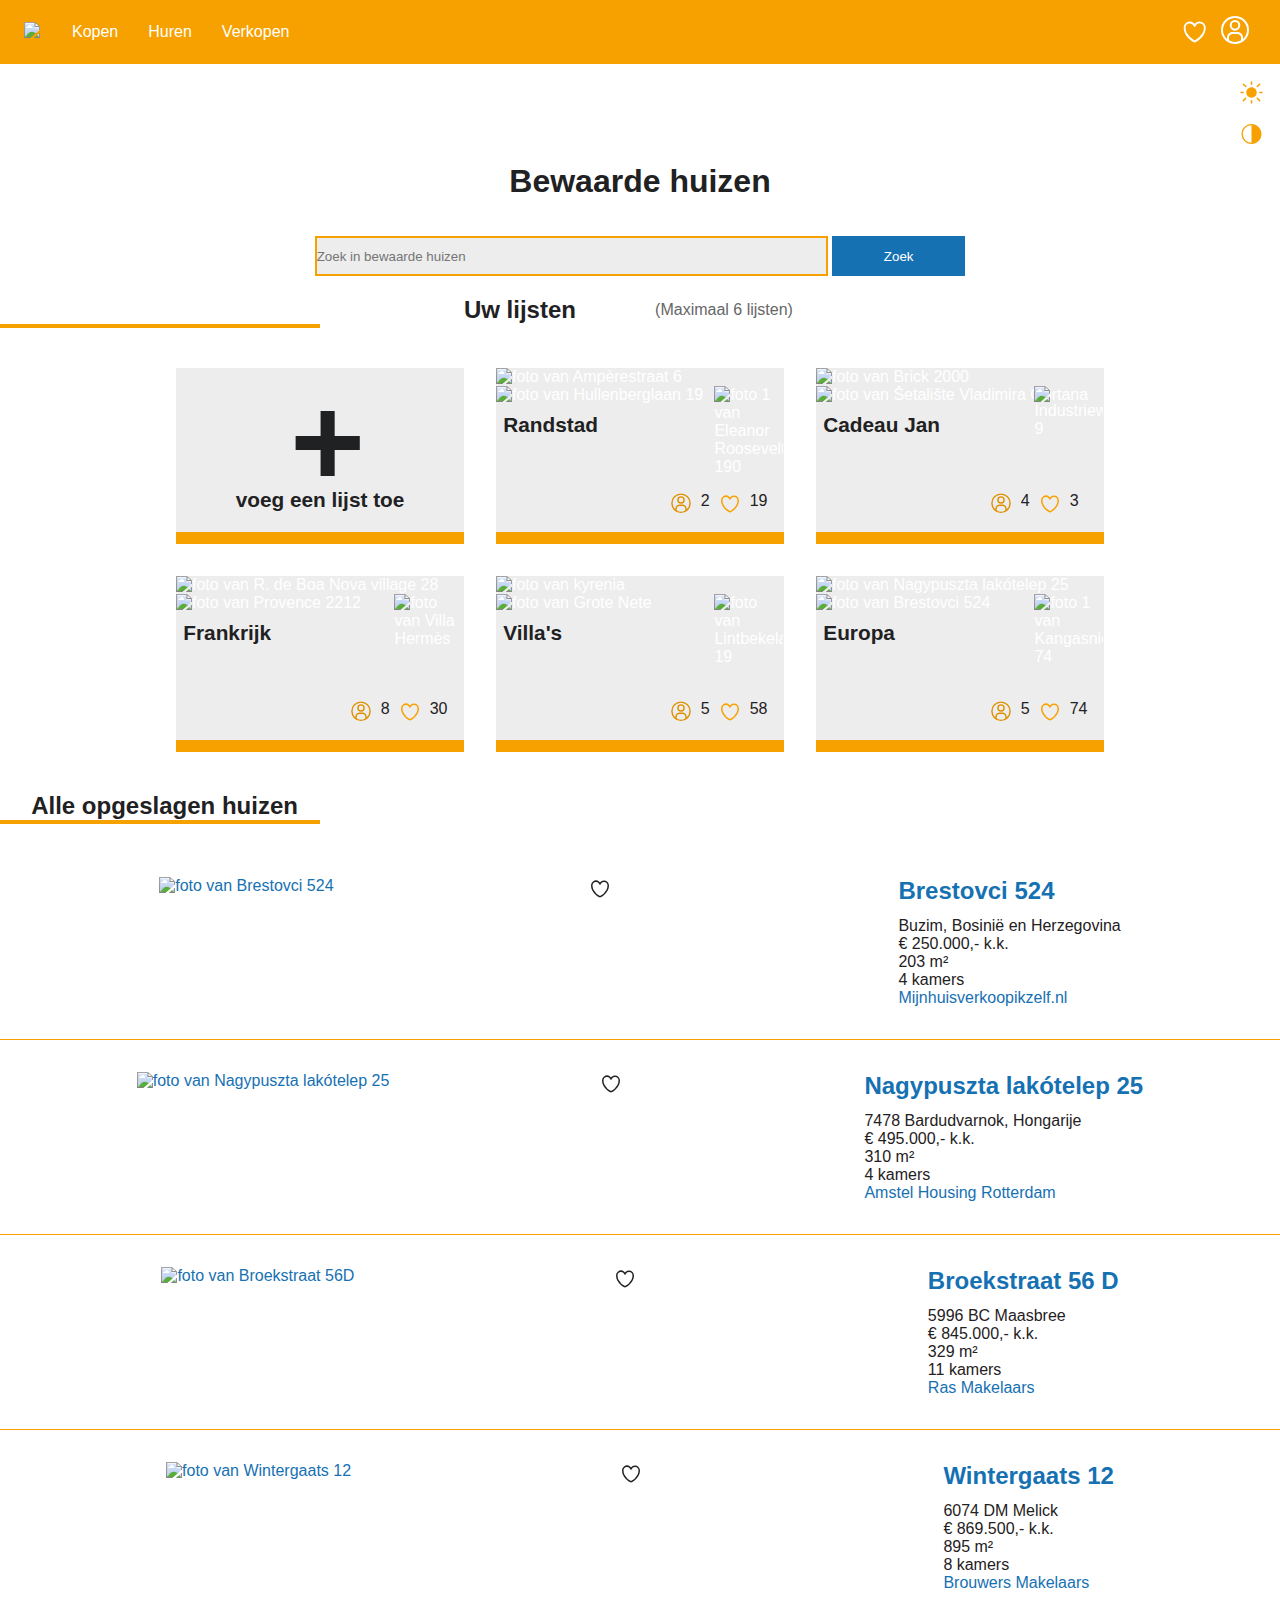
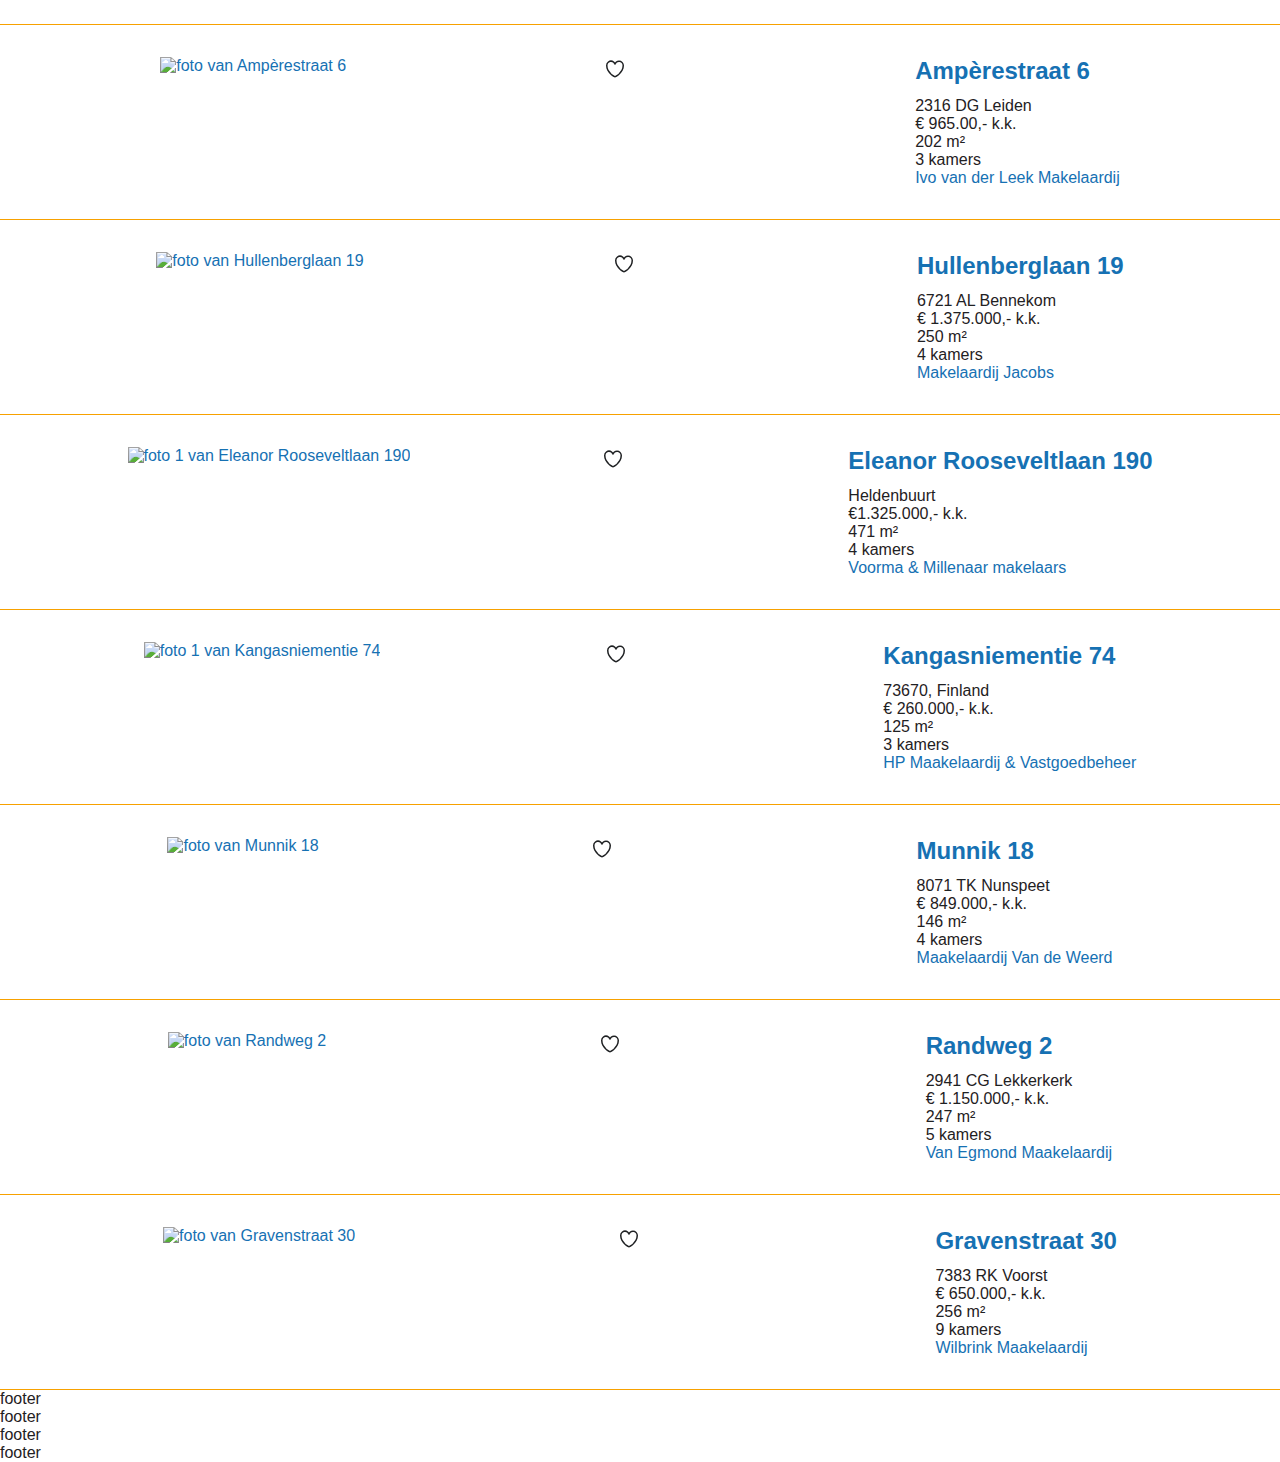
==== commit b3de241b: "van alles" ====
--- a/index.html
+++ b/index.html
@@ -1,545 +1,213 @@
 <!DOCTYPE html>
 <html lang="nl">
-    <head>
-     <meta charset="UTF-8">
-     <meta name="viewport" content="width=device-width, initial-scale=1.0">
-         <title>Bewaarde huizen</title>
-         <link rel="stylesheet" href="styles/styles.css">
-    </head>
-
-    <body> 
-      <header>
-
-        <!-- Begin navigatie-->
-  
-  <nav>
-
-<!-- menu nav -->
-
-    <div class="menu">
-      <div class="icoon"><p>_<br>_<br>_</p></div>
-      <h2>kopen</h2>
-      <ul><li><a href="https://www.funda.nl/zoeken/koop?selected_area=[%22nl%22]">Zoek een koop woning</a></li>
-        <li><a href="https://www.funda.nl/makelaar-zoeken/aankoop/">Zoek een NVM-aankoopmakelaar</a></li>
-        <li> <a href="https://www.funda.nl/hypotheek/maandlasten/ing/">Bereken je maandlasten</a> </li>
-        <li> <a href="https://www.funda.nl/meer-weten/kopen/">Alles wat je moet weten over kopen</a></li>
-        </ul>
-        <h2>Huren</h2>
-      <ul> <li><a href="https://www.funda.nl/zoeken/huur/?selected_area=%5B%22nl%22%5D">Zoek een huurwoning</a></li>
-      </ul>
-      <h2>Verkopen</h2>
-      <ul>
-      <li><a href="https://www.funda.nl/makelaar-zoeken/verkoop/">Zoek een NVM-verkoopmakelaar</a></li>
-      <li><a href="https://www.funda.nl/producten-en-diensten/verkoop-je-huis-op-funda/">Plaats je huis op funda</a></li>
-      <li><a href="https://www.funda.nl/meer-weten/verkopen/">Alles wat je moet weten over verkopen</a></li>
-      </ul>
-    </div>
-  <!--einde menu nav-->
-
-    <img src="https://assets.fstatic.nl/master-66220/assets/components/logo/fundawonen-logo.svg" alt="logo">
-      <div class="kopen">
-       <h2>Kopen</h2>
-       <ul><li><a href="https://www.funda.nl/zoeken/koop?selected_area=[%22nl%22]">Zoek een koop woning</a></li>
-        <li><a href="https://www.funda.nl/makelaar-zoeken/aankoop/">Zoek een NVM-aankoopmakelaar</a></li>
-        <li> <a href="https://www.funda.nl/hypotheek/maandlasten/ing/">Bereken je maandlasten</a> </li>
-        <li> <a href="https://www.funda.nl/meer-weten/kopen/">Alles wat je moet weten over kopen</a></li>
-        </ul> </div>
-  
-      <div class="huren">
-      <h2>Huren</h2>
-      <ul> <li><a href="https://www.funda.nl/zoeken/huur/?selected_area=%5B%22nl%22%5D">Zoek een huurwoning</a></li>
-      </ul> </div>
-  
-      <div class="verkopen">
-      <h2>Verkopen</h2>
-      <ul>
-      <li><a href="https://www.funda.nl/makelaar-zoeken/verkoop/">Zoek een NVM-verkoopmakelaar</a></li>
-      <li><a href="https://www.funda.nl/producten-en-diensten/verkoop-je-huis-op-funda/">Plaats je huis op funda</a></li>
-      <li><a href="https://www.funda.nl/meer-weten/verkopen/">Alles wat je moet weten over verkopen</a></li>
-      </ul> </div>
-  
-      <a class="mijnhuis" href="https://www.funda.nl/waardecheck/">Mijn huis</a>
-      <a class="bewaardehuizen" href="index.html">Mijn bewaarde huizen</a>
-  
-      <div class="mijnaccount">
-      <h2>Mijn account</h2>
-      <ul>
-      <li><a href="https://www.funda.nl/zoeken/zoekopdracht/">Bewaarde zoekopdracht</a></li>
-      <li><a href="https://www.funda.nl/mijn/huis/">Verkoopstatistieken</a></li>
-      <li><a href="https://www.funda.nl/waardecheck/">Mijn huis</a></li>
-      <li><a href="https://www.funda.nl/account/">Mijn account</a></li>
-      </ul></div>
-      
-  </nav>
-      <!-- einde navigatie-->
-      </header>
-
-<main>
-<article class="filtercontainer">      
+<head>
+    <meta charset="UTF-8">
+    <meta http-equiv="X-UA-Compatible" content="IE=edge">
+    <meta name="viewport" content="width=device-width, initial-scale=1.0">
+    <title>Bewaarde Huizen</title>
+    <link rel="stylesheet" href="styles/stylesv2l.css">
+</head>
+<body>
+  <header>
+
+    <nav class="navbar">
+        <div class="hamburger"> <span class="bar"></span><span class="bar"></span><span class="bar"></span></div>
+        <a class="nav-branding" href="https://www.funda.nl"><img src="https://assets.fstatic.nl/master-73814/assets/components/logo/fundawonen-logo.svg" height="36"></a>
+        <ul class="nav-menu">
+        <li class="nav-item">
+            <a href="https://www.funda.nl/zoeken/koop?selected_area=[%22nl%22]" class="nav-link"> Kopen</a></li>
+        <li class="nav-item">
+            <a href="https://www.funda.nl/zoeken/huur/?selected_area=%5B%22nl%22%5D" class="nav-link"> Huren</a></li>
+        <li class="nav-item">
+            <a href="https://www.funda.nl/producten-en-diensten/verkoop-je-huis-op-funda/" class="nav-link"> Verkopen</a></li>
+    </ul>
+    <svg class="heart" xmlns="http://www.w3.org/2000/svg" height="24" fill="currentColor" role="presentation" viewBox="0 0 48 48" class="mr-1 -mt-1"><path d="M39 9.86A10.17 10.17 0 0032 7a9.9 9.9 0 00-6 2 10.1 10.1 0 00-2 2 10.1 10.1 0 00-2-2 9.91 9.91 0 00-12 0 9.9 9.9 0 00-4 8c0 15 16 24 18 24s18-9 18-24a10 10 0 00-3-7.14zm-15 28a29.61 29.61 0 01-12.72-12.1A18.77 18.77 0 019 17a7 7 0 0113.41-2.81c.06.14.11.29.17.44a1.49 1.49 0 002.82 0c.05-.15.11-.3.17-.44A7 7 0 0139 17a18.77 18.77 0 01-2.28 8.81A29.61 29.61 0 0124 37.91z"></path></svg>
+        <a href="https://www.funda.nl/account/"><svg class="account-human" xmlns="http://www.w3.org/2000/svg" height="24" fill="currentColor" role="presentation" viewBox="0 0 48 48" class="mr-1 -mt-1"><path d="M24 9a8 8 0 108 8 8 8 0 00-8-8zm0 13a5 5 0 115-5 5 5 0 01-5 5z"></path><path d="M24 3a21 21 0 1021 21A21 21 0 0024 3zm-9 36.56V35c0-2.45 2.12-4.48 4.91-4.91A7.16 7.16 0 0121 30h6a7.16 7.16 0 011.09.09C30.88 30.52 33 32.55 33 35v4.56a17.85 17.85 0 01-18 0zm21-2.19V34.5a1.48 1.48 0 00-.06-.4c-.5-4-4.31-7.1-8.94-7.1h-6c-4.63 0-8.44 3.11-8.94 7.1a1.48 1.48 0 00-.06.4v2.88a18 18 0 1124 0z"></path></svg></a>
+    
+
+</nav>
+</header>
+
+  <main>
+
+    <article class="colour-modes">
+        <button class="theme-toggle">
+        <svg width="25px" height="25px" viewBox="0 0 24 24" fill="none" xmlns="http://www.w3.org/2000/svg"><path d="M17 12C17 14.7614 14.7614 17 12 17C9.23858 17 7 14.7614 7 12C7 9.23858 9.23858 7 12 7C14.7614 7 17 9.23858 17 12Z" fill="var(--clr-orange)"/><path fill-rule="evenodd" clip-rule="evenodd" d="M12 1.25C12.4142 1.25 12.75 1.58579 12.75 2V4C12.75 4.41421 12.4142 4.75 12 4.75C11.5858 4.75 11.25 4.41421 11.25 4V2C11.25 1.58579 11.5858 1.25 12 1.25ZM3.66865 3.71609C3.94815 3.41039 4.42255 3.38915 4.72825 3.66865L6.95026 5.70024C7.25596 5.97974 7.2772 6.45413 6.9977 6.75983C6.7182 7.06553 6.2438 7.08677 5.9381 6.80727L3.71609 4.77569C3.41039 4.49619 3.38915 4.02179 3.66865 3.71609ZM20.3314 3.71609C20.6109 4.02179 20.5896 4.49619 20.2839 4.77569L18.0619 6.80727C17.7562 7.08677 17.2818 7.06553 17.0023 6.75983C16.7228 6.45413 16.744 5.97974 17.0497 5.70024L19.2718 3.66865C19.5775 3.38915 20.0518 3.41039 20.3314 3.71609ZM1.25 12C1.25 11.5858 1.58579 11.25 2 11.25H4C4.41421 11.25 4.75 11.5858 4.75 12C4.75 12.4142 4.41421 12.75 4 12.75H2C1.58579 12.75 1.25 12.4142 1.25 12ZM19.25 12C19.25 11.5858 19.5858 11.25 20 11.25H22C22.4142 11.25 22.75 11.5858 22.75 12C22.75 12.4142 22.4142 12.75 22 12.75H20C19.5858 12.75 19.25 12.4142 19.25 12ZM17.0255 17.0252C17.3184 16.7323 17.7933 16.7323 18.0862 17.0252L20.3082 19.2475C20.6011 19.5404 20.601 20.0153 20.3081 20.3082C20.0152 20.6011 19.5403 20.601 19.2475 20.3081L17.0255 18.0858C16.7326 17.7929 16.7326 17.3181 17.0255 17.0252ZM6.97467 17.0253C7.26756 17.3182 7.26756 17.7931 6.97467 18.086L4.75244 20.3082C4.45955 20.6011 3.98468 20.6011 3.69178 20.3082C3.39889 20.0153 3.39889 19.5404 3.69178 19.2476L5.91401 17.0253C6.2069 16.7324 6.68177 16.7324 6.97467 17.0253ZM12 19.25C12.4142 19.25 12.75 19.5858 12.75 20V22C12.75 22.4142 12.4142 22.75 12 22.75C11.5858 22.75 11.25 22.4142 11.25 22V20C11.25 19.5858 11.5858 19.25 12 19.25Z" fill="var(--clr-orange)"/></svg>
+        </button>
+        <button class="theme-toggle-contrast">
+        <svg width="25px" height="20px" viewBox="0 0 18 18" xmlns="http://www.w3.org/2000/svg"><path fill="var(--clr-orange)" fill-rule="evenodd" d="M68,121 C72.9705627,121 77,116.970563 77,112 C77,107.029437 72.9705627,103 68,103 C63.0294373,103 59,107.029437 59,112 C59,116.970563 63.0294373,121 68,121 Z M68,119.8 C72.2313475,119.8 75.8,116.307821 75.8,112 C75.8,108.076069 72.6281738,104.2 68,104.2 L68,119.8 Z" transform="matrix(-1 0 0 1 77 -103)"/></svg>
+        </button>
+    </article>
+
     <h1>Bewaarde huizen</h1>
-  
-    <input type="text" id="savedhouse" name="savedhomes" placeholder="Zoek in bewaarde huizen">
-    <input type="text" id="place" name="places" placeholder="Plaats">
-  
-    <form class="sort">
-    <input list="sorteren" id="sorteren1" name="sorteren2" placeholder="sorteren">
-    <datalist id="sorteren">
-     <option value="Vraagprijs - hoog naar laag"></option>
-     <option value="Vraagprijs - laag naar hoog"></option>
-     <option value="Huurprijs"></option>
-     <option value="Bewaardatum"></option>
-     <option value="Objectscore"></option>
-     <option value="Gebruiksopp."></option>
-     <option value="Perceelopp."></option>
-     <option value="Kamers"></option>
-   </datalist> 
-    </form>
-
-    <form>
-   <input list="soortaanbod" id="soortaanbod1" name="soortaanbod2" placeholder="soort aanbod">
-   <datalist id="soortaanbod">
-    <option value="Woonhuis"></option>
-    <option value="Appartement"></option>
-    <option value="Parkeergelegenheid"></option>
-    <option value="Bouwgrond"></option>
-    <option value="Opslagruimte"></option>
-    <option value="Berging."></option>
-    <option value="Ligplaats."></option>
-    <option value="Onderstuk"></option>
-    <option value="Standplaats"></option>
-  </datalist>
-</form>
-
-<form>
- <input list="duurzaamheid" id="duurzaamheid1" name="duurzaamheid2" placeholder="Energielabel">
-   <datalist id="duurzaamheid">
-    <option value="A+++++"></option>
-    <option value="A++++"></option>
-    <option value="A+++"></option>
-    <option value="A++"></option>
-    <option value="A+"></option>
-    <option value="A"></option>
-    <option value="B"></option>
-    <option value="C"></option>
-    <option value="D"></option>
-    <option value="E"></option>
-    <option value="F"></option>
-    <option value="G"></option>
-  </datalist>
-</form>
-
-<button>zoek</button> 
-
-</article>  
-
-<article class="commentsectie">
-     <!-- werkend maken via js -->
-        
-          <form action="post_comment.php" method="post" id="commentform">
-
-            <p class="textcomment">Opmerking toevoegen</p>
-            <textarea class="placecomment"></textarea>
-        
-            <button class="uploadcomment">Plaats opmerking</button>
-        
-          </form>
-
-</article>
-
-<article class="gesorteeerde-lijsten">
-<ul>
-     <li class="toevoegenlijst">
-          <a href="indexv3.html">
-          <h3>Voeg een lijst toe</h3></a> 
-          <p>+</p>
-          
-     </li>
-
-     <li class="Randstadhuizen">
-        <a href="indexv3.html">
-        <div class="randstadfoto">
-          <img src="https://cloud.funda.nl/valentina_media/180/746/920_1440x960.jpg" alt="foto van Ampèrestraat 6"> 
-          <img src="https://cloud.funda.nl/valentina_media/180/468/364_1440x960.jpg" alt="foto van Hullenberglaan 19"> 
-          <img src="https://cloud.funda.nl/valentina_media/180/386/487_1440x960.jpg" alt="foto 1 van Eleanor Rooseveltlaan 190">
-        </div>
-          <h3>Randstad</h3></a>
-          <p>Gedeeld met Willeke, Willem & Wim</p> 
-          <p>7 huizen opgeslagen</p>
-     </li>
-
-     <li class="Europahuizen">
-          <a href="indexv3.html">
-          <div class="europafoto">
-          <img src="https://cloud.funda.nl/valentina_media/176/206/643_1440x960.jpg" alt="foto van Nagypuszta lakótelep 25" height="100em" width="auto"> <!-- data -->
-          <img src="https://cloud.funda.nl/valentina_media/177/662/816_1440x960.jpg" alt="foto van Brestovci 524" height="100em" width="auto"> <!-- data -->
-          <img src="https://cloud.funda.nl/valentina_media/180/636/371_1440x960.jpg" alt="foto 1 van Kangasniementie 74" height="100em" width="auto"> <!-- data -->
-        </div>
-          <h3>Europa</h3></a>
-          <p>Gedeeld met Piet, Paul en Paulien </p> 
-          <p>15 huizen opgeslagen</p> 
-          
-     </li>
-
-     <li class="Geldhuizen">
-          <a href="indexv3.html">
-          <div class="geldfoto">
-          <img src="https://cloud.funda.nl/valentina_media/178/434/463_1440x960.jpg" alt="foto van Munnik 18" height="100em" width="auto"> 
-          <img src="https://cloud.funda.nl/valentina_media/178/957/131_1440x960.jpg" alt="foto van Randweg 2" height="100em" width="auto">
-          <img src="https://cloud.funda.nl/valentina_media/180/317/849_1440x960.jpg" alt="foto van Gravenstraat 30" height="100em" width="auto"> </a> 
-          <h3>Gelderland</h3>
-          <p>Gedeeld met Samantha & Cynthia </p> 
-          <p>5 huizen opgeslagen</p>
-     </li>
-</ul>
-</article>
-<!-- Data, favoriete huizen -->
-<article class="allehuizen">
-<section>
-  <h2>Alle bewaarde huizen</h2>   
-  <div class="huis-1">
-  <img src="https://d1zsattj8yq64o.cloudfront.net/media/15049031/1200x800_fit.jpg" width="228" height="152" alt="foto van Broekstraat 56D">
-  <div class="favoriete-huis-1">
-    <h4> Broekstraat 56D </h4>
-    <h5> 5993 BC Maasbree</h5>
-    <span class="prijs"> € 845.000,- k.k. </span>
-    <span> 329 m²</span>
-    <span> 11 kamers</span>
-    <span class="Makelaar"> Poels Makelaars</span>
-  </div>
-  <div class="opmerking-plaatsen-1">
-    <textarea class="opmerkingen-vakje"></textarea>
-    <button class="Opmerking plaatsen">Opmerking plaatsen</button>
-
-  </div>
-</div>
-</section>
-
-<section> 
-<div class="huis-2">
-  <img src="https://cloud.funda.nl/valentina_media/176/908/478_1080x720.jpg" width="228" height="152" alt="foto van Wintergaats 12">
-  <div class="favoriete-huis-2">
-    <h4> Wintergaats 12 </h4>
-    <h5> 6074 DM Melick</h5>
-    <span class="prijs">  € 869.500 k.k.</span>
-    <span> 895 m²</span>
-    <span> 8 kamers</span>
-    <span class="Makelaar"> Brouwers Makelaars</span>
-  </div>
-  <div class="opmerking-plaatsen-2">
-   <textarea class="opmerkingen-vakje"></textarea>
-   <button class="Opmerking plaatsen">Opmerking plaatsen</button>
-   
-  </div>
-</div>
-</section>
-
-<section>
-<div class="huis-3">
-  <img src="https://cloud.funda.nl/valentina_media/180/746/920_1440x960.jpg" width="228" height="152" alt="foto van Ampèrestraat 6"> 
-  <div class="favoriete-huis-3"> 
-   <h4> Ampèrestraat 6 </h4>
-   <h5> 2316 DG Leiden</h5>
-   <span class="prijs"> € 965.000 k.k. </span>
-   <span> 202 m²</span>
-   <span> 3 kamers</span>
-   <span class="Makelaar"> Groenoord </span>
-  </div>
-  <div class="opmerking-plaatsen-3">
-    <textarea class="opmerkingen-vakje"></textarea>
-    <button class="Opmerking plaatsen">Opmerking plaatsen</button>            
-    </div>
-</div>
-</section>
-
-<section> 
-<div class="huis-4">
- <img src="https://cloud.funda.nl/valentina_media/180/468/364_1440x960.jpg" width="228" height="152" alt="foto van Hullenberglaan 19"> 
- <div class="favoriete-huis-4"> 
-  <h4> Hullenberglaan 19 </h4>
-  <h5> 6721 AL Bennekom </h5>
-  <span class="prijs"> € 1.375.000 k.k.  </span>
-  <span> 250 m²</span>
-  <span> 4 kamers</span>
-  <span class="Makelaar"> Makelaardij Jacobs</span>
- </div>
- <div class="opmerking-plaatsen-4">
-  <textarea class="opmerkingen-vakje"></textarea>
-  <button class="Opmerking plaatsen">Opmerking plaatsen</button>          
- </div>
-</div>
-</section>
-
-<section>
-<div class="huis-5">
-  <img src="https://cloud.funda.nl/valentina_media/180/386/487_1440x960.jpg" width="228" height="152" alt="foto 1 van Eleanor Rooseveltlaan 190">
-  <div class="favoriete-huis-5">  
-   <h4> Eleanor Rooseveltlaan 190 </h4>
-   <h5> Heldenbuurt </h5>
-   <span class="prijs"> € 1.325.000 k.k.  </span>          
-   <span> 471 m²</span>
-    <span> 4 kamers</span>
-   <span class="Makelaar"> Voorma & Millenaar makelaars </span>
-  </div>
-  <div class="opmerking-plaatsen-5">
-    <textarea class="opmerkingen-vakje"></textarea>
-    <button class="Opmerking plaatsen">Opmerking plaatsen</button>
-    </div>
-  </div>
-  </section>
-
-<section> 
-<div class="huis-6">
- <img src="https://cloud.funda.nl/valentina_media/176/206/643_1440x960.jpg" width="228" height="152" alt="foto van Nagypuszta lakótelep 25">
- <div class="favoriete-huis-6"> 
-  <h4> Nagypuszta lakótelep 25 </h4>
-  <h5> 7478 Bardudvarnok, Hongarije </h5>
-  <span class="prijs"> € 495.000 k.k.  </span>
-  <span> 310 m²</span>
-  <span> 4 kamers</span>
-  <span class="Makelaar"> Amstel Housing Rotterdam </span>
- </div>
- <div class="opmerking-plaatsen-6">
-  <textarea class="opmerkingen-vakje"></textarea>
-  <button class="Opmerking plaatsen">Opmerking plaatsen</button>
-  </div>
-</div>
-</section>
-
-<section>
-<div class="huis-7">
-<img src="https://cloud.funda.nl/valentina_media/177/662/816_1440x960.jpg" width="228" height="152" alt="foto van Brestovci 524">
- <div class="favoriete-huis-7">  
-  <h4> Brestovci 524 </h4>
-  <h5> Buzim, Bosinië en Herzegovina </h5>
-  <span class="prijs"> € 250.000 k.k.  </span>
-  <span> 203 m²</span>
-  <span> 4 kamers</span>
-  <span class="Makelaar"> Mijnhuisverkoopikzelf.nl </span>
- </div>
-<div class="opmerking-plaatsen-7">
-    <textarea class="opmerkingen-vakje"></textarea>
-    <button class="Opmerking plaatsen">Opmerking plaatsen</button>
-  </div>
-</div>
-</section>
-
-<section>
-<div class="huis-8">
- <img src="https://cloud.funda.nl/valentina_media/180/636/371_1440x960.jpg" width="228" height="152" alt="foto 1 van Kangasniementie 74">
- <div class="favoriete-huis-8"> 
-  <h4> Kangasniementie 74 </h4>
-  <h5> 73670, Finland </h5>
-  <span class="prijs"> € 260.000 k.k.  </span>
-  <span> 125 m²</span>
-  <span> 3 kamers</span>
-  <span class="Makelaar"> HP Maakelaardij & Vastgoedbeheer </span>
- </div>
-<div class="opmerking-plaatsen-8">   
-  <textarea class="opmerkingen-vakje"></textarea>
-  <button class="Opmerking plaatsen">Opmerking plaatsen</button>
-  </div>
-</div>
-</section>
-
-
-<section> 
-<div class="huis-9">
-  <img src="https://cloud.funda.nl/valentina_media/178/434/463_1440x960.jpg" width="228" height="152" alt="foto van Munnik 18"> 
-  <div class="favoriete-huis-9"> 
-    <h4> Munnik 18 </h4>
-    <h5> 8071 TK Nunspeet </h5>
-    <span class="prijs"> € 849.000 k.k.  </span>
-    <span> 146 m²</span>
-    <span> 4 kamers</span>
-    <span class="Makelaar"> Maakelaardij Van de Weerd </span>
-   </div>
-  <div class="opmerking-plaatsen-9">
-      <textarea class="opmerkingen-vakje"></textarea>
-      <button class="Opmerking plaatsen">Opmerking plaatsen</button>
-    </div>
-</div>
-</section>
-
-<section>
-<div class="huis-10">
- <img src="https://cloud.funda.nl/valentina_media/178/957/131_1440x960.jpg" width="228" height="152" alt="foto van Randweg 2"> 
-<div class="favoriete-huis-10">  
-<h4> Randweg 2 </h4>
-<h5> 2941 CG Lekkerkerk </h5>
-<span class="prijs"> € 1.150.000 k.k.  </span>
-<span> 247 m²</span>
-<span> 5 kamers</span>
-<span class="Makelaar"> Van Egmond Maakelaardij </span>
-</div>
-<div class="opmerking-plaatsen-10">
-  <textarea class="opmerkingen-vakje"></textarea>
-  <button class="Opmerking plaatsen">Opmerking plaatsen</button>
-  </div>
-</div>
-</section>
-
-<section> 
-<div class="huis-11">
-  <img src="https://cloud.funda.nl/valentina_media/180/317/849_1440x960.jpg" width="228" height="152" alt="foto van Gravenstraat 30"> 
-  <div class="favoriete-huis-11">   
-    <h4> Gravenstraat 30 </h4>
-    <h5> 7383 RK Voorst </h5>
-    <span class="prijs"> € 650.000 k.k.  </span>
-    <span> 256 m²</span>
-    <span> 9 kamers</span>
-    <span class="Makelaar"> Wilbrink Maakelaardij </span>
-  </div> 
-<div class="opmerking-plaatsen-11">   
-  <textarea class="opmerkingen-vakje"></textarea>
-  <button class="Opmerking plaatsen">Opmerking plaatsen</button>
-</div>
-</div>
-</section>
-</article>
-</main>
-
- <!-- footer    -->
-<footer> 
-<div class="footer-menu-rij-1">
-<div class="kolom-1">
-<strong class="titel-kolom-1">Diensten</strong>
-<ul class="kolom-1">
-    <li>
-        <a href="https://www.funda.nl/producten-en-diensten/verkoop-je-huis-op-funda/" class="">Plaats je huis op funda</a>
-      </li>
-      <li>
-        <a href="https://www.funda.nl/makelaar-zoeken/" class="appfooter-Makelaar-link">Zoek een NVM-makelaar</a>
-      </li>
-      <li>
-        <a href="https://www.funda.nl/koop/bladeren/" class="">Bladeren door aanbod</a>
-      </li>
-      <li>
-        <a href="https://www.funda.nl/mijn-huis-toevoegen/" class="waardecheck-trafficdriver">Wat is mijn woning waard?</a>
-      </li> 
-</ul>     
-</div>
-<div class="kolom-2">
-<strong class="titel-kolom-2">Informatie</strong>
-<ul class="kolom-2">
-    <li>
-        <a href="https://help.funda.nl/hc/nl/?utm_source=funda&amp;utm_medium=footer" class="" target="_blank">Vraag &amp; antwoord</a>
-      </li>
-      <li>
-        <a href="https://www.funda.nl/funda-index/funda-index/" class="">Funda Index</a>
-      </li>
-      <li>
-        <a href="https://www.funda.nl//meer-weten/kopen/" class="trafficdriver-footer-hoekoopikeenhuis">Alles over een huis kopen</a>
-      </li>
-      <li>
-        <a href="https://www.funda.nl//meer-weten/verkopen/" class="trafficdriver-footer-hoekoopikeenhuis">Verkoop je huis</a>
-      </li>
-      <li>
-        <a href="https://www.funda.nl//zoekbetervindmeer/" class="">Hoe zoek ik op funda?</a>
-      </li> 
-</ul>
-</div>
-<div class="kolom-3">
-<strong class="titel-kolom-3">Makelaars</strong>
-<ul class="kolom-3">
-    <li>
-        <a href="https://www.fundadesk.nl" class="">Funda desk</a>
-      </li>
-      <li>
-        <a href="https://www.funda.nl/voormakelaars/verdieping/" class="">Tips, trends &amp; nieuws</a>
-      </li>
-      <li>
-        <a href="https://www.funda.nl/voormakelaars/leads/" class="">Leads</a>
-      </li>
-      <li>
-        <a href="https://www.funda.nl/voormakelaars/producten/" class="">Producten</a>
-      </li>
-      <li>
-        <a href="https://www.funda.nl/voormakelaars/events-meetups/" class="">Events &amp; meetups</a>
-      </li> 
-</ul>
-</div>
-<div class="kolom-4">
-<strong class="titel-kolom-4">Over ons</strong>
-<ul class="kolom-4">
-    <li>
-        <a href="https://www.funda.nl//over/" class="">Over funda</a>
-      </li>
-      <li>
-        <a href="https://www.funda.nl//contact/" class="">Contact</a>
-      </li>
-      <li>
-        <a href="https://jobs.funda.nl/l/nl/" class="">Werken bij funda</a>
-      </li>
-      <li>
-        <a href="https://www.funda.nl//adverteren/" class="">Adverteren</a>
-      </li>
-      <li>
-        <a href="https://www.funda.nl//meer-weten/redactioneel-beleid-funda/" class="">Redactioneel beleid</a>
-      </li>
-</ul>
-</div>
-</div>  
-<div class="footer-menu-rij-2">
-<div class="footer-2">
-<ul class="socials">
-<li>
-<a href="https://www.facebook.com/funda" target="_blank">
-<svg xmlns="http://www.w3.org/2000/svg" width="44" height="44"><title>Volg ons op facebook.</title><path d="M19 17.08h-4.23v6.84H19V44h8V23.83h5.62l.6-6.75H27v-3.85c0-1.59.32-2.22 1.86-2.22h4.36V4h-5.57c-6 0-8.7 2.64-8.7 7.69z" fill="#0071B3"></path></svg>
-</a>
-</li>
-<li>
-<a href="https://www.twitter.com/funda" target="_blank">
-<svg xmlns="http://www.w3.org/2000/svg" width="44" height="44"><title>Volg ons op twitter.</title><path d="M44 11.59a16.4 16.4 0 01-4.71 1.29 8.23 8.23 0 003.61-4.53 16.43 16.43 0 01-5.21 2 8.21 8.21 0 00-14 7.49A23.3 23.3 0 016.78 9.25a8.22 8.22 0 002.54 11 8.17 8.17 0 01-3.72-1 8.21 8.21 0 006.58 8.15 8.22 8.22 0 01-3.71.14 8.21 8.21 0 007.67 5.7A16.5 16.5 0 014 36.57a23.23 23.23 0 0012.58 3.69c15.24 0 23.84-12.87 23.33-24.41A16.67 16.67 0 0044 11.59z" fill="#0071B3"></path></svg>
-</a>
-</li>
-<li>
-<a href="https://www.instagram.com/funda.nl/" target="_blank">
-<svg xmlns="http://www.w3.org/2000/svg" width="44" height="44"><title>Volg ons op instagram.</title><path d="M24 7.61c5.34 0 6 0 8.08.12 5.42.25 8 2.82 8.2 8.2.1 2.11.11 2.74.11 8.08s0 6-.11 8.08c-.25 5.37-2.77 8-8.2 8.2-2.11.1-2.74.12-8.08.12s-6 0-8.08-.12c-5.43-.25-8-2.83-8.2-8.2C7.62 30 7.6 29.34 7.6 24s0-6 .12-8.08c.25-5.38 2.77-8 8.2-8.2 2.08-.09 2.74-.11 8.08-.11zM24 4c-5.43 0-6.11 0-8.24.12-7.27.33-11.31 4.36-11.64 11.63C4 17.89 4 18.57 4 24s0 6.11.12 8.25c.33 7.26 4.36 11.3 11.63 11.63 2.13.1 2.81.12 8.25.12s6.11 0 8.25-.12c7.26-.33 11.3-4.36 11.63-11.63.12-2.14.12-2.82.12-8.25s0-6.11-.12-8.24c-.33-7.26-4.36-11.3-11.63-11.64C30.11 4 29.43 4 24 4zm0 9.73A10.27 10.27 0 1034.27 24 10.27 10.27 0 0024 13.73zm0 16.94A6.67 6.67 0 1130.67 24 6.67 6.67 0 0124 30.67zm10.68-19.74a2.4 2.4 0 102.4 2.4 2.4 2.4 0 00-2.4-2.4z" fill="#0071B3"></path></svg>
-</a>
-</li>
-<li>
-<a href="https://www.youtube.com/funda" target="_blank">
-<svg xmlns="http://www.w3.org/2000/svg" width="44" height="44"><title>Volg ons op youtube.</title><path d="M36.69 9.31a262 262 0 00-25.38 0C4.81 9.75 4 13.67 4 24s.81 14.25 7.31 14.69a262 262 0 0025.38 0C43.19 38.25 44 34.33 44 24s-.81-14.25-7.31-14.69zM19 30.67V17.33L32.33 24z" fill="#0071B3"></path></svg>
-</a>
-</li>
-<li>
-<a href="https://www.linkedin.com/company/funda" target="_blank">
- <svg xmlns="http://www.w3.org/2000/svg" width="44" height="44"><title>Volg ons op linkedin.</title><path d="M4.8 17.33h8.25V44H4.8z" fill="#0071B3"></path><ellipse cx="8.89" cy="8.92" rx="4.88" ry="4.92" fill="#0071B3"></ellipse><path d="M34.29 16.52a9.3 9.3 0 00-8 4.4v-3.59h-7.95V44h7.92V30c0-3.75 1.73-6 5-6 3 0 4.49 2.14 4.49 6v14H44V27.12c0-7.12-4.06-10.6-9.71-10.6z" fill="#0071B3"></path></svg>
-</a>
-</li>
-</ul>
-</div>
-<div class="footer-3">
-<p class="copyright">© 2001-2023 funda</p>
-<ul class="copyright-2">
-<li>
-<span class="bulletpoint">•</span>
-<a href="https://www.funda.nl//privacybeleid/">Privacy</a> 
-</li>
-<li> 
-<span class="bulletpoint">•</span>
-<a href="https://www.funda.nl//cookiebeleid/">Cookies</a>
-</li>
-<li>
-<span class="bulletpoint">•</span>
-<a href="https://www.funda.nl//gebruiksvoorwaarden/">Voorwaarden</a>
-</li>
-</ul>
-</div>
-<div class="footer-menu-rij-2-kolom-3">
-<label for="langSwitch" class="taal-switchen">Taal</label>
-<div class="taalswitchen">
-<select data-footer-lang-switch="" id="langSwitch" class="taalswitch">
-<option value="en">
-    English
-</option>
-<option value="nl">
-    Nederlands
-</option>
-</select>  
-</div>
-</div>
-</div>
-</footer>
-
+
+    <article class="filter-container">
+    <!--filters start-->
+    
+    <div class="search-wrapper">
+        <input type="text" value placeholder="Zoek in bewaarde huizen">
+
+    <button class="search-button" type="submit">Zoek</button></div>
+
+    </article><!--filters einde-->
+    
+    <article class="header-list-container">
+    <h2>Uw lijsten</h2><p>(Maximaal 6 lijsten)</p>
+    </article>
+
+    <span class="bottom-line"></span>
+
+    <div class="list-container"><!--start lijstblokken-->
+    <article class="add-list"><a href="">
+        <p>+</p><h3>voeg een lijst toe</h3>
+    </a></article>
+
+    <article><a href="indexv2h.html">
+        <img src="https://cloud.funda.nl/valentina_media/180/746/920_1440x960.jpg" alt="foto van Ampèrestraat 6"> 
+        <img src="https://cloud.funda.nl/valentina_media/180/468/364_1440x960.jpg" alt="foto van Hullenberglaan 19"> 
+        <img src="https://cloud.funda.nl/valentina_media/180/386/487_1440x960.jpg" alt="foto 1 van Eleanor Rooseveltlaan 190">
+        <h3>Randstad</h3>
+        <div class="list-info"><svg class="accounthuman-list" xmlns="http://www.w3.org/2000/svg" height="24" width="24" fill="currentColor" role="presentation" viewBox="0 0 48 48" class="mr-1 -mt-1"><path d="M24 9a8 8 0 108 8 8 8 0 00-8-8zm0 13a5 5 0 115-5 5 5 0 01-5 5z"></path><path d="M24 3a21 21 0 1021 21A21 21 0 0024 3zm-9 36.56V35c0-2.45 2.12-4.48 4.91-4.91A7.16 7.16 0 0121 30h6a7.16 7.16 0 011.09.09C30.88 30.52 33 32.55 33 35v4.56a17.85 17.85 0 01-18 0zm21-2.19V34.5a1.48 1.48 0 00-.06-.4c-.5-4-4.31-7.1-8.94-7.1h-6c-4.63 0-8.44 3.11-8.94 7.1a1.48 1.48 0 00-.06.4v2.88a18 18 0 1124 0z"></path></svg><p>2</p>
+        <svg class="heart-list" xmlns="http://www.w3.org/2000/svg" height="24" width="24" fill="currentColor" role="presentation" viewBox="0 0 48 48" class="mr-1 -mt-1"><path d="M39 9.86A10.17 10.17 0 0032 7a9.9 9.9 0 00-6 2 10.1 10.1 0 00-2 2 10.1 10.1 0 00-2-2 9.91 9.91 0 00-12 0 9.9 9.9 0 00-4 8c0 15 16 24 18 24s18-9 18-24a10 10 0 00-3-7.14zm-15 28a29.61 29.61 0 01-12.72-12.1A18.77 18.77 0 019 17a7 7 0 0113.41-2.81c.06.14.11.29.17.44a1.49 1.49 0 002.82 0c.05-.15.11-.3.17-.44A7 7 0 0139 17a18.77 18.77 0 01-2.28 8.81A29.61 29.61 0 0124 37.91z"></path></svg><p>19</p></div>
+    </a></article>
+
+    <article><a href="indexv2h.html">
+        <img src="https://cloud.funda.nl/valentina_media/176/206/643_1440x960.jpg" alt="foto van Nagypuszta lakótelep 25">
+        <img src="https://cloud.funda.nl/valentina_media/177/662/816_1440x960.jpg" alt="foto van Brestovci 524">
+        <img src="https://cloud.funda.nl/valentina_media/180/636/371_1440x960.jpg" alt="foto 1 van Kangasniementie 74">
+        <h3>Europa</h3>
+        <div class="list-info"><svg class="accounthuman-list" xmlns="http://www.w3.org/2000/svg" height="24" width="24" fill="currentColor" role="presentation" viewBox="0 0 48 48" class="mr-1 -mt-1"><path d="M24 9a8 8 0 108 8 8 8 0 00-8-8zm0 13a5 5 0 115-5 5 5 0 01-5 5z"></path><path d="M24 3a21 21 0 1021 21A21 21 0 0024 3zm-9 36.56V35c0-2.45 2.12-4.48 4.91-4.91A7.16 7.16 0 0121 30h6a7.16 7.16 0 011.09.09C30.88 30.52 33 32.55 33 35v4.56a17.85 17.85 0 01-18 0zm21-2.19V34.5a1.48 1.48 0 00-.06-.4c-.5-4-4.31-7.1-8.94-7.1h-6c-4.63 0-8.44 3.11-8.94 7.1a1.48 1.48 0 00-.06.4v2.88a18 18 0 1124 0z"></path></svg><p>5</p>
+        <svg class="heart-list" xmlns="http://www.w3.org/2000/svg" height="24" width="24" fill="currentColor" role="presentation" viewBox="0 0 48 48" class="mr-1 -mt-1"><path d="M39 9.86A10.17 10.17 0 0032 7a9.9 9.9 0 00-6 2 10.1 10.1 0 00-2 2 10.1 10.1 0 00-2-2 9.91 9.91 0 00-12 0 9.9 9.9 0 00-4 8c0 15 16 24 18 24s18-9 18-24a10 10 0 00-3-7.14zm-15 28a29.61 29.61 0 01-12.72-12.1A18.77 18.77 0 019 17a7 7 0 0113.41-2.81c.06.14.11.29.17.44a1.49 1.49 0 002.82 0c.05-.15.11-.3.17-.44A7 7 0 0139 17a18.77 18.77 0 01-2.28 8.81A29.61 29.61 0 0124 37.91z"></path></svg><p>74</p></div>
+    </a></article>
+
+    <article><a href="indexv2h.html">
+        <img src="https://cloud.funda.nl/valentina_media/179/432/229_1440x960.jpg" alt="foto van R. de Boa Nova village 28"> 
+        <img src="https://cloud.funda.nl/valentina_media/174/876/290_1440x960.jpg" alt="foto van Provence 2212">
+        <img src="https://cloud.funda.nl/valentina_media/165/647/694_1440x960.jpg" alt="foto van Villa Hermès">
+        <h3>Frankrijk</h3>
+        <div class="list-info"><svg class="accounthuman-list" xmlns="http://www.w3.org/2000/svg" height="24" width="24" fill="currentColor" role="presentation" viewBox="0 0 48 48" class="mr-1 -mt-1"><path d="M24 9a8 8 0 108 8 8 8 0 00-8-8zm0 13a5 5 0 115-5 5 5 0 01-5 5z"></path><path d="M24 3a21 21 0 1021 21A21 21 0 0024 3zm-9 36.56V35c0-2.45 2.12-4.48 4.91-4.91A7.16 7.16 0 0121 30h6a7.16 7.16 0 011.09.09C30.88 30.52 33 32.55 33 35v4.56a17.85 17.85 0 01-18 0zm21-2.19V34.5a1.48 1.48 0 00-.06-.4c-.5-4-4.31-7.1-8.94-7.1h-6c-4.63 0-8.44 3.11-8.94 7.1a1.48 1.48 0 00-.06.4v2.88a18 18 0 1124 0z"></path></svg><p>8</p>
+        <svg class="heart-list" xmlns="http://www.w3.org/2000/svg" height="24" width="24" fill="currentColor" role="presentation" viewBox="0 0 48 48" class="mr-1 -mt-1"><path d="M39 9.86A10.17 10.17 0 0032 7a9.9 9.9 0 00-6 2 10.1 10.1 0 00-2 2 10.1 10.1 0 00-2-2 9.91 9.91 0 00-12 0 9.9 9.9 0 00-4 8c0 15 16 24 18 24s18-9 18-24a10 10 0 00-3-7.14zm-15 28a29.61 29.61 0 01-12.72-12.1A18.77 18.77 0 019 17a7 7 0 0113.41-2.81c.06.14.11.29.17.44a1.49 1.49 0 002.82 0c.05-.15.11-.3.17-.44A7 7 0 0139 17a18.77 18.77 0 01-2.28 8.81A29.61 29.61 0 0124 37.91z"></path></svg><p>30</p></div>
+    </a></article>
+
+    <article><a href="indexv2h.html">
+        <img src="https://cloud.funda.nl/valentina_media/181/475/069_1440x960.jpg" alt="foto van kyrenia"> 
+        <img src="https://cloud.funda.nl/valentina_media/176/742/846_1440x960.jpg" alt="foto van Grote Nete">
+        <img src="https://cloud.funda.nl/valentina_media/167/621/422_1440x960.jpg" alt="foto van Lintbekelaan 19">
+        <h3>Villa's</h3>
+        <div class="list-info"><svg class="accounthuman-list" xmlns="http://www.w3.org/2000/svg" height="24" width="24" fill="currentColor" role="presentation" viewBox="0 0 48 48" class="mr-1 -mt-1"><path d="M24 9a8 8 0 108 8 8 8 0 00-8-8zm0 13a5 5 0 115-5 5 5 0 01-5 5z"></path><path d="M24 3a21 21 0 1021 21A21 21 0 0024 3zm-9 36.56V35c0-2.45 2.12-4.48 4.91-4.91A7.16 7.16 0 0121 30h6a7.16 7.16 0 011.09.09C30.88 30.52 33 32.55 33 35v4.56a17.85 17.85 0 01-18 0zm21-2.19V34.5a1.48 1.48 0 00-.06-.4c-.5-4-4.31-7.1-8.94-7.1h-6c-4.63 0-8.44 3.11-8.94 7.1a1.48 1.48 0 00-.06.4v2.88a18 18 0 1124 0z"></path></svg><p>5</p>
+        <svg class="heart-list" xmlns="http://www.w3.org/2000/svg" height="24" width="24" fill="currentColor" role="presentation" viewBox="0 0 48 48" class="mr-1 -mt-1"><path d="M39 9.86A10.17 10.17 0 0032 7a9.9 9.9 0 00-6 2 10.1 10.1 0 00-2 2 10.1 10.1 0 00-2-2 9.91 9.91 0 00-12 0 9.9 9.9 0 00-4 8c0 15 16 24 18 24s18-9 18-24a10 10 0 00-3-7.14zm-15 28a29.61 29.61 0 01-12.72-12.1A18.77 18.77 0 019 17a7 7 0 0113.41-2.81c.06.14.11.29.17.44a1.49 1.49 0 002.82 0c.05-.15.11-.3.17-.44A7 7 0 0139 17a18.77 18.77 0 01-2.28 8.81A29.61 29.61 0 0124 37.91z"></path></svg><p>58</p></div>
+    </a></article>
+
+    <article><a href="indexv2h.html">
+        <img src="https://cloud.funda.nl/valentina_media/175/952/204_1440x960.jpg" alt="foto van Brick 2000"> 
+        <img src="https://cloud.funda.nl/valentina_media/174/082/231_1440x960.jpg" alt="foto van Šetalište Vladimira Gortana">
+        <img src="https://cloud.funda.nl/valentina_media/181/670/091_1440x960.jpg" alt="Industrieweg 9">
+        <h3>Cadeau Jan</h3>
+        <div class="list-info"><svg class="accounthuman-list" xmlns="http://www.w3.org/2000/svg" height="24" width="24" fill="currentColor" role="presentation" viewBox="0 0 48 48" class="mr-1 -mt-1"><path d="M24 9a8 8 0 108 8 8 8 0 00-8-8zm0 13a5 5 0 115-5 5 5 0 01-5 5z"></path><path d="M24 3a21 21 0 1021 21A21 21 0 0024 3zm-9 36.56V35c0-2.45 2.12-4.48 4.91-4.91A7.16 7.16 0 0121 30h6a7.16 7.16 0 011.09.09C30.88 30.52 33 32.55 33 35v4.56a17.85 17.85 0 01-18 0zm21-2.19V34.5a1.48 1.48 0 00-.06-.4c-.5-4-4.31-7.1-8.94-7.1h-6c-4.63 0-8.44 3.11-8.94 7.1a1.48 1.48 0 00-.06.4v2.88a18 18 0 1124 0z"></path></svg><p>4</p>
+        <svg class="heart-list" xmlns="http://www.w3.org/2000/svg" height="24" width="24" fill="currentColor" role="presentation" viewBox="0 0 48 48" class="mr-1 -mt-1"><path d="M39 9.86A10.17 10.17 0 0032 7a9.9 9.9 0 00-6 2 10.1 10.1 0 00-2 2 10.1 10.1 0 00-2-2 9.91 9.91 0 00-12 0 9.9 9.9 0 00-4 8c0 15 16 24 18 24s18-9 18-24a10 10 0 00-3-7.14zm-15 28a29.61 29.61 0 01-12.72-12.1A18.77 18.77 0 019 17a7 7 0 0113.41-2.81c.06.14.11.29.17.44a1.49 1.49 0 002.82 0c.05-.15.11-.3.17-.44A7 7 0 0139 17a18.77 18.77 0 01-2.28 8.81A29.61 29.61 0 0124 37.91z"></path></svg><p>3</p></div>
+    </a></article>
+    </div><!--einde lijstblokken-->
+
+    <h2>Alle opgeslagen huizen</h2><!--start lijst bewaarde huizen-->
+
+    <span class="bottom-line"></span>
+
+    <div class="list-allhouses">
+    <article class="saved-by-user">
+        <a href="https://www.funda.nl/europe/bosnie-en-herzegovina/huis-88635390-brestovci-524/"><img src="https://cloud.funda.nl/valentina_media/177/662/816_1440x960.jpg" width="280" height="201" alt="foto van Brestovci 524"></a>
+        <svg class="heart-allsavedhouses" xmlns="http://www.w3.org/2000/svg" height="24" fill="currentColor" role="presentation" viewBox="0 0 48 48" class="mr-1 -mt-1"><path d="M39 9.86A10.17 10.17 0 0032 7a9.9 9.9 0 00-6 2 10.1 10.1 0 00-2 2 10.1 10.1 0 00-2-2 9.91 9.91 0 00-12 0 9.9 9.9 0 00-4 8c0 15 16 24 18 24s18-9 18-24a10 10 0 00-3-7.14zm-15 28a29.61 29.61 0 01-12.72-12.1A18.77 18.77 0 019 17a7 7 0 0113.41-2.81c.06.14.11.29.17.44a1.49 1.49 0 002.82 0c.05-.15.11-.3.17-.44A7 7 0 0139 17a18.77 18.77 0 01-2.28 8.81A29.61 29.61 0 0124 37.91z"></path></svg>
+        <div class="adres"><a href="https://www.funda.nl/europe/bosnie-en-herzegovina/huis-88635390-brestovci-524/"><h4>Brestovci 524</h4></a>
+        <ul><li>Buzim, Bosinië en Herzegovina</li><li>€ 250.000,- k.k.</li><li>203 m²</li><li>4 kamers</li>
+        <li><a href="https://www.funda.nl/makelaars/capelle-aan-den-ijssel/66113-amstel-housing-rotterdam/"> Mijnhuisverkoopikzelf.nl </a></li></ul>
+    </div></article>
+
+    <article class="saved-by-user">
+        <a href="https://www.funda.nl/koop/bardudvarnok/huis-88500224-nagypuszta-lakotelep-25/"><img src="https://cloud.funda.nl/valentina_media/176/206/643_1440x960.jpg" width="280" height="201" alt="foto van Nagypuszta lakótelep 25"></a>
+        <svg class="heart-allsavedhouses" xmlns="http://www.w3.org/2000/svg" height="24" fill="currentColor" role="presentation" viewBox="0 0 48 48" class="mr-1 -mt-1"><path d="M39 9.86A10.17 10.17 0 0032 7a9.9 9.9 0 00-6 2 10.1 10.1 0 00-2 2 10.1 10.1 0 00-2-2 9.91 9.91 0 00-12 0 9.9 9.9 0 00-4 8c0 15 16 24 18 24s18-9 18-24a10 10 0 00-3-7.14zm-15 28a29.61 29.61 0 01-12.72-12.1A18.77 18.77 0 019 17a7 7 0 0113.41-2.81c.06.14.11.29.17.44a1.49 1.49 0 002.82 0c.05-.15.11-.3.17-.44A7 7 0 0139 17a18.77 18.77 0 01-2.28 8.81A29.61 29.61 0 0124 37.91z"></path></svg>
+        <div class="adres"><a href="https://www.funda.nl/koop/bardudvarnok/huis-88500224-nagypuszta-lakotelep-25/"><h4>Nagypuszta lakótelep 25</h4></a>
+        <ul><li>7478 Bardudvarnok, Hongarije</li><li>€ 495.000,- k.k.</li><li>310 m²</li><li>4 kamers</li>
+        <li><a href="https://www.funda.nl/makelaars/capelle-aan-den-ijssel/66113-amstel-housing-rotterdam/"> Amstel Housing Rotterdam </a></li></ul></div>
+    </article>
+
+    <article class="saved-by-user">
+        <a href="https://www.funda.nl/koop/valburg/huis-88650473-broekstraat-56/"><img src="https://d1zsattj8yq64o.cloudfront.net/media/15049031/1200x800_fit.jpg" width="280" height="201" alt="foto van Broekstraat 56D"></a>
+        <svg class="heart-allsavedhouses" xmlns="http://www.w3.org/2000/svg" height="24" fill="currentColor" role="presentation" viewBox="0 0 48 48" class="mr-1 -mt-1"><path d="M39 9.86A10.17 10.17 0 0032 7a9.9 9.9 0 00-6 2 10.1 10.1 0 00-2 2 10.1 10.1 0 00-2-2 9.91 9.91 0 00-12 0 9.9 9.9 0 00-4 8c0 15 16 24 18 24s18-9 18-24a10 10 0 00-3-7.14zm-15 28a29.61 29.61 0 01-12.72-12.1A18.77 18.77 0 019 17a7 7 0 0113.41-2.81c.06.14.11.29.17.44a1.49 1.49 0 002.82 0c.05-.15.11-.3.17-.44A7 7 0 0139 17a18.77 18.77 0 01-2.28 8.81A29.61 29.61 0 0124 37.91z"></path></svg>
+        <div class="adres"><a href="https://www.funda.nl/koop/valburg/huis-88650473-broekstraat-56/"><h4>Broekstraat 56 D</h4></a>
+        <ul><li>5996 BC Maasbree</li><li>€ 845.000,- k.k.</li><li>329 m²</li><li>11 kamers</li>
+        <li><a href="https://www.funda.nl/makelaars/zetten/62043-ras-makelaars/">Ras Makelaars</a></li></ul></div>
+    </article>
+
+    <article class="saved-by-user">
+        <a href="https://www.funda.nl/koop/melick/huis-88409775-wintergaats-12/"><img src="https://cloud.funda.nl/valentina_media/176/908/478_1080x720.jpg" width="280" height="201" alt="foto van Wintergaats 12"></a>
+        <svg class="heart-allsavedhouses" xmlns="http://www.w3.org/2000/svg" height="24" fill="currentColor" role="presentation" viewBox="0 0 48 48" class="mr-1 -mt-1"><path d="M39 9.86A10.17 10.17 0 0032 7a9.9 9.9 0 00-6 2 10.1 10.1 0 00-2 2 10.1 10.1 0 00-2-2 9.91 9.91 0 00-12 0 9.9 9.9 0 00-4 8c0 15 16 24 18 24s18-9 18-24a10 10 0 00-3-7.14zm-15 28a29.61 29.61 0 01-12.72-12.1A18.77 18.77 0 019 17a7 7 0 0113.41-2.81c.06.14.11.29.17.44a1.49 1.49 0 002.82 0c.05-.15.11-.3.17-.44A7 7 0 0139 17a18.77 18.77 0 01-2.28 8.81A29.61 29.61 0 0124 37.91z"></path></svg>
+        <div class="adres"><a href="https://www.funda.nl/koop/melick/huis-88409775-wintergaats-12/"><h4>Wintergaats 12</h4></a>
+        <ul><li>6074 DM Melick</li><li>€ 869.500,- k.k.</li><li>895 m²</li><li>8 kamers</li>
+        <li><a href="https://www.funda.nl/makelaars/venlo/62963-brouwers-makelaars/"> Brouwers Makelaars</a></li></ul></div>
+    </article>
+
+    <article class="saved-by-user">
+        <a href="https://www.funda.nl/koop/leiden/huis-88608741-amperestraat-6/"><img src="https://cloud.funda.nl/valentina_media/180/746/920_1440x960.jpg" width="280" height="201" alt="foto van Ampèrestraat 6"></a>
+        <svg class="heart-allsavedhouses" xmlns="http://www.w3.org/2000/svg" height="24" fill="currentColor" role="presentation" viewBox="0 0 48 48" class="mr-1 -mt-1"><path d="M39 9.86A10.17 10.17 0 0032 7a9.9 9.9 0 00-6 2 10.1 10.1 0 00-2 2 10.1 10.1 0 00-2-2 9.91 9.91 0 00-12 0 9.9 9.9 0 00-4 8c0 15 16 24 18 24s18-9 18-24a10 10 0 00-3-7.14zm-15 28a29.61 29.61 0 01-12.72-12.1A18.77 18.77 0 019 17a7 7 0 0113.41-2.81c.06.14.11.29.17.44a1.49 1.49 0 002.82 0c.05-.15.11-.3.17-.44A7 7 0 0139 17a18.77 18.77 0 01-2.28 8.81A29.61 29.61 0 0124 37.91z"></path></svg>
+        <div class="adres"><a href="https://www.funda.nl/koop/leiden/huis-88608741-amperestraat-6/"><h4>Ampèrestraat 6</h4></a>
+        <ul><li>2316 DG Leiden</li><li>€ 965.00,- k.k.</li><li>202 m²</li><li>3 kamers</li>
+        <li><a href="https://www.funda.nl/makelaars/leiden/63613-ivo-van-der-leek-makelaardij/">Ivo van der Leek Makelaardij</a></li></ul></div>
+    </article>
+
+    <article class="saved-by-user">
+        <a href="https://www.funda.nl/koop/bennekom/huis-88602119-hullenberglaan-19/"><img src="https://cloud.funda.nl/valentina_media/180/468/364_1440x960.jpg" width="280" height="201" alt="foto van Hullenberglaan 19"></a>
+        <svg class="heart-allsavedhouses" xmlns="http://www.w3.org/2000/svg" height="24" fill="currentColor" role="presentation" viewBox="0 0 48 48" class="mr-1 -mt-1"><path d="M39 9.86A10.17 10.17 0 0032 7a9.9 9.9 0 00-6 2 10.1 10.1 0 00-2 2 10.1 10.1 0 00-2-2 9.91 9.91 0 00-12 0 9.9 9.9 0 00-4 8c0 15 16 24 18 24s18-9 18-24a10 10 0 00-3-7.14zm-15 28a29.61 29.61 0 01-12.72-12.1A18.77 18.77 0 019 17a7 7 0 0113.41-2.81c.06.14.11.29.17.44a1.49 1.49 0 002.82 0c.05-.15.11-.3.17-.44A7 7 0 0139 17a18.77 18.77 0 01-2.28 8.81A29.61 29.61 0 0124 37.91z"></path></svg>
+        <div class="adres"><a href="https://www.funda.nl/koop/bennekom/huis-88602119-hullenberglaan-19/"><h4>Hullenberglaan 19</h4></a>
+        <ul><li>6721 AL Bennekom</li><li>€ 1.375.000,- k.k.</li><li>250 m²</li><li>4 kamers</li>
+        <li><a href="https://www.funda.nl/makelaars/bennekom/60016-makelaardij-jacobs/">Makelaardij Jacobs</a></li></ul></div>
+    </article>
+
+    <article class="saved-by-user">
+        <a href="https://www.funda.nl/koop/amstelveen/huis-42246664-eleanor-rooseveltlaan-190/"><img src="https://cloud.funda.nl/valentina_media/180/386/487_1440x960.jpg" width="280" height="201" alt="foto 1 van Eleanor Rooseveltlaan 190"></a>
+        <svg class="heart-allsavedhouses" xmlns="http://www.w3.org/2000/svg" height="24" fill="currentColor" role="presentation" viewBox="0 0 48 48" class="mr-1 -mt-1"><path d="M39 9.86A10.17 10.17 0 0032 7a9.9 9.9 0 00-6 2 10.1 10.1 0 00-2 2 10.1 10.1 0 00-2-2 9.91 9.91 0 00-12 0 9.9 9.9 0 00-4 8c0 15 16 24 18 24s18-9 18-24a10 10 0 00-3-7.14zm-15 28a29.61 29.61 0 01-12.72-12.1A18.77 18.77 0 019 17a7 7 0 0113.41-2.81c.06.14.11.29.17.44a1.49 1.49 0 002.82 0c.05-.15.11-.3.17-.44A7 7 0 0139 17a18.77 18.77 0 01-2.28 8.81A29.61 29.61 0 0124 37.91z"></path></svg>
+        <div class="adres"><a href="https://www.funda.nl/koop/amstelveen/huis-42246664-eleanor-rooseveltlaan-190/"><h4> Eleanor Rooseveltlaan 190</h4></a>
+        <ul><li>Heldenbuurt</li><li> €1.325.000,- k.k.</li><li>471 m²</li><li>4 kamers</li>
+        <li><a href="https://www.funda.nl/makelaars/amstelveen/24358-voorma-en-millenaar-makelaars-taxateurs-og/"> Voorma & Millenaar makelaars </a></li></ul></div>
+    </article>
+
+    <article class="saved-by-user">
+        <a href="https://www.funda.nl/koop/kaavi/huis-88606092-kangasniementie-74/"><img src="https://cloud.funda.nl/valentina_media/180/636/371_1440x960.jpg" width="280" height="201" alt="foto 1 van Kangasniementie 74"></a>
+        <svg class="heart-allsavedhouses" xmlns="http://www.w3.org/2000/svg" height="24" fill="currentColor" role="presentation" viewBox="0 0 48 48" class="mr-1 -mt-1"><path d="M39 9.86A10.17 10.17 0 0032 7a9.9 9.9 0 00-6 2 10.1 10.1 0 00-2 2 10.1 10.1 0 00-2-2 9.91 9.91 0 00-12 0 9.9 9.9 0 00-4 8c0 15 16 24 18 24s18-9 18-24a10 10 0 00-3-7.14zm-15 28a29.61 29.61 0 01-12.72-12.1A18.77 18.77 0 019 17a7 7 0 0113.41-2.81c.06.14.11.29.17.44a1.49 1.49 0 002.82 0c.05-.15.11-.3.17-.44A7 7 0 0139 17a18.77 18.77 0 01-2.28 8.81A29.61 29.61 0 0124 37.91z"></path></svg>
+        <div class="adres"><a href="https://www.funda.nl/koop/kaavi/huis-88606092-kangasniementie-74/"><h4>Kangasniementie 74</h4></a>
+        <ul><li>73670, Finland</li><li>€ 260.000,- k.k.</li><li>125 m²</li><li>3 kamers</li>
+        <li><a href="https://www.funda.nl/makelaars/eelde/81801-hp-makelaardij-en-vastgoedbeheer/">HP Maakelaardij & Vastgoedbeheer</a></li></ul></div>
+    </article>
+
+    <article class="saved-by-user">
+        <a href="https://www.funda.nl/koop/nunspeet/huis-42291449-munnik-18/"><img src="https://cloud.funda.nl/valentina_media/178/434/463_1440x960.jpg" width="280" height="201" alt="foto van Munnik 18"></a>
+        <svg class="heart-allsavedhouses" xmlns="http://www.w3.org/2000/svg" height="24" fill="currentColor" role="presentation" viewBox="0 0 48 48" class="mr-1 -mt-1"><path d="M39 9.86A10.17 10.17 0 0032 7a9.9 9.9 0 00-6 2 10.1 10.1 0 00-2 2 10.1 10.1 0 00-2-2 9.91 9.91 0 00-12 0 9.9 9.9 0 00-4 8c0 15 16 24 18 24s18-9 18-24a10 10 0 00-3-7.14zm-15 28a29.61 29.61 0 01-12.72-12.1A18.77 18.77 0 019 17a7 7 0 0113.41-2.81c.06.14.11.29.17.44a1.49 1.49 0 002.82 0c.05-.15.11-.3.17-.44A7 7 0 0139 17a18.77 18.77 0 01-2.28 8.81A29.61 29.61 0 0124 37.91z"></path></svg>
+        <div class="adres"><a href="https://www.funda.nl/koop/nunspeet/huis-42291449-munnik-18/"><h4>Munnik 18</h4></a>
+        <ul><li>8071 TK Nunspeet</li><li>€ 849.000,- k.k.</li><li>146 m²</li><li>4 kamers</li>
+        <li><a href="https://www.funda.nl/makelaars/nunspeet/23124-makelaardij-van-de-weerd/"> Maakelaardij Van de Weerd </a></li></ul></div>
+    </article>
+
+    <article class="saved-by-user">
+        <a href="https://www.funda.nl/koop/lekkerkerk/huis-42203219-randweg-2/"><img src="https://cloud.funda.nl/valentina_media/178/957/131_1440x960.jpg" width="280" height="201" alt="foto van Randweg 2"></a>
+        <svg class="heart-allsavedhouses" xmlns="http://www.w3.org/2000/svg" height="24" fill="currentColor" role="presentation" viewBox="0 0 48 48" class="mr-1 -mt-1"><path d="M39 9.86A10.17 10.17 0 0032 7a9.9 9.9 0 00-6 2 10.1 10.1 0 00-2 2 10.1 10.1 0 00-2-2 9.91 9.91 0 00-12 0 9.9 9.9 0 00-4 8c0 15 16 24 18 24s18-9 18-24a10 10 0 00-3-7.14zm-15 28a29.61 29.61 0 01-12.72-12.1A18.77 18.77 0 019 17a7 7 0 0113.41-2.81c.06.14.11.29.17.44a1.49 1.49 0 002.82 0c.05-.15.11-.3.17-.44A7 7 0 0139 17a18.77 18.77 0 01-2.28 8.81A29.61 29.61 0 0124 37.91z"></path></svg>
+        <div class="adres"><a href="https://www.funda.nl/koop/lekkerkerk/huis-42203219-randweg-2/"><h4>Randweg 2</h4></a>
+        <ul><li>2941 CG Lekkerkerk</li><li>€ 1.150.000,- k.k.</li><li>247 m²</li><li>5 kamers</li>
+        <li><a href="https://www.funda.nl/makelaars/bergambacht/7104-van-egmond-makelaardij/"> Van Egmond Maakelaardij</a></li></ul></div>
+    </article>
+
+    <article class="saved-by-user">
+        <a href="https://www.funda.nl/koop/voorst-gem-voorst/huis-42234977-gravenstraat-30/"><img src="https://cloud.funda.nl/valentina_media/180/317/849_1440x960.jpg" width="280" height="201" alt="foto van Gravenstraat 30"></a>
+        <svg class="heart-allsavedhouses" xmlns="http://www.w3.org/2000/svg" height="24" fill="currentColor" role="presentation" viewBox="0 0 48 48" class="mr-1 -mt-1"><path d="M39 9.86A10.17 10.17 0 0032 7a9.9 9.9 0 00-6 2 10.1 10.1 0 00-2 2 10.1 10.1 0 00-2-2 9.91 9.91 0 00-12 0 9.9 9.9 0 00-4 8c0 15 16 24 18 24s18-9 18-24a10 10 0 00-3-7.14zm-15 28a29.61 29.61 0 01-12.72-12.1A18.77 18.77 0 019 17a7 7 0 0113.41-2.81c.06.14.11.29.17.44a1.49 1.49 0 002.82 0c.05-.15.11-.3.17-.44A7 7 0 0139 17a18.77 18.77 0 01-2.28 8.81A29.61 29.61 0 0124 37.91z"></path></svg>
+        <div class="adres"><a href="https://www.funda.nl/koop/voorst-gem-voorst/huis-42234977-gravenstraat-30/"><h4>Gravenstraat 30</h4></a>
+        <ul><li>7383 RK Voorst</li><li>€ 650.000,- k.k.</li><li>256 m²</li><li>9 kamers</li>
+        <li><a href="https://www.funda.nl/makelaars/beekbergen/1076-wilbrink-makelaardij-og/"> Wilbrink Maakelaardij </a></li></ul></div>
+    </article>
+    </div><!--einde lijst bewaarde huizen-->
+
+<p>footer</p>
+<p>footer</p>
+<p>footer</p>
+<p>footer</p>
+
+  </main>
+  <script src="./main.js"></script>
 </body>
+</html>--- a/styles/stylesv2l.css
+++ b/styles/stylesv2l.css
@@ -0,0 +1,540 @@
+* {
+    box-sizing: border-box;
+    list-style: none;
+    margin: 0;
+    padding: 0;
+
+}
+
+@font-face {
+    font-family: "Proxima Nova";
+    src: url(../assets/AnyConv.com__ProximaNova-Regular_2607783814[2339].woff2);
+}
+
+@font-face {
+    font-family: "Proxima Nova";
+    src: url(../assets/AnyConv.com__ProximaNova-Semibold_3872794340.woff2);
+    font-weight: 600;
+}
+
+@font-face {
+    font-family: "Proxima Nova";
+    src: url(../assets/AnyConv.com__ProximaNova-Medium_2770618388[2258].woff2);
+    font-weight: 400;
+}
+
+/* nav-styling */
+
+header {
+    background: var(--clr-orange);
+}
+
+a {
+    color: #fff;
+    text-decoration: none;
+}
+
+.navbar {
+    height: 4em;
+    display: flex;
+    justify-content:space-between;
+    align-items: center;
+    padding: 0 24px;
+}
+
+.nav-menu {
+    width: 100%;
+    display: flex;
+    justify-content: start;
+    align-items: start;
+    padding-left: 2em;
+    gap: 30px;
+}
+
+.heart, .account-human{
+    color: #fff;
+    height: 2em;
+
+    margin: auto 5px;
+ 
+}
+.heart:hover {
+    color: #f60505;
+
+}
+
+
+.hamburger {
+    display: none;
+    cursor: pointer;
+}
+
+.bar {
+    display: block;
+    width: 25px;
+    height: 3px;
+    margin: 5px auto;
+    -webkit-transition: all 0.3s ease-in-out;
+    transition: all 0.3s ease-in-out;
+    background-color: #fff;
+}
+
+/* mediaquery nav */
+@media (max-width:578px){
+    .hamburger{
+        display: block;
+    }
+    .hamburger.active .bar:nth-child(2){
+        opacity: 0;
+    }
+    .hamburger.active .bar:nth-child(1){
+        transform: translateY(8px) rotate(45deg);
+    }
+    .hamburger.active .bar:nth-child(3){
+        transform: translateY(-8px) rotate(-45deg);
+    }
+
+    .nav-menu{
+        background-color: #de9000;
+        flex-direction: column;
+        gap: 0;
+        left: -100%;
+        position: absolute;
+        text-align: center;
+        top: 60px;
+        transition: 0.8s;
+        width: 100%;
+    }
+
+    .nav-item {
+        margin: 16px 0;
+    }
+
+    .nav-menu.active {
+        left: 0;
+    }
+}
+
+body {
+    font-family: "Proxima Nova", sans-serif;
+    margin: 0;
+    background-color: var(--clr-light);
+    color: var(--clr-dark);
+    display: flex;
+    flex-direction: column;
+}
+
+main {
+    width: 100%;
+    justify-content: center;
+}
+
+h1 {
+   justify-content: center;
+   display: flex;
+   padding: .5em 0 .5em 0;
+}
+
+:root {
+    --clr-dark: #1F2123;
+    --clr-light:#FFFFFF;
+    --clr-block: #ededed;
+    --clr-blockhover: #dedede;
+    --clr-orange: #F7A100;
+    --clr-icon: #DE9000;
+    --clr-blue:#1671B3;
+}
+
+.dark-mode {
+    --clr-dark: #fff;
+    --clr-light: #1F2123;
+    --clr-block: #333;
+    --clr-blockhover: #4a4a4a;
+}
+
+.contrast-mode {
+    --clr-dark: #1F2123;
+    --clr-light:#FFFFFF;
+    --clr-block: #ededed;
+    --clr-blockhover: #999999;
+    --clr-orange: #53241B;
+    --clr-icon: #53241B;
+    --clr-blue: #115D92;
+}
+
+.theme-toggle {
+    background: none;
+    border: none;
+    cursor: pointer;
+    color: var(--clr-orange);
+}
+
+.theme-toggle-contrast {
+    background: none;
+    border: none;
+    cursor: pointer;
+    color: #F7A100;
+}
+
+.colour-modes {
+    display: flex;
+    flex-direction: column;
+    align-items: end;
+    justify-content: end;
+    padding: 1em 1em 0 1em;
+    gap: 1em;
+
+}
+
+.filter-container {
+    display: flex;
+    justify-content: center;
+    align-items: center;
+    height: 5em;
+}
+
+.search-wrapper {
+    display: flex;
+    flex-direction: row;
+    gap: .25em;
+}
+
+.search-button {
+    background: var(--clr-blue);
+    border: none;
+    box-shadow: none;
+    color:#FFFFFF;
+    cursor: pointer;
+    height: 3em;
+    width: 5em;
+}
+
+input {
+    height: 3em;
+    width: 26em;
+    background-color: var(--clr-block);
+    color: var(--clr-dark);
+    border: solid var(--clr-orange) .2em;
+}
+
+.header-list-container {
+    display: flex;
+    flex-direction: row;
+    justify-content:center;
+}
+
+.header-list-container p {
+    display: flex;
+    color: #666666;
+    padding-top: .3em;
+    padding-right: 3.4em;
+    white-space: nowrap;
+}
+
+.header-list-container h2 {
+    padding-right: 2em;
+}
+
+h2 {
+    font-size: 1.5em;
+    justify-content: center;
+    white-space: pre;
+    margin: 0 1.3em;
+}
+
+.bottom-line {
+    height: .25em;
+    width: 20em;
+    background: var(--clr-orange);
+    display: flex;
+    justify-content:center;
+}
+
+/* styling-listcontainer */
+.list-container {
+    justify-content: center;
+    display: grid;
+    grid-template-columns: repeat(1, 10em);
+    grid-template-rows: repeat(3, 12.2em);
+    gap: 2em;
+    padding: 2.5em 0;
+}
+
+.list-container > article {
+    background-color: var(--clr-block);
+    width: 10em;
+    overflow: hidden;
+    position: relative;
+    border-bottom: .8em solid var(--clr-orange);
+}
+
+.list-container article:nth-of-type(1) {
+    display: grid;
+    grid-column: 1 / 1;
+    grid-row: 1 / 1;
+}
+.list-container article:nth-of-type(2) {
+    display: grid;
+    grid-column: 2 / 2;
+    grid-row: 1 / 1;
+}
+.list-container article:nth-of-type(3) {
+    display: grid;
+    grid-column: 1 / 1 ;
+    grid-row: 2 / 2;
+}
+.list-container article:nth-of-type(4) {
+    display: grid;
+    grid-column: 2 / 2;
+    grid-row: 2 / 2;
+}
+.list-container article:nth-of-type(5) {
+    display: grid;
+    grid-column: 1 / 1;
+    grid-row: 3 / 3;
+}
+.list-container article:nth-of-type(5) {
+    display: grid;
+    grid-column: 2 / 2;
+    grid-row: 3 / 3;
+}
+
+.list-container > article:hover {
+    background-color: var(--clr-blockhover);
+    transition: 0.4s ease-in;
+}
+
+.list-container img {
+    flex-direction: column;
+    height: 7em;
+    position: relative;
+}
+
+.list-container img:nth-of-type(1){
+    width: 5.5em;
+    object-fit: cover;
+}
+.list-container img:nth-of-type(2){
+    width: 4.15em;
+    height: 3.3em;
+    object-fit: cover;
+    overflow: hidden;
+}
+.list-container img:nth-of-type(3){
+    width: 4.15em;
+    height: 3.3em;
+    object-fit: cover;
+    position: absolute;
+    right: .05em;
+}
+
+.list-container h3 {
+    color: var(--clr-dark);
+    padding-left: .35em;
+    padding-top: .25em;
+    font-size: 1.3em;
+}
+
+.list-info {
+    display: flex;
+    flex-direction: row;
+    padding-left: .35em;
+    padding-top: .5em;
+    gap: .5em;
+}
+
+.list-info p {
+    color: var(--clr-dark);
+}
+
+.heart-list {
+    color: var(--clr-orange);
+}
+
+.accounthuman-list {
+    color: var(--clr-icon);
+    height: 2em;
+    padding-bottom: .6em;
+}
+
+.add-list {
+    justify-content: center;
+    position: relative;
+    flex-direction: column;
+}
+
+.add-list h3 {
+    justify-content: center;
+    margin: 0em .8em;
+    padding: 0 .2em;
+    text-align: center;
+    white-space: break-spaces;
+    color: var(--clr-dark);
+}
+.add-list p {
+    font-size: 8em;
+    font-weight: 600;
+    color: var(--clr-dark);
+    padding-left: .39em;
+    height: 120px;
+}
+
+/* styling-list-allhouses*/
+.list-allhouses {
+    padding-top: 1.3em;
+}
+
+h4 {
+    color: var(--clr-blue);
+    font-size: 1.5em;
+    margin: 0em;
+    padding: 0 0 .5em 0;
+}
+
+.list-allhouses a {
+    text-decoration: none;
+    color: var(--clr-blue);
+    transition: color .25s cubic-bezier(.23,1,.32,1);
+}
+
+.list-allhouses article {
+    border-bottom-style: solid;
+    border-bottom-color: var(--clr-orange);
+    border-width: 0.1em;
+    display: flex;
+    flex-direction: row;
+    justify-content: space-around;
+    padding: 2em;
+    position: relative;
+}
+
+.adres {
+    padding: 0 0 0 2em;
+}
+
+.list-allhouses img {
+    width: 9em;
+    height:10em;
+    object-fit: cover;
+}
+
+@media (min-width:670px) {
+    .list-container {
+        justify-content: center;
+        display: grid;
+        grid-template-columns: repeat(2, 10em);
+        grid-template-rows: repeat(2, 12.2em);
+        gap: 2em;
+        padding: 2.5em 0;
+    }
+    .list-container > article {
+        width: 10em;
+        overflow: hidden;
+        position: relative;
+    }
+    .list-container article:nth-of-type(1) {
+        display: grid;
+        grid-column: 1 / 1;
+        grid-row: 1 / 1;
+    }
+    .list-container article:nth-of-type(2) {
+        display: grid;
+        grid-column: 2 / 2;
+        grid-row: 1 / 1;
+    }
+    .list-container article:nth-of-type(3) {
+        display: grid;
+        grid-column: 3 / 3 ;
+        grid-row: 2 / 2;
+    }
+    .list-container article:nth-of-type(4) {
+        display: grid;
+        grid-column: 1 / 1;
+        grid-row: 2 / 2;
+    }
+    .list-container article:nth-of-type(5) {
+        display: grid;
+        grid-column: 2 / 2;
+        grid-row: 2 / 2;
+    }
+    .list-container article:nth-of-type(6) {
+        display: grid;
+        grid-column: 3 / 3;
+        grid-row: 1 / 1;
+    }
+    input {
+        width: 38.5em;
+    }
+
+    .search-button {
+        width: 10em;
+    }
+}
+
+@media (min-width:987px) {
+    .list-container {
+        justify-content: center;
+        display: grid;
+        grid-template-columns: repeat(2, 18em);
+        grid-template-rows: repeat(2, 11em);
+        gap: 2em;
+        padding: 2.5em 0;
+    }
+    .list-container > article {
+        width: 18em;
+        overflow: hidden;
+        position: relative;
+    }
+
+    .list-container img {
+        flex-direction: column;
+        height: 7em;
+        position: relative;
+    }
+    
+    .list-container img:nth-of-type(1){
+        width: 8em;
+        object-fit: cover;
+    }
+    .list-container img:nth-of-type(2){
+        width: 5.2em;
+        height: 7em;
+        object-fit: cover;
+        overflow: hidden;
+    }
+    .list-container img:nth-of-type(3){
+        width: 4.3em;
+        height: 7em;
+        object-fit: cover;
+        position: absolute;
+        right: .05em;
+    }
+    .list-info {
+        color: #333;
+        display: flex;
+        flex-direction: row;
+        padding-left: 10.8em;
+        gap: .5em;
+        position: absolute;
+        bottom: .5em;
+    }
+    
+    .accounthuman-list {
+        height: 2em;
+        padding-bottom: .6em;
+    }
+    .add-list {
+        justify-content: center;
+        position: relative;
+        flex-direction: column;
+    }
+    
+    .add-list h3 {
+        justify-content: center;
+        margin: 0em .8em;
+        padding: 0 .2em;
+    }
+    .add-list p {
+        padding-left: .59em;
+    }
+}
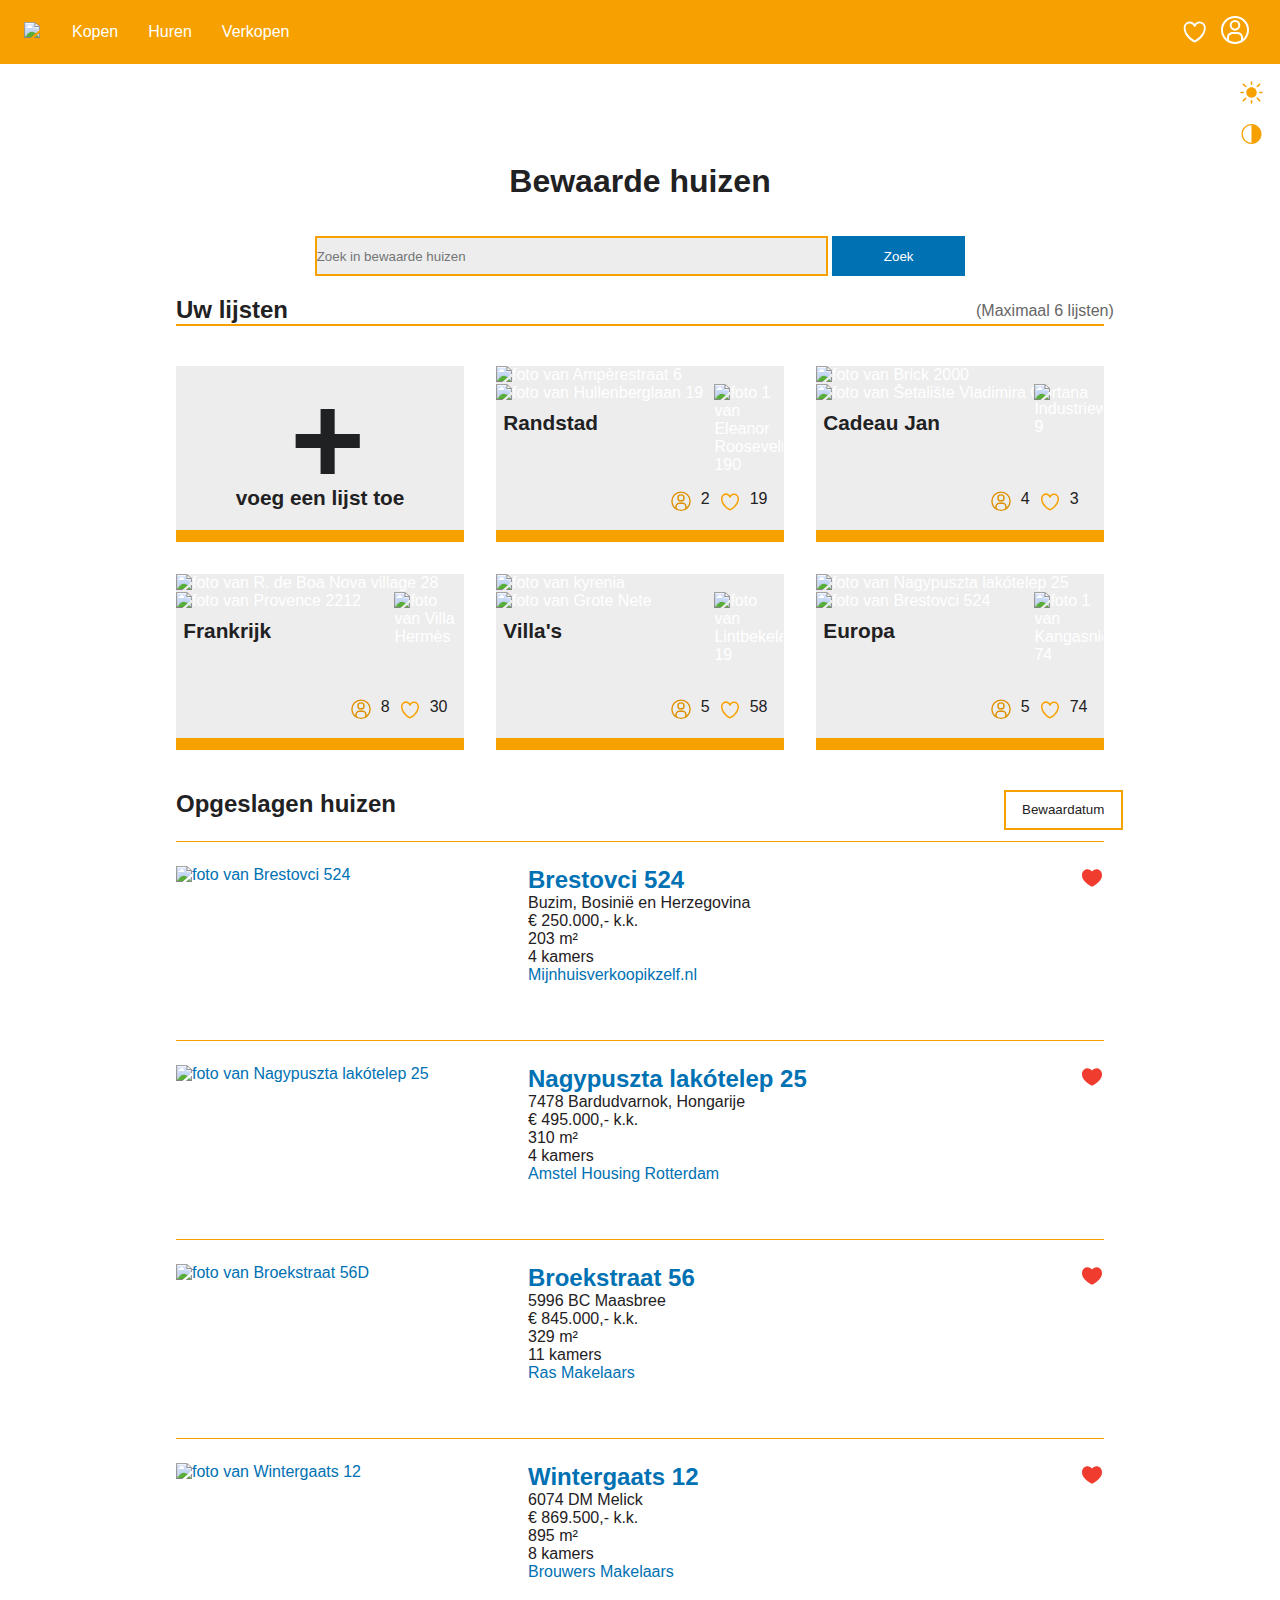
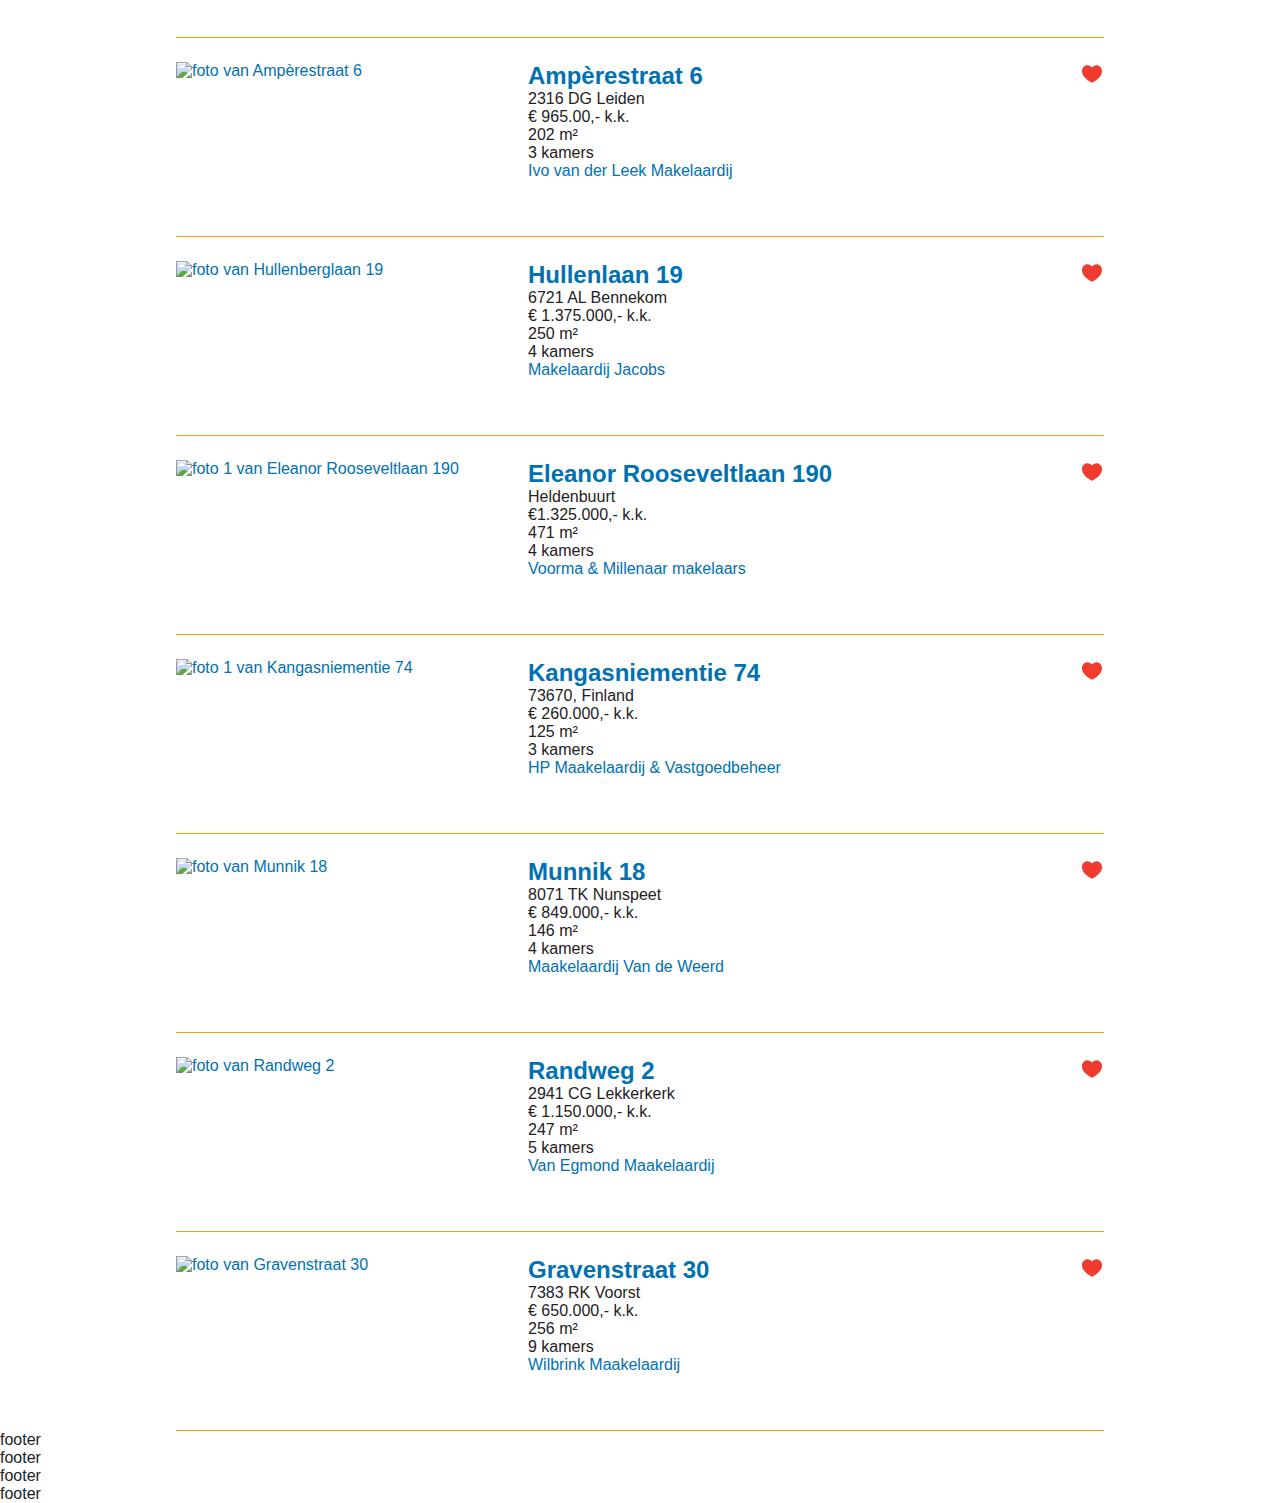
==== commit ee392d2c: "Uitlijning etc" ====
--- a/index.html
+++ b/index.html
@@ -51,14 +51,13 @@
 
     </article><!--filters einde-->
     
-    <article class="header-list-container">
-    <h2>Uw lijsten</h2><p>(Maximaal 6 lijsten)</p>
-    </article>
-
-    <span class="bottom-line"></span>
+    <div class="title-listcontainer">
+        <article><h2>Uw lijsten</h2><p>(Maximaal 6 lijsten)</p></article>
+        <span class="bottom-line"></span>
+        </div>
 
     <div class="list-container"><!--start lijstblokken-->
-    <article class="add-list"><a href="">
+        <article class="add-list"><a href="#">
         <p>+</p><h3>voeg een lijst toe</h3>
     </a></article>
 
@@ -108,94 +107,95 @@
     </a></article>
     </div><!--einde lijstblokken-->
 
-    <h2>Alle opgeslagen huizen</h2><!--start lijst bewaarde huizen-->
-
-    <span class="bottom-line"></span>
-
-    <div class="list-allhouses">
-    <article class="saved-by-user">
-        <a href="https://www.funda.nl/europe/bosnie-en-herzegovina/huis-88635390-brestovci-524/"><img src="https://cloud.funda.nl/valentina_media/177/662/816_1440x960.jpg" width="280" height="201" alt="foto van Brestovci 524"></a>
-        <svg class="heart-allsavedhouses" xmlns="http://www.w3.org/2000/svg" height="24" fill="currentColor" role="presentation" viewBox="0 0 48 48" class="mr-1 -mt-1"><path d="M39 9.86A10.17 10.17 0 0032 7a9.9 9.9 0 00-6 2 10.1 10.1 0 00-2 2 10.1 10.1 0 00-2-2 9.91 9.91 0 00-12 0 9.9 9.9 0 00-4 8c0 15 16 24 18 24s18-9 18-24a10 10 0 00-3-7.14zm-15 28a29.61 29.61 0 01-12.72-12.1A18.77 18.77 0 019 17a7 7 0 0113.41-2.81c.06.14.11.29.17.44a1.49 1.49 0 002.82 0c.05-.15.11-.3.17-.44A7 7 0 0139 17a18.77 18.77 0 01-2.28 8.81A29.61 29.61 0 0124 37.91z"></path></svg>
+    <div class="title-allsavedhouses">
+        <article><h2>Opgeslagen huizen</h2><select><option>Bewaardatum</option><option>Objectscore</option><option>Datum</option><option>Vraagprijs</option><option>Huurprijs</option><option>Gebruiksopp.</option><option>Perceelopp.</option><option>Kamers</option></select></article>
+        <span class="bottom-line"></span>
+    </div>
+
+    <div class="saved-by-user"><!--start lijst bewaarde huizen-->
+    <article>
+        <a href="https://www.funda.nl/europe/bosnie-en-herzegovina/huis-88635390-brestovci-524/"><img src="https://cloud.funda.nl/valentina_media/177/662/816_1440x960.jpg" width="130px" height="150px" alt="foto van Brestovci 524"></a>
+        <svg height="24" viewBox="0 0 24 24" fill="none" xmlns="http://www.w3.org/2000/svg"><path d="M2 9.1371C2 14 6.01943 16.5914 8.96173 18.9109C10 19.7294 11 20.5 12 20.5C13 20.5 14 19.7294 15.0383 18.9109C17.9806 16.5914 22 14 22 9.1371C22 4.27416 16.4998 0.825464 12 5.50063C7.50016 0.825464 2 4.27416 2 9.1371Z" fill="var(--clr-heart)"/></svg>
         <div class="adres"><a href="https://www.funda.nl/europe/bosnie-en-herzegovina/huis-88635390-brestovci-524/"><h4>Brestovci 524</h4></a>
         <ul><li>Buzim, Bosinië en Herzegovina</li><li>€ 250.000,- k.k.</li><li>203 m²</li><li>4 kamers</li>
         <li><a href="https://www.funda.nl/makelaars/capelle-aan-den-ijssel/66113-amstel-housing-rotterdam/"> Mijnhuisverkoopikzelf.nl </a></li></ul>
     </div></article>
 
-    <article class="saved-by-user">
-        <a href="https://www.funda.nl/koop/bardudvarnok/huis-88500224-nagypuszta-lakotelep-25/"><img src="https://cloud.funda.nl/valentina_media/176/206/643_1440x960.jpg" width="280" height="201" alt="foto van Nagypuszta lakótelep 25"></a>
-        <svg class="heart-allsavedhouses" xmlns="http://www.w3.org/2000/svg" height="24" fill="currentColor" role="presentation" viewBox="0 0 48 48" class="mr-1 -mt-1"><path d="M39 9.86A10.17 10.17 0 0032 7a9.9 9.9 0 00-6 2 10.1 10.1 0 00-2 2 10.1 10.1 0 00-2-2 9.91 9.91 0 00-12 0 9.9 9.9 0 00-4 8c0 15 16 24 18 24s18-9 18-24a10 10 0 00-3-7.14zm-15 28a29.61 29.61 0 01-12.72-12.1A18.77 18.77 0 019 17a7 7 0 0113.41-2.81c.06.14.11.29.17.44a1.49 1.49 0 002.82 0c.05-.15.11-.3.17-.44A7 7 0 0139 17a18.77 18.77 0 01-2.28 8.81A29.61 29.61 0 0124 37.91z"></path></svg>
+    <article>
+        <a href="https://www.funda.nl/koop/bardudvarnok/huis-88500224-nagypuszta-lakotelep-25/"><img src="https://cloud.funda.nl/valentina_media/176/206/643_1440x960.jpg" width="130px" height="150px" alt="foto van Nagypuszta lakótelep 25"></a>
+        <svg height="24" viewBox="0 0 24 24" fill="none" xmlns="http://www.w3.org/2000/svg"><path d="M2 9.1371C2 14 6.01943 16.5914 8.96173 18.9109C10 19.7294 11 20.5 12 20.5C13 20.5 14 19.7294 15.0383 18.9109C17.9806 16.5914 22 14 22 9.1371C22 4.27416 16.4998 0.825464 12 5.50063C7.50016 0.825464 2 4.27416 2 9.1371Z" fill="var(--clr-heart)"/></svg>
         <div class="adres"><a href="https://www.funda.nl/koop/bardudvarnok/huis-88500224-nagypuszta-lakotelep-25/"><h4>Nagypuszta lakótelep 25</h4></a>
         <ul><li>7478 Bardudvarnok, Hongarije</li><li>€ 495.000,- k.k.</li><li>310 m²</li><li>4 kamers</li>
         <li><a href="https://www.funda.nl/makelaars/capelle-aan-den-ijssel/66113-amstel-housing-rotterdam/"> Amstel Housing Rotterdam </a></li></ul></div>
     </article>
 
-    <article class="saved-by-user">
-        <a href="https://www.funda.nl/koop/valburg/huis-88650473-broekstraat-56/"><img src="https://d1zsattj8yq64o.cloudfront.net/media/15049031/1200x800_fit.jpg" width="280" height="201" alt="foto van Broekstraat 56D"></a>
-        <svg class="heart-allsavedhouses" xmlns="http://www.w3.org/2000/svg" height="24" fill="currentColor" role="presentation" viewBox="0 0 48 48" class="mr-1 -mt-1"><path d="M39 9.86A10.17 10.17 0 0032 7a9.9 9.9 0 00-6 2 10.1 10.1 0 00-2 2 10.1 10.1 0 00-2-2 9.91 9.91 0 00-12 0 9.9 9.9 0 00-4 8c0 15 16 24 18 24s18-9 18-24a10 10 0 00-3-7.14zm-15 28a29.61 29.61 0 01-12.72-12.1A18.77 18.77 0 019 17a7 7 0 0113.41-2.81c.06.14.11.29.17.44a1.49 1.49 0 002.82 0c.05-.15.11-.3.17-.44A7 7 0 0139 17a18.77 18.77 0 01-2.28 8.81A29.61 29.61 0 0124 37.91z"></path></svg>
-        <div class="adres"><a href="https://www.funda.nl/koop/valburg/huis-88650473-broekstraat-56/"><h4>Broekstraat 56 D</h4></a>
+    <article>
+        <a href="https://www.funda.nl/koop/valburg/huis-88650473-broekstraat-56/"><img src="https://d1zsattj8yq64o.cloudfront.net/media/15049031/1200x800_fit.jpg" width="130px" height="150px" alt="foto van Broekstraat 56D"></a>
+        <svg height="24" viewBox="0 0 24 24" fill="none" xmlns="http://www.w3.org/2000/svg"><path d="M2 9.1371C2 14 6.01943 16.5914 8.96173 18.9109C10 19.7294 11 20.5 12 20.5C13 20.5 14 19.7294 15.0383 18.9109C17.9806 16.5914 22 14 22 9.1371C22 4.27416 16.4998 0.825464 12 5.50063C7.50016 0.825464 2 4.27416 2 9.1371Z" fill="var(--clr-heart)"/></svg>
+        <div class="adres"><a href="https://www.funda.nl/koop/valburg/huis-88650473-broekstraat-56/"><h4>Broekstraat 56</h4></a>
         <ul><li>5996 BC Maasbree</li><li>€ 845.000,- k.k.</li><li>329 m²</li><li>11 kamers</li>
         <li><a href="https://www.funda.nl/makelaars/zetten/62043-ras-makelaars/">Ras Makelaars</a></li></ul></div>
     </article>
 
-    <article class="saved-by-user">
-        <a href="https://www.funda.nl/koop/melick/huis-88409775-wintergaats-12/"><img src="https://cloud.funda.nl/valentina_media/176/908/478_1080x720.jpg" width="280" height="201" alt="foto van Wintergaats 12"></a>
-        <svg class="heart-allsavedhouses" xmlns="http://www.w3.org/2000/svg" height="24" fill="currentColor" role="presentation" viewBox="0 0 48 48" class="mr-1 -mt-1"><path d="M39 9.86A10.17 10.17 0 0032 7a9.9 9.9 0 00-6 2 10.1 10.1 0 00-2 2 10.1 10.1 0 00-2-2 9.91 9.91 0 00-12 0 9.9 9.9 0 00-4 8c0 15 16 24 18 24s18-9 18-24a10 10 0 00-3-7.14zm-15 28a29.61 29.61 0 01-12.72-12.1A18.77 18.77 0 019 17a7 7 0 0113.41-2.81c.06.14.11.29.17.44a1.49 1.49 0 002.82 0c.05-.15.11-.3.17-.44A7 7 0 0139 17a18.77 18.77 0 01-2.28 8.81A29.61 29.61 0 0124 37.91z"></path></svg>
+    <article>
+        <a href="https://www.funda.nl/koop/melick/huis-88409775-wintergaats-12/"><img src="https://cloud.funda.nl/valentina_media/176/908/478_1080x720.jpg" width="130px" height="150px" alt="foto van Wintergaats 12"></a>
+        <svg height="24" viewBox="0 0 24 24" fill="none" xmlns="http://www.w3.org/2000/svg"><path d="M2 9.1371C2 14 6.01943 16.5914 8.96173 18.9109C10 19.7294 11 20.5 12 20.5C13 20.5 14 19.7294 15.0383 18.9109C17.9806 16.5914 22 14 22 9.1371C22 4.27416 16.4998 0.825464 12 5.50063C7.50016 0.825464 2 4.27416 2 9.1371Z" fill="var(--clr-heart)"/></svg>
         <div class="adres"><a href="https://www.funda.nl/koop/melick/huis-88409775-wintergaats-12/"><h4>Wintergaats 12</h4></a>
         <ul><li>6074 DM Melick</li><li>€ 869.500,- k.k.</li><li>895 m²</li><li>8 kamers</li>
         <li><a href="https://www.funda.nl/makelaars/venlo/62963-brouwers-makelaars/"> Brouwers Makelaars</a></li></ul></div>
     </article>
 
-    <article class="saved-by-user">
-        <a href="https://www.funda.nl/koop/leiden/huis-88608741-amperestraat-6/"><img src="https://cloud.funda.nl/valentina_media/180/746/920_1440x960.jpg" width="280" height="201" alt="foto van Ampèrestraat 6"></a>
-        <svg class="heart-allsavedhouses" xmlns="http://www.w3.org/2000/svg" height="24" fill="currentColor" role="presentation" viewBox="0 0 48 48" class="mr-1 -mt-1"><path d="M39 9.86A10.17 10.17 0 0032 7a9.9 9.9 0 00-6 2 10.1 10.1 0 00-2 2 10.1 10.1 0 00-2-2 9.91 9.91 0 00-12 0 9.9 9.9 0 00-4 8c0 15 16 24 18 24s18-9 18-24a10 10 0 00-3-7.14zm-15 28a29.61 29.61 0 01-12.72-12.1A18.77 18.77 0 019 17a7 7 0 0113.41-2.81c.06.14.11.29.17.44a1.49 1.49 0 002.82 0c.05-.15.11-.3.17-.44A7 7 0 0139 17a18.77 18.77 0 01-2.28 8.81A29.61 29.61 0 0124 37.91z"></path></svg>
+    <article>
+        <a href="https://www.funda.nl/koop/leiden/huis-88608741-amperestraat-6/"><img src="https://cloud.funda.nl/valentina_media/180/746/920_1440x960.jpg" width="130px" height="150px" alt="foto van Ampèrestraat 6"></a>
+        <svg height="24" viewBox="0 0 24 24" fill="none" xmlns="http://www.w3.org/2000/svg"><path d="M2 9.1371C2 14 6.01943 16.5914 8.96173 18.9109C10 19.7294 11 20.5 12 20.5C13 20.5 14 19.7294 15.0383 18.9109C17.9806 16.5914 22 14 22 9.1371C22 4.27416 16.4998 0.825464 12 5.50063C7.50016 0.825464 2 4.27416 2 9.1371Z" fill="var(--clr-heart)"/></svg>
         <div class="adres"><a href="https://www.funda.nl/koop/leiden/huis-88608741-amperestraat-6/"><h4>Ampèrestraat 6</h4></a>
         <ul><li>2316 DG Leiden</li><li>€ 965.00,- k.k.</li><li>202 m²</li><li>3 kamers</li>
         <li><a href="https://www.funda.nl/makelaars/leiden/63613-ivo-van-der-leek-makelaardij/">Ivo van der Leek Makelaardij</a></li></ul></div>
     </article>
 
-    <article class="saved-by-user">
-        <a href="https://www.funda.nl/koop/bennekom/huis-88602119-hullenberglaan-19/"><img src="https://cloud.funda.nl/valentina_media/180/468/364_1440x960.jpg" width="280" height="201" alt="foto van Hullenberglaan 19"></a>
-        <svg class="heart-allsavedhouses" xmlns="http://www.w3.org/2000/svg" height="24" fill="currentColor" role="presentation" viewBox="0 0 48 48" class="mr-1 -mt-1"><path d="M39 9.86A10.17 10.17 0 0032 7a9.9 9.9 0 00-6 2 10.1 10.1 0 00-2 2 10.1 10.1 0 00-2-2 9.91 9.91 0 00-12 0 9.9 9.9 0 00-4 8c0 15 16 24 18 24s18-9 18-24a10 10 0 00-3-7.14zm-15 28a29.61 29.61 0 01-12.72-12.1A18.77 18.77 0 019 17a7 7 0 0113.41-2.81c.06.14.11.29.17.44a1.49 1.49 0 002.82 0c.05-.15.11-.3.17-.44A7 7 0 0139 17a18.77 18.77 0 01-2.28 8.81A29.61 29.61 0 0124 37.91z"></path></svg>
-        <div class="adres"><a href="https://www.funda.nl/koop/bennekom/huis-88602119-hullenberglaan-19/"><h4>Hullenberglaan 19</h4></a>
+    <article>
+        <a href="https://www.funda.nl/koop/bennekom/huis-88602119-hullenberglaan-19/"><img src="https://cloud.funda.nl/valentina_media/180/468/364_1440x960.jpg" width="130px" height="150px" alt="foto van Hullenberglaan 19"></a>
+        <svg height="24" viewBox="0 0 24 24" fill="none" xmlns="http://www.w3.org/2000/svg"><path d="M2 9.1371C2 14 6.01943 16.5914 8.96173 18.9109C10 19.7294 11 20.5 12 20.5C13 20.5 14 19.7294 15.0383 18.9109C17.9806 16.5914 22 14 22 9.1371C22 4.27416 16.4998 0.825464 12 5.50063C7.50016 0.825464 2 4.27416 2 9.1371Z" fill="var(--clr-heart)"/></svg>
+        <div class="adres"><a href="https://www.funda.nl/koop/bennekom/huis-88602119-hullenberglaan-19/"><h4>Hullenlaan 19</h4></a>
         <ul><li>6721 AL Bennekom</li><li>€ 1.375.000,- k.k.</li><li>250 m²</li><li>4 kamers</li>
         <li><a href="https://www.funda.nl/makelaars/bennekom/60016-makelaardij-jacobs/">Makelaardij Jacobs</a></li></ul></div>
     </article>
 
-    <article class="saved-by-user">
-        <a href="https://www.funda.nl/koop/amstelveen/huis-42246664-eleanor-rooseveltlaan-190/"><img src="https://cloud.funda.nl/valentina_media/180/386/487_1440x960.jpg" width="280" height="201" alt="foto 1 van Eleanor Rooseveltlaan 190"></a>
-        <svg class="heart-allsavedhouses" xmlns="http://www.w3.org/2000/svg" height="24" fill="currentColor" role="presentation" viewBox="0 0 48 48" class="mr-1 -mt-1"><path d="M39 9.86A10.17 10.17 0 0032 7a9.9 9.9 0 00-6 2 10.1 10.1 0 00-2 2 10.1 10.1 0 00-2-2 9.91 9.91 0 00-12 0 9.9 9.9 0 00-4 8c0 15 16 24 18 24s18-9 18-24a10 10 0 00-3-7.14zm-15 28a29.61 29.61 0 01-12.72-12.1A18.77 18.77 0 019 17a7 7 0 0113.41-2.81c.06.14.11.29.17.44a1.49 1.49 0 002.82 0c.05-.15.11-.3.17-.44A7 7 0 0139 17a18.77 18.77 0 01-2.28 8.81A29.61 29.61 0 0124 37.91z"></path></svg>
+    <article>
+        <a href="https://www.funda.nl/koop/amstelveen/huis-42246664-eleanor-rooseveltlaan-190/"><img src="https://cloud.funda.nl/valentina_media/180/386/487_1440x960.jpg" width="130px" height="150px" alt="foto 1 van Eleanor Rooseveltlaan 190"></a>
+        <svg height="24" viewBox="0 0 24 24" fill="none" xmlns="http://www.w3.org/2000/svg"><path d="M2 9.1371C2 14 6.01943 16.5914 8.96173 18.9109C10 19.7294 11 20.5 12 20.5C13 20.5 14 19.7294 15.0383 18.9109C17.9806 16.5914 22 14 22 9.1371C22 4.27416 16.4998 0.825464 12 5.50063C7.50016 0.825464 2 4.27416 2 9.1371Z" fill="var(--clr-heart)"/></svg>
         <div class="adres"><a href="https://www.funda.nl/koop/amstelveen/huis-42246664-eleanor-rooseveltlaan-190/"><h4> Eleanor Rooseveltlaan 190</h4></a>
         <ul><li>Heldenbuurt</li><li> €1.325.000,- k.k.</li><li>471 m²</li><li>4 kamers</li>
         <li><a href="https://www.funda.nl/makelaars/amstelveen/24358-voorma-en-millenaar-makelaars-taxateurs-og/"> Voorma & Millenaar makelaars </a></li></ul></div>
     </article>
 
-    <article class="saved-by-user">
-        <a href="https://www.funda.nl/koop/kaavi/huis-88606092-kangasniementie-74/"><img src="https://cloud.funda.nl/valentina_media/180/636/371_1440x960.jpg" width="280" height="201" alt="foto 1 van Kangasniementie 74"></a>
-        <svg class="heart-allsavedhouses" xmlns="http://www.w3.org/2000/svg" height="24" fill="currentColor" role="presentation" viewBox="0 0 48 48" class="mr-1 -mt-1"><path d="M39 9.86A10.17 10.17 0 0032 7a9.9 9.9 0 00-6 2 10.1 10.1 0 00-2 2 10.1 10.1 0 00-2-2 9.91 9.91 0 00-12 0 9.9 9.9 0 00-4 8c0 15 16 24 18 24s18-9 18-24a10 10 0 00-3-7.14zm-15 28a29.61 29.61 0 01-12.72-12.1A18.77 18.77 0 019 17a7 7 0 0113.41-2.81c.06.14.11.29.17.44a1.49 1.49 0 002.82 0c.05-.15.11-.3.17-.44A7 7 0 0139 17a18.77 18.77 0 01-2.28 8.81A29.61 29.61 0 0124 37.91z"></path></svg>
+    <article>
+        <a href="https://www.funda.nl/koop/kaavi/huis-88606092-kangasniementie-74/"><img src="https://cloud.funda.nl/valentina_media/180/636/371_1440x960.jpg" width="130px" height="150px" alt="foto 1 van Kangasniementie 74"></a>
+        <svg height="24" viewBox="0 0 24 24" fill="none" xmlns="http://www.w3.org/2000/svg"><path d="M2 9.1371C2 14 6.01943 16.5914 8.96173 18.9109C10 19.7294 11 20.5 12 20.5C13 20.5 14 19.7294 15.0383 18.9109C17.9806 16.5914 22 14 22 9.1371C22 4.27416 16.4998 0.825464 12 5.50063C7.50016 0.825464 2 4.27416 2 9.1371Z" fill="var(--clr-heart)"/></svg>
         <div class="adres"><a href="https://www.funda.nl/koop/kaavi/huis-88606092-kangasniementie-74/"><h4>Kangasniementie 74</h4></a>
         <ul><li>73670, Finland</li><li>€ 260.000,- k.k.</li><li>125 m²</li><li>3 kamers</li>
         <li><a href="https://www.funda.nl/makelaars/eelde/81801-hp-makelaardij-en-vastgoedbeheer/">HP Maakelaardij & Vastgoedbeheer</a></li></ul></div>
     </article>
 
-    <article class="saved-by-user">
-        <a href="https://www.funda.nl/koop/nunspeet/huis-42291449-munnik-18/"><img src="https://cloud.funda.nl/valentina_media/178/434/463_1440x960.jpg" width="280" height="201" alt="foto van Munnik 18"></a>
-        <svg class="heart-allsavedhouses" xmlns="http://www.w3.org/2000/svg" height="24" fill="currentColor" role="presentation" viewBox="0 0 48 48" class="mr-1 -mt-1"><path d="M39 9.86A10.17 10.17 0 0032 7a9.9 9.9 0 00-6 2 10.1 10.1 0 00-2 2 10.1 10.1 0 00-2-2 9.91 9.91 0 00-12 0 9.9 9.9 0 00-4 8c0 15 16 24 18 24s18-9 18-24a10 10 0 00-3-7.14zm-15 28a29.61 29.61 0 01-12.72-12.1A18.77 18.77 0 019 17a7 7 0 0113.41-2.81c.06.14.11.29.17.44a1.49 1.49 0 002.82 0c.05-.15.11-.3.17-.44A7 7 0 0139 17a18.77 18.77 0 01-2.28 8.81A29.61 29.61 0 0124 37.91z"></path></svg>
+    <article>
+        <a href="https://www.funda.nl/koop/nunspeet/huis-42291449-munnik-18/"><img src="https://cloud.funda.nl/valentina_media/178/434/463_1440x960.jpg" width="130px" height="150px" alt="foto van Munnik 18"></a>
+        <svg height="24" viewBox="0 0 24 24" fill="none" xmlns="http://www.w3.org/2000/svg"><path d="M2 9.1371C2 14 6.01943 16.5914 8.96173 18.9109C10 19.7294 11 20.5 12 20.5C13 20.5 14 19.7294 15.0383 18.9109C17.9806 16.5914 22 14 22 9.1371C22 4.27416 16.4998 0.825464 12 5.50063C7.50016 0.825464 2 4.27416 2 9.1371Z" fill="var(--clr-heart)"/></svg>
         <div class="adres"><a href="https://www.funda.nl/koop/nunspeet/huis-42291449-munnik-18/"><h4>Munnik 18</h4></a>
         <ul><li>8071 TK Nunspeet</li><li>€ 849.000,- k.k.</li><li>146 m²</li><li>4 kamers</li>
         <li><a href="https://www.funda.nl/makelaars/nunspeet/23124-makelaardij-van-de-weerd/"> Maakelaardij Van de Weerd </a></li></ul></div>
     </article>
 
-    <article class="saved-by-user">
-        <a href="https://www.funda.nl/koop/lekkerkerk/huis-42203219-randweg-2/"><img src="https://cloud.funda.nl/valentina_media/178/957/131_1440x960.jpg" width="280" height="201" alt="foto van Randweg 2"></a>
-        <svg class="heart-allsavedhouses" xmlns="http://www.w3.org/2000/svg" height="24" fill="currentColor" role="presentation" viewBox="0 0 48 48" class="mr-1 -mt-1"><path d="M39 9.86A10.17 10.17 0 0032 7a9.9 9.9 0 00-6 2 10.1 10.1 0 00-2 2 10.1 10.1 0 00-2-2 9.91 9.91 0 00-12 0 9.9 9.9 0 00-4 8c0 15 16 24 18 24s18-9 18-24a10 10 0 00-3-7.14zm-15 28a29.61 29.61 0 01-12.72-12.1A18.77 18.77 0 019 17a7 7 0 0113.41-2.81c.06.14.11.29.17.44a1.49 1.49 0 002.82 0c.05-.15.11-.3.17-.44A7 7 0 0139 17a18.77 18.77 0 01-2.28 8.81A29.61 29.61 0 0124 37.91z"></path></svg>
+    <article>
+        <a href="https://www.funda.nl/koop/lekkerkerk/huis-42203219-randweg-2/"><img src="https://cloud.funda.nl/valentina_media/178/957/131_1440x960.jpg" width="130px" height="150px" alt="foto van Randweg 2"></a>
+        <svg height="24" viewBox="0 0 24 24" fill="none" xmlns="http://www.w3.org/2000/svg"><path d="M2 9.1371C2 14 6.01943 16.5914 8.96173 18.9109C10 19.7294 11 20.5 12 20.5C13 20.5 14 19.7294 15.0383 18.9109C17.9806 16.5914 22 14 22 9.1371C22 4.27416 16.4998 0.825464 12 5.50063C7.50016 0.825464 2 4.27416 2 9.1371Z" fill="var(--clr-heart)"/></svg>
         <div class="adres"><a href="https://www.funda.nl/koop/lekkerkerk/huis-42203219-randweg-2/"><h4>Randweg 2</h4></a>
         <ul><li>2941 CG Lekkerkerk</li><li>€ 1.150.000,- k.k.</li><li>247 m²</li><li>5 kamers</li>
         <li><a href="https://www.funda.nl/makelaars/bergambacht/7104-van-egmond-makelaardij/"> Van Egmond Maakelaardij</a></li></ul></div>
     </article>
 
-    <article class="saved-by-user">
-        <a href="https://www.funda.nl/koop/voorst-gem-voorst/huis-42234977-gravenstraat-30/"><img src="https://cloud.funda.nl/valentina_media/180/317/849_1440x960.jpg" width="280" height="201" alt="foto van Gravenstraat 30"></a>
-        <svg class="heart-allsavedhouses" xmlns="http://www.w3.org/2000/svg" height="24" fill="currentColor" role="presentation" viewBox="0 0 48 48" class="mr-1 -mt-1"><path d="M39 9.86A10.17 10.17 0 0032 7a9.9 9.9 0 00-6 2 10.1 10.1 0 00-2 2 10.1 10.1 0 00-2-2 9.91 9.91 0 00-12 0 9.9 9.9 0 00-4 8c0 15 16 24 18 24s18-9 18-24a10 10 0 00-3-7.14zm-15 28a29.61 29.61 0 01-12.72-12.1A18.77 18.77 0 019 17a7 7 0 0113.41-2.81c.06.14.11.29.17.44a1.49 1.49 0 002.82 0c.05-.15.11-.3.17-.44A7 7 0 0139 17a18.77 18.77 0 01-2.28 8.81A29.61 29.61 0 0124 37.91z"></path></svg>
+    <article>
+        <a href="https://www.funda.nl/koop/voorst-gem-voorst/huis-42234977-gravenstraat-30/"><img src="https://cloud.funda.nl/valentina_media/180/317/849_1440x960.jpg" width="130px" height="150px" alt="foto van Gravenstraat 30"></a>
+        <svg height="24" viewBox="0 0 24 24" fill="none" xmlns="http://www.w3.org/2000/svg"><path d="M2 9.1371C2 14 6.01943 16.5914 8.96173 18.9109C10 19.7294 11 20.5 12 20.5C13 20.5 14 19.7294 15.0383 18.9109C17.9806 16.5914 22 14 22 9.1371C22 4.27416 16.4998 0.825464 12 5.50063C7.50016 0.825464 2 4.27416 2 9.1371Z" fill="var(--clr-heart)"/></svg>
         <div class="adres"><a href="https://www.funda.nl/koop/voorst-gem-voorst/huis-42234977-gravenstraat-30/"><h4>Gravenstraat 30</h4></a>
         <ul><li>7383 RK Voorst</li><li>€ 650.000,- k.k.</li><li>256 m²</li><li>9 kamers</li>
         <li><a href="https://www.funda.nl/makelaars/beekbergen/1076-wilbrink-makelaardij-og/"> Wilbrink Maakelaardij </a></li></ul></div>
--- a/styles/stylesv2l.css
+++ b/styles/stylesv2l.css
@@ -95,7 +95,7 @@
     }
 
     .nav-menu{
-        background-color: #de9000;
+        background-color: var(--clr-dark-orange);
         flex-direction: column;
         gap: 0;
         left: -100%;
@@ -141,8 +141,11 @@
     --clr-block: #ededed;
     --clr-blockhover: #dedede;
     --clr-orange: #F7A100;
+    --clr-dark-orange: #DE9000;
     --clr-icon: #DE9000;
-    --clr-blue:#1671B3;
+    --clr-blue:#0071B3;
+    --clr-heart: #f03c2f;
+    --clr-gray: #666666;
 }
 
 .dark-mode {
@@ -150,6 +153,8 @@
     --clr-light: #1F2123;
     --clr-block: #333;
     --clr-blockhover: #4a4a4a;
+    --clr-blue:#60C5F8;
+    --clr-gray: #999999;
 }
 
 .contrast-mode {
@@ -158,8 +163,12 @@
     --clr-block: #ededed;
     --clr-blockhover: #999999;
     --clr-orange: #53241B;
+    --clr-dark-orange: #321610;
     --clr-icon: #53241B;
     --clr-blue: #115D92;
+    --clr-heart: #DB1D10;
+    --clr-gray: #525252;
+    
 }
 
 .theme-toggle {
@@ -203,7 +212,7 @@
     background: var(--clr-blue);
     border: none;
     box-shadow: none;
-    color:#FFFFFF;
+    color: var(--clr-light);
     cursor: pointer;
     height: 3em;
     width: 5em;
@@ -217,37 +226,34 @@
     border: solid var(--clr-orange) .2em;
 }
 
-.header-list-container {
+.title-listcontainer {
+    display: flex;
+    flex-direction: column;
+    align-items: center;
+}
+
+.title-listcontainer article {
     display: flex;
     flex-direction: row;
-    justify-content:center;
-}
-
-.header-list-container p {
-    display: flex;
-    color: #666666;
-    padding-top: .3em;
-    padding-right: 3.4em;
+    justify-content: space-around;
+    gap: 7em;
+    width: 22em;
+}
+
+.title-listcontainer p {
+    color: var(--clr-gray);
     white-space: nowrap;
-}
-
-.header-list-container h2 {
-    padding-right: 2em;
+    padding-top: .4em;
+}
+
+.title-listcontainer h2 {
+    margin: 0;
 }
 
 h2 {
     font-size: 1.5em;
     justify-content: center;
     white-space: pre;
-    margin: 0 1.3em;
-}
-
-.bottom-line {
-    height: .25em;
-    width: 20em;
-    background: var(--clr-orange);
-    display: flex;
-    justify-content:center;
 }
 
 /* styling-listcontainer */
@@ -379,46 +385,94 @@
     height: 120px;
 }
 
+/* styling-title-allhouses*/
+
+.title-allsavedhouses {
+    display: flex;
+    flex-direction: column;
+    align-items: center;
+}
+
+.title-allsavedhouses article {
+    display: flex;
+    flex-direction: row;
+    justify-content: space-around;
+    gap: 2em;
+    width: 22em;
+    padding-bottom: .7em;
+}
+
+.title-allsavedhouses select {
+    appearance: none;
+    background-color: var(--clr-light);
+    border: 2px solid var(--clr-orange);
+    box-shadow: none;
+    color: var(--clr-dark);
+    cursor: pointer;
+    height: 3em;
+    padding: 0 1rem;
+    width: 10em;
+    transition: border .25s cubic-bezier(.23,1,.32,1);
+}
+
+.bottom-line {
+    height: .1em;
+    width: 22em;
+    background: var(--clr-orange);
+}
+
 /* styling-list-allhouses*/
-.list-allhouses {
-    padding-top: 1.3em;
+
+.saved-by-user {
+    padding-top: 1.5em;
+    display: flex;
+    flex-direction: column;
+    align-items: center;
+    gap: 1.5em;
+}
+
+.saved-by-user article {
+    border-bottom: 0.1em solid var(--clr-orange);
+    display: flex;
+    flex-direction: row;
+    padding-bottom: 1.5em;
+    position: relative;
+    width: 22em;
+}
+
+.saved-by-user img {
+    object-fit: cover;
+    display: flex;
+    flex-direction: column;
+    margin: 0;
+}
+
+.saved-by-user .adres {
+    padding-left: .7em;
+}
+
+.saved-by-user svg {
+    display: flex;
+    position: absolute;
+    right: 0em;
+}
+
+.saved-by-user a {
+    color: var(--clr-blue);
+    transition: color .25s cubic-bezier(.23,1,.32,1);
 }
 
 h4 {
     color: var(--clr-blue);
     font-size: 1.5em;
-    margin: 0em;
-    padding: 0 0 .5em 0;
-}
-
-.list-allhouses a {
-    text-decoration: none;
-    color: var(--clr-blue);
-    transition: color .25s cubic-bezier(.23,1,.32,1);
-}
-
-.list-allhouses article {
-    border-bottom-style: solid;
-    border-bottom-color: var(--clr-orange);
-    border-width: 0.1em;
-    display: flex;
-    flex-direction: row;
-    justify-content: space-around;
-    padding: 2em;
-    position: relative;
-}
-
-.adres {
-    padding: 0 0 0 2em;
-}
-
-.list-allhouses img {
-    width: 9em;
-    height:10em;
-    object-fit: cover;
+
 }
 
 @media (min-width:670px) {
+    .title-listcontainer article {
+        gap: 19em;
+        width: 34em;
+    }
     .list-container {
         justify-content: center;
         display: grid;
@@ -465,13 +519,35 @@
     input {
         width: 38.5em;
     }
-
     .search-button {
         width: 10em;
     }
+    .saved-by-user article {
+        width: 34em;
+    }
+    .saved-by-user img {
+        object-fit: cover;
+        width: 11em;
+        margin: 0;
+    }
+    .saved-by-user .adres {
+        padding-left: 3em;
+    }
+    .bottom-line {
+        width: 34em;
+    }
+
+    .title-allsavedhouses article {
+        gap: 14em;
+        width: 34em;
+    }
 }
 
 @media (min-width:987px) {
+    .title-listcontainer article {
+        gap: 43em;
+        width: 58em;
+    }
     .list-container {
         justify-content: center;
         display: grid;
@@ -518,7 +594,6 @@
         position: absolute;
         bottom: .5em;
     }
-    
     .accounthuman-list {
         height: 2em;
         padding-bottom: .6em;
@@ -528,7 +603,6 @@
         position: relative;
         flex-direction: column;
     }
-    
     .add-list h3 {
         justify-content: center;
         margin: 0em .8em;
@@ -537,4 +611,24 @@
     .add-list p {
         padding-left: .59em;
     }
-}
+
+    .saved-by-user article {
+        width: 58em;
+    }
+    .saved-by-user img {
+        object-fit: cover;
+        width: 18em;
+        margin: 0;
+    }
+    .saved-by-user .adres {
+        padding-left: 4em;
+    }
+    .bottom-line {
+        width: 58em;
+    }
+
+    .title-allsavedhouses article {
+        gap: 38em;
+        width: 58em;
+    }
+}
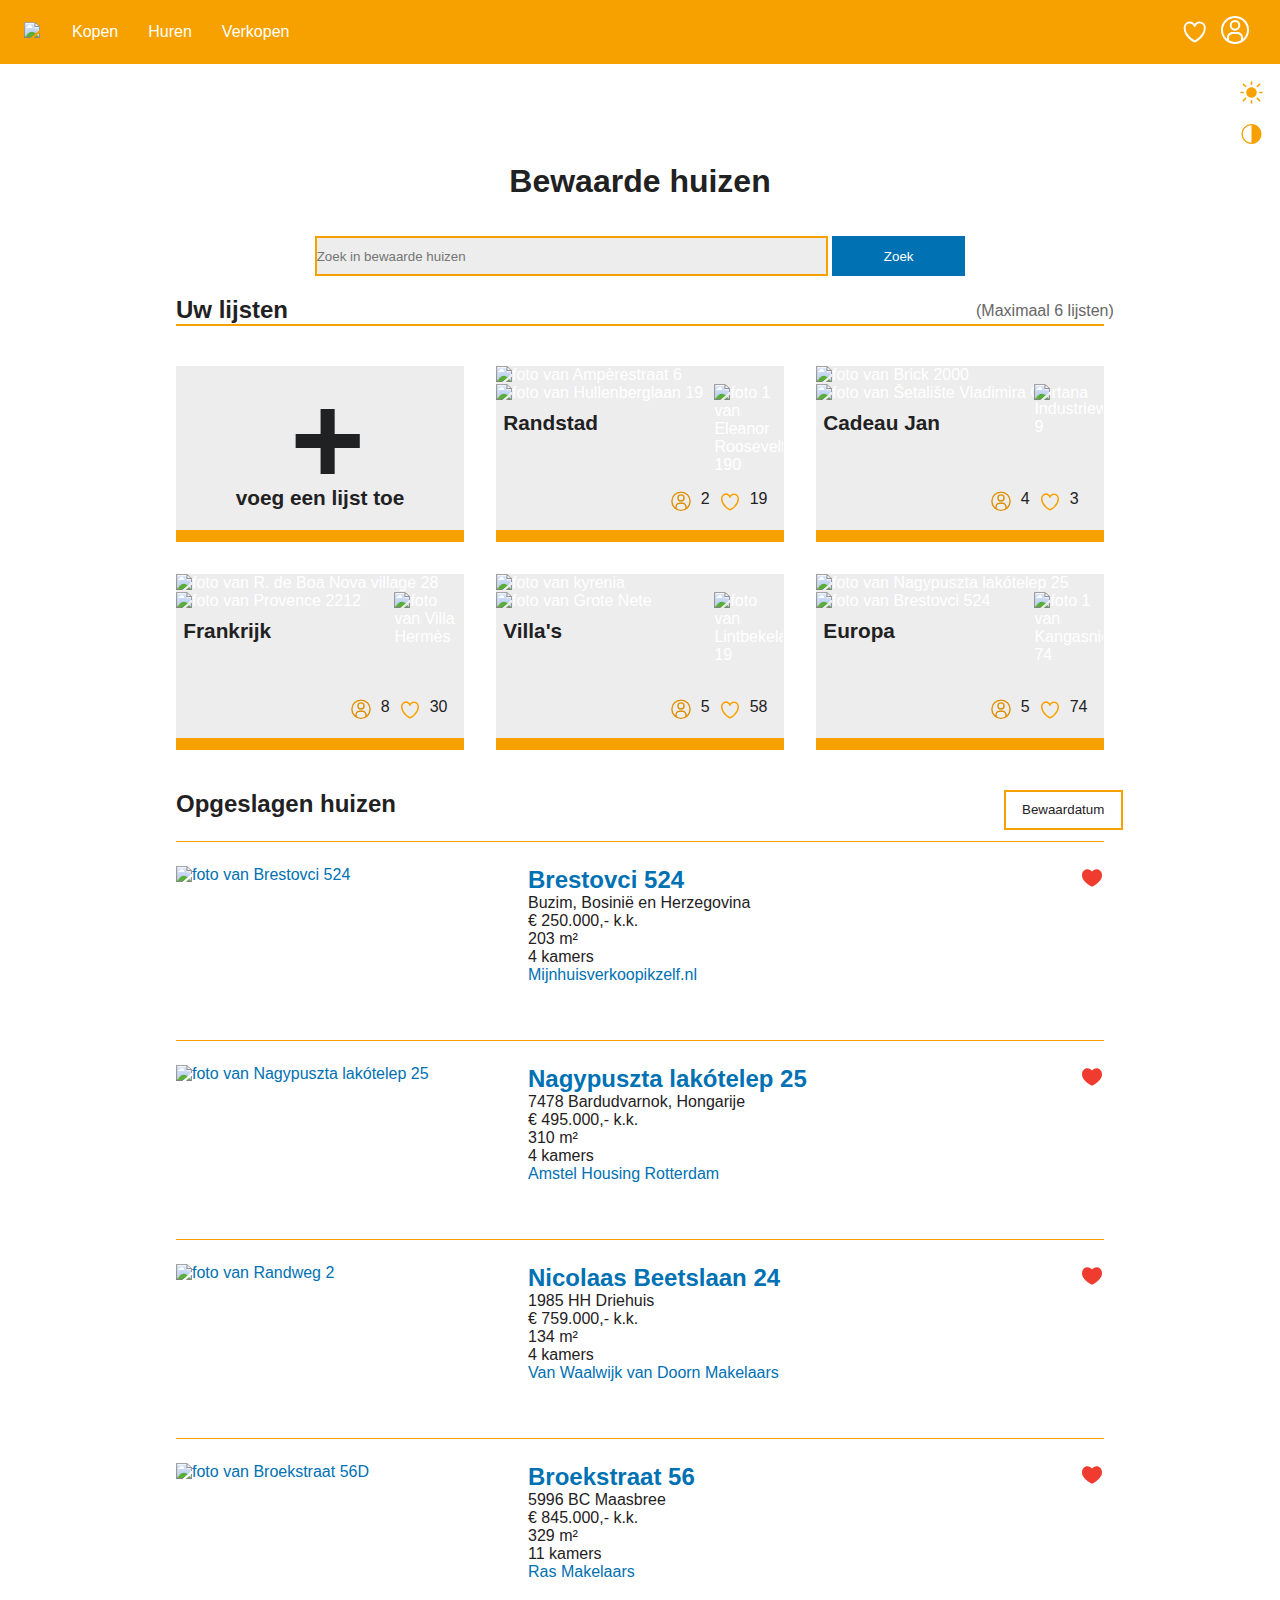
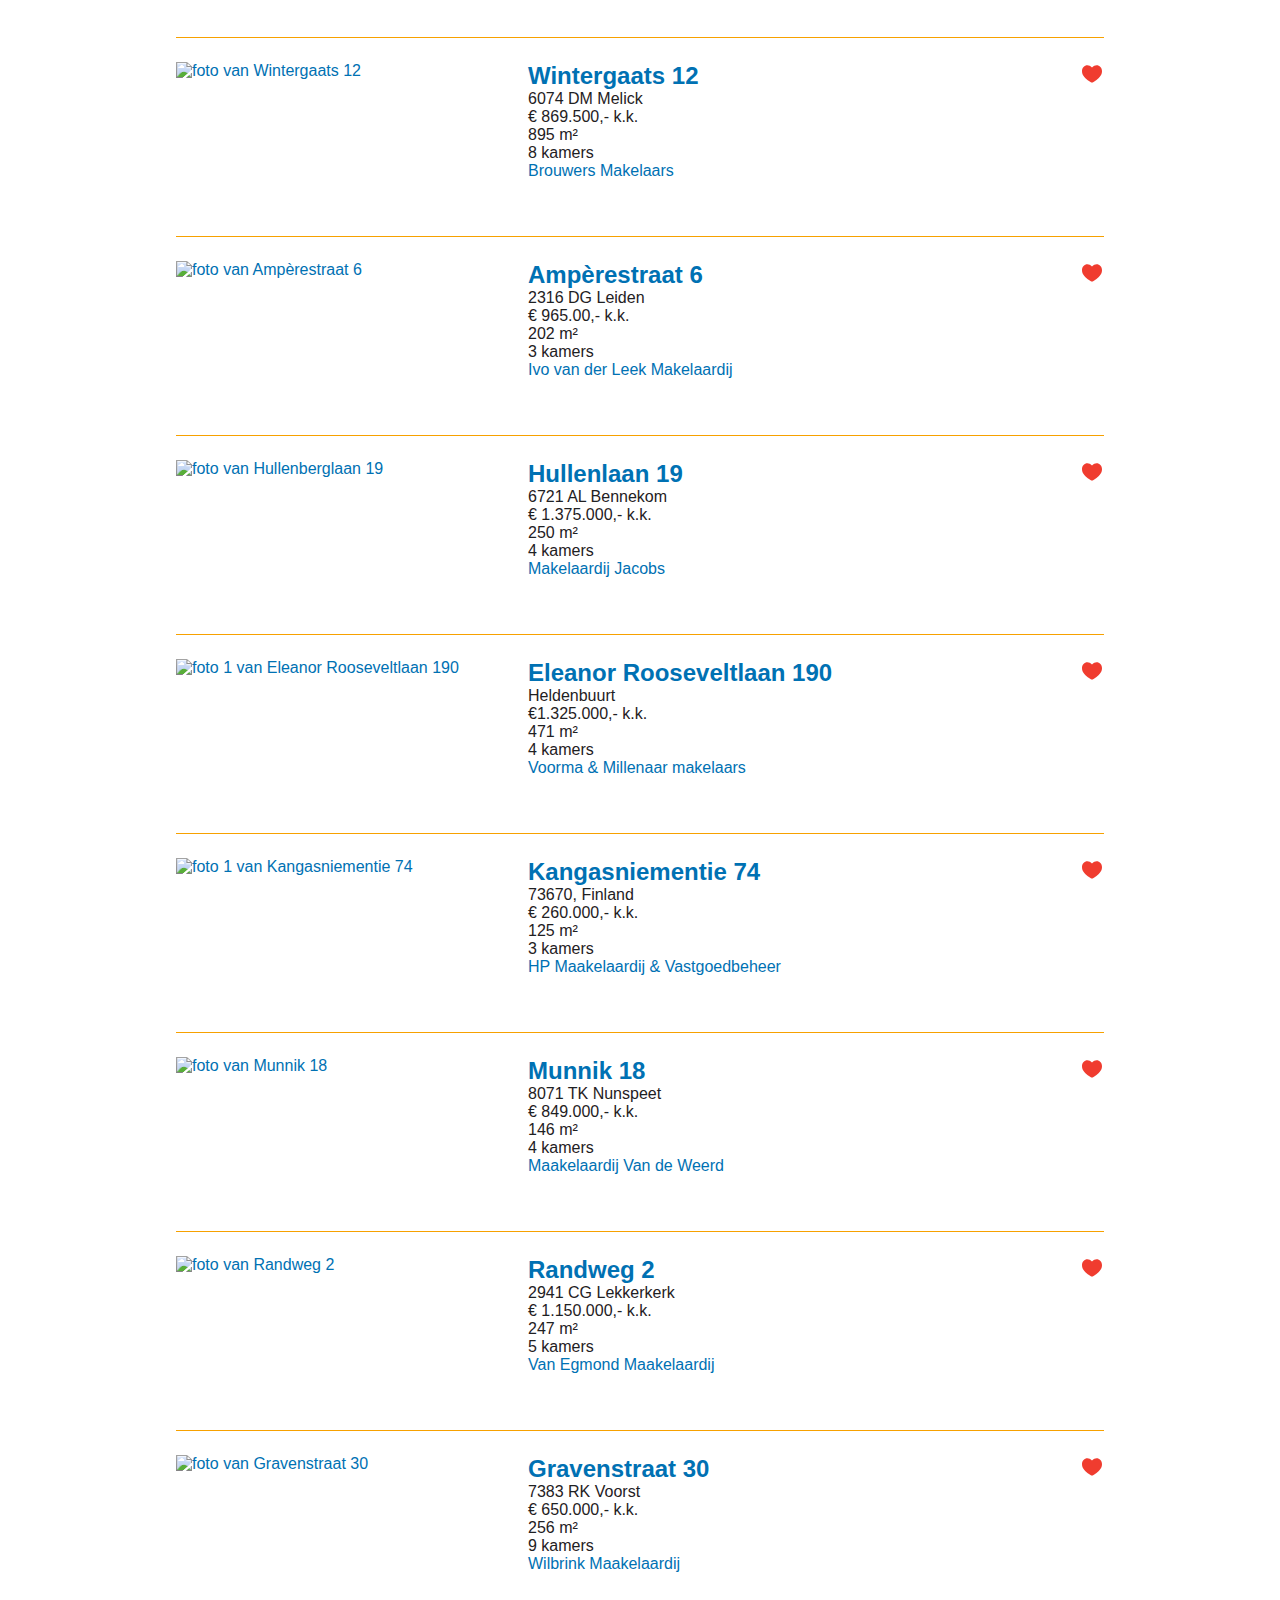
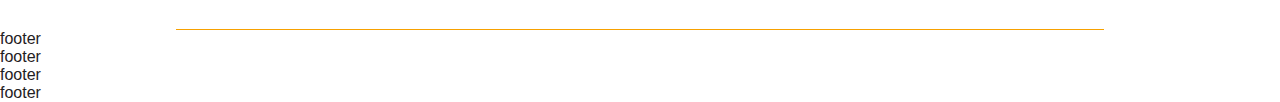
==== commit 7e252883: "aanpassingen" ====
--- a/index.html
+++ b/index.html
@@ -14,15 +14,12 @@
         <div class="hamburger"> <span class="bar"></span><span class="bar"></span><span class="bar"></span></div>
         <a class="nav-branding" href="https://www.funda.nl"><img src="https://assets.fstatic.nl/master-73814/assets/components/logo/fundawonen-logo.svg" height="36"></a>
         <ul class="nav-menu">
-        <li class="nav-item">
-            <a href="https://www.funda.nl/zoeken/koop?selected_area=[%22nl%22]" class="nav-link"> Kopen</a></li>
-        <li class="nav-item">
-            <a href="https://www.funda.nl/zoeken/huur/?selected_area=%5B%22nl%22%5D" class="nav-link"> Huren</a></li>
-        <li class="nav-item">
-            <a href="https://www.funda.nl/producten-en-diensten/verkoop-je-huis-op-funda/" class="nav-link"> Verkopen</a></li>
+        <li class="nav-item"><a href="https://www.funda.nl/zoeken/koop?selected_area=[%22nl%22]" class="nav-link"> Kopen</a></li>
+        <li class="nav-item"><a href="https://www.funda.nl/zoeken/huur/?selected_area=%5B%22nl%22%5D" class="nav-link"> Huren</a></li>
+        <li class="nav-item"><a href="https://www.funda.nl/producten-en-diensten/verkoop-je-huis-op-funda/" class="nav-link"> Verkopen</a></li>
     </ul>
-    <svg class="heart" xmlns="http://www.w3.org/2000/svg" height="24" fill="currentColor" role="presentation" viewBox="0 0 48 48" class="mr-1 -mt-1"><path d="M39 9.86A10.17 10.17 0 0032 7a9.9 9.9 0 00-6 2 10.1 10.1 0 00-2 2 10.1 10.1 0 00-2-2 9.91 9.91 0 00-12 0 9.9 9.9 0 00-4 8c0 15 16 24 18 24s18-9 18-24a10 10 0 00-3-7.14zm-15 28a29.61 29.61 0 01-12.72-12.1A18.77 18.77 0 019 17a7 7 0 0113.41-2.81c.06.14.11.29.17.44a1.49 1.49 0 002.82 0c.05-.15.11-.3.17-.44A7 7 0 0139 17a18.77 18.77 0 01-2.28 8.81A29.61 29.61 0 0124 37.91z"></path></svg>
-        <a href="https://www.funda.nl/account/"><svg class="account-human" xmlns="http://www.w3.org/2000/svg" height="24" fill="currentColor" role="presentation" viewBox="0 0 48 48" class="mr-1 -mt-1"><path d="M24 9a8 8 0 108 8 8 8 0 00-8-8zm0 13a5 5 0 115-5 5 5 0 01-5 5z"></path><path d="M24 3a21 21 0 1021 21A21 21 0 0024 3zm-9 36.56V35c0-2.45 2.12-4.48 4.91-4.91A7.16 7.16 0 0121 30h6a7.16 7.16 0 011.09.09C30.88 30.52 33 32.55 33 35v4.56a17.85 17.85 0 01-18 0zm21-2.19V34.5a1.48 1.48 0 00-.06-.4c-.5-4-4.31-7.1-8.94-7.1h-6c-4.63 0-8.44 3.11-8.94 7.1a1.48 1.48 0 00-.06.4v2.88a18 18 0 1124 0z"></path></svg></a>
+    <svg class="heart" xmlns="http://www.w3.org/2000/svg" height="24" fill="currentColor" role="presentation" viewBox="0 0 48 48"><path d="M39 9.86A10.17 10.17 0 0032 7a9.9 9.9 0 00-6 2 10.1 10.1 0 00-2 2 10.1 10.1 0 00-2-2 9.91 9.91 0 00-12 0 9.9 9.9 0 00-4 8c0 15 16 24 18 24s18-9 18-24a10 10 0 00-3-7.14zm-15 28a29.61 29.61 0 01-12.72-12.1A18.77 18.77 0 019 17a7 7 0 0113.41-2.81c.06.14.11.29.17.44a1.49 1.49 0 002.82 0c.05-.15.11-.3.17-.44A7 7 0 0139 17a18.77 18.77 0 01-2.28 8.81A29.61 29.61 0 0124 37.91z"></path></svg>
+        <a href="https://www.funda.nl/account/"><svg class="account-human" xmlns="http://www.w3.org/2000/svg" height="24" fill="currentColor" role="presentation" viewBox="0 0 48 48"><path d="M24 9a8 8 0 108 8 8 8 0 00-8-8zm0 13a5 5 0 115-5 5 5 0 01-5 5z"></path><path d="M24 3a21 21 0 1021 21A21 21 0 0024 3zm-9 36.56V35c0-2.45 2.12-4.48 4.91-4.91A7.16 7.16 0 0121 30h6a7.16 7.16 0 011.09.09C30.88 30.52 33 32.55 33 35v4.56a17.85 17.85 0 01-18 0zm21-2.19V34.5a1.48 1.48 0 00-.06-.4c-.5-4-4.31-7.1-8.94-7.1h-6c-4.63 0-8.44 3.11-8.94 7.1a1.48 1.48 0 00-.06.4v2.88a18 18 0 1124 0z"></path></svg></a>
     
 
 </nav>
@@ -66,8 +63,8 @@
         <img src="https://cloud.funda.nl/valentina_media/180/468/364_1440x960.jpg" alt="foto van Hullenberglaan 19"> 
         <img src="https://cloud.funda.nl/valentina_media/180/386/487_1440x960.jpg" alt="foto 1 van Eleanor Rooseveltlaan 190">
         <h3>Randstad</h3>
-        <div class="list-info"><svg class="accounthuman-list" xmlns="http://www.w3.org/2000/svg" height="24" width="24" fill="currentColor" role="presentation" viewBox="0 0 48 48" class="mr-1 -mt-1"><path d="M24 9a8 8 0 108 8 8 8 0 00-8-8zm0 13a5 5 0 115-5 5 5 0 01-5 5z"></path><path d="M24 3a21 21 0 1021 21A21 21 0 0024 3zm-9 36.56V35c0-2.45 2.12-4.48 4.91-4.91A7.16 7.16 0 0121 30h6a7.16 7.16 0 011.09.09C30.88 30.52 33 32.55 33 35v4.56a17.85 17.85 0 01-18 0zm21-2.19V34.5a1.48 1.48 0 00-.06-.4c-.5-4-4.31-7.1-8.94-7.1h-6c-4.63 0-8.44 3.11-8.94 7.1a1.48 1.48 0 00-.06.4v2.88a18 18 0 1124 0z"></path></svg><p>2</p>
-        <svg class="heart-list" xmlns="http://www.w3.org/2000/svg" height="24" width="24" fill="currentColor" role="presentation" viewBox="0 0 48 48" class="mr-1 -mt-1"><path d="M39 9.86A10.17 10.17 0 0032 7a9.9 9.9 0 00-6 2 10.1 10.1 0 00-2 2 10.1 10.1 0 00-2-2 9.91 9.91 0 00-12 0 9.9 9.9 0 00-4 8c0 15 16 24 18 24s18-9 18-24a10 10 0 00-3-7.14zm-15 28a29.61 29.61 0 01-12.72-12.1A18.77 18.77 0 019 17a7 7 0 0113.41-2.81c.06.14.11.29.17.44a1.49 1.49 0 002.82 0c.05-.15.11-.3.17-.44A7 7 0 0139 17a18.77 18.77 0 01-2.28 8.81A29.61 29.61 0 0124 37.91z"></path></svg><p>19</p></div>
+        <div class="list-info"><svg class="accounthuman-list" xmlns="http://www.w3.org/2000/svg" height="24" width="24" fill="currentColor" role="presentation" viewBox="0 0 48 48"><path d="M24 9a8 8 0 108 8 8 8 0 00-8-8zm0 13a5 5 0 115-5 5 5 0 01-5 5z"></path><path d="M24 3a21 21 0 1021 21A21 21 0 0024 3zm-9 36.56V35c0-2.45 2.12-4.48 4.91-4.91A7.16 7.16 0 0121 30h6a7.16 7.16 0 011.09.09C30.88 30.52 33 32.55 33 35v4.56a17.85 17.85 0 01-18 0zm21-2.19V34.5a1.48 1.48 0 00-.06-.4c-.5-4-4.31-7.1-8.94-7.1h-6c-4.63 0-8.44 3.11-8.94 7.1a1.48 1.48 0 00-.06.4v2.88a18 18 0 1124 0z"></path></svg><p>2</p>
+        <svg class="heart-list" xmlns="http://www.w3.org/2000/svg" height="24" width="24" fill="currentColor" role="presentation" viewBox="0 0 48 48"><path d="M39 9.86A10.17 10.17 0 0032 7a9.9 9.9 0 00-6 2 10.1 10.1 0 00-2 2 10.1 10.1 0 00-2-2 9.91 9.91 0 00-12 0 9.9 9.9 0 00-4 8c0 15 16 24 18 24s18-9 18-24a10 10 0 00-3-7.14zm-15 28a29.61 29.61 0 01-12.72-12.1A18.77 18.77 0 019 17a7 7 0 0113.41-2.81c.06.14.11.29.17.44a1.49 1.49 0 002.82 0c.05-.15.11-.3.17-.44A7 7 0 0139 17a18.77 18.77 0 01-2.28 8.81A29.61 29.61 0 0124 37.91z"></path></svg><p>19</p></div>
     </a></article>
 
     <article><a href="indexv2h.html">
@@ -75,8 +72,8 @@
         <img src="https://cloud.funda.nl/valentina_media/177/662/816_1440x960.jpg" alt="foto van Brestovci 524">
         <img src="https://cloud.funda.nl/valentina_media/180/636/371_1440x960.jpg" alt="foto 1 van Kangasniementie 74">
         <h3>Europa</h3>
-        <div class="list-info"><svg class="accounthuman-list" xmlns="http://www.w3.org/2000/svg" height="24" width="24" fill="currentColor" role="presentation" viewBox="0 0 48 48" class="mr-1 -mt-1"><path d="M24 9a8 8 0 108 8 8 8 0 00-8-8zm0 13a5 5 0 115-5 5 5 0 01-5 5z"></path><path d="M24 3a21 21 0 1021 21A21 21 0 0024 3zm-9 36.56V35c0-2.45 2.12-4.48 4.91-4.91A7.16 7.16 0 0121 30h6a7.16 7.16 0 011.09.09C30.88 30.52 33 32.55 33 35v4.56a17.85 17.85 0 01-18 0zm21-2.19V34.5a1.48 1.48 0 00-.06-.4c-.5-4-4.31-7.1-8.94-7.1h-6c-4.63 0-8.44 3.11-8.94 7.1a1.48 1.48 0 00-.06.4v2.88a18 18 0 1124 0z"></path></svg><p>5</p>
-        <svg class="heart-list" xmlns="http://www.w3.org/2000/svg" height="24" width="24" fill="currentColor" role="presentation" viewBox="0 0 48 48" class="mr-1 -mt-1"><path d="M39 9.86A10.17 10.17 0 0032 7a9.9 9.9 0 00-6 2 10.1 10.1 0 00-2 2 10.1 10.1 0 00-2-2 9.91 9.91 0 00-12 0 9.9 9.9 0 00-4 8c0 15 16 24 18 24s18-9 18-24a10 10 0 00-3-7.14zm-15 28a29.61 29.61 0 01-12.72-12.1A18.77 18.77 0 019 17a7 7 0 0113.41-2.81c.06.14.11.29.17.44a1.49 1.49 0 002.82 0c.05-.15.11-.3.17-.44A7 7 0 0139 17a18.77 18.77 0 01-2.28 8.81A29.61 29.61 0 0124 37.91z"></path></svg><p>74</p></div>
+        <div class="list-info"><svg class="accounthuman-list" xmlns="http://www.w3.org/2000/svg" height="24" width="24" fill="currentColor" role="presentation" viewBox="0 0 48 48"><path d="M24 9a8 8 0 108 8 8 8 0 00-8-8zm0 13a5 5 0 115-5 5 5 0 01-5 5z"></path><path d="M24 3a21 21 0 1021 21A21 21 0 0024 3zm-9 36.56V35c0-2.45 2.12-4.48 4.91-4.91A7.16 7.16 0 0121 30h6a7.16 7.16 0 011.09.09C30.88 30.52 33 32.55 33 35v4.56a17.85 17.85 0 01-18 0zm21-2.19V34.5a1.48 1.48 0 00-.06-.4c-.5-4-4.31-7.1-8.94-7.1h-6c-4.63 0-8.44 3.11-8.94 7.1a1.48 1.48 0 00-.06.4v2.88a18 18 0 1124 0z"></path></svg><p>5</p>
+        <svg class="heart-list" xmlns="http://www.w3.org/2000/svg" height="24" width="24" fill="currentColor" role="presentation" viewBox="0 0 48 48"><path d="M39 9.86A10.17 10.17 0 0032 7a9.9 9.9 0 00-6 2 10.1 10.1 0 00-2 2 10.1 10.1 0 00-2-2 9.91 9.91 0 00-12 0 9.9 9.9 0 00-4 8c0 15 16 24 18 24s18-9 18-24a10 10 0 00-3-7.14zm-15 28a29.61 29.61 0 01-12.72-12.1A18.77 18.77 0 019 17a7 7 0 0113.41-2.81c.06.14.11.29.17.44a1.49 1.49 0 002.82 0c.05-.15.11-.3.17-.44A7 7 0 0139 17a18.77 18.77 0 01-2.28 8.81A29.61 29.61 0 0124 37.91z"></path></svg><p>74</p></div>
     </a></article>
 
     <article><a href="indexv2h.html">
@@ -84,8 +81,8 @@
         <img src="https://cloud.funda.nl/valentina_media/174/876/290_1440x960.jpg" alt="foto van Provence 2212">
         <img src="https://cloud.funda.nl/valentina_media/165/647/694_1440x960.jpg" alt="foto van Villa Hermès">
         <h3>Frankrijk</h3>
-        <div class="list-info"><svg class="accounthuman-list" xmlns="http://www.w3.org/2000/svg" height="24" width="24" fill="currentColor" role="presentation" viewBox="0 0 48 48" class="mr-1 -mt-1"><path d="M24 9a8 8 0 108 8 8 8 0 00-8-8zm0 13a5 5 0 115-5 5 5 0 01-5 5z"></path><path d="M24 3a21 21 0 1021 21A21 21 0 0024 3zm-9 36.56V35c0-2.45 2.12-4.48 4.91-4.91A7.16 7.16 0 0121 30h6a7.16 7.16 0 011.09.09C30.88 30.52 33 32.55 33 35v4.56a17.85 17.85 0 01-18 0zm21-2.19V34.5a1.48 1.48 0 00-.06-.4c-.5-4-4.31-7.1-8.94-7.1h-6c-4.63 0-8.44 3.11-8.94 7.1a1.48 1.48 0 00-.06.4v2.88a18 18 0 1124 0z"></path></svg><p>8</p>
-        <svg class="heart-list" xmlns="http://www.w3.org/2000/svg" height="24" width="24" fill="currentColor" role="presentation" viewBox="0 0 48 48" class="mr-1 -mt-1"><path d="M39 9.86A10.17 10.17 0 0032 7a9.9 9.9 0 00-6 2 10.1 10.1 0 00-2 2 10.1 10.1 0 00-2-2 9.91 9.91 0 00-12 0 9.9 9.9 0 00-4 8c0 15 16 24 18 24s18-9 18-24a10 10 0 00-3-7.14zm-15 28a29.61 29.61 0 01-12.72-12.1A18.77 18.77 0 019 17a7 7 0 0113.41-2.81c.06.14.11.29.17.44a1.49 1.49 0 002.82 0c.05-.15.11-.3.17-.44A7 7 0 0139 17a18.77 18.77 0 01-2.28 8.81A29.61 29.61 0 0124 37.91z"></path></svg><p>30</p></div>
+        <div class="list-info"><svg class="accounthuman-list" xmlns="http://www.w3.org/2000/svg" height="24" width="24" fill="currentColor" role="presentation" viewBox="0 0 48 48"><path d="M24 9a8 8 0 108 8 8 8 0 00-8-8zm0 13a5 5 0 115-5 5 5 0 01-5 5z"></path><path d="M24 3a21 21 0 1021 21A21 21 0 0024 3zm-9 36.56V35c0-2.45 2.12-4.48 4.91-4.91A7.16 7.16 0 0121 30h6a7.16 7.16 0 011.09.09C30.88 30.52 33 32.55 33 35v4.56a17.85 17.85 0 01-18 0zm21-2.19V34.5a1.48 1.48 0 00-.06-.4c-.5-4-4.31-7.1-8.94-7.1h-6c-4.63 0-8.44 3.11-8.94 7.1a1.48 1.48 0 00-.06.4v2.88a18 18 0 1124 0z"></path></svg><p>8</p>
+        <svg class="heart-list" xmlns="http://www.w3.org/2000/svg" height="24" width="24" fill="currentColor" role="presentation" viewBox="0 0 48 48"><path d="M39 9.86A10.17 10.17 0 0032 7a9.9 9.9 0 00-6 2 10.1 10.1 0 00-2 2 10.1 10.1 0 00-2-2 9.91 9.91 0 00-12 0 9.9 9.9 0 00-4 8c0 15 16 24 18 24s18-9 18-24a10 10 0 00-3-7.14zm-15 28a29.61 29.61 0 01-12.72-12.1A18.77 18.77 0 019 17a7 7 0 0113.41-2.81c.06.14.11.29.17.44a1.49 1.49 0 002.82 0c.05-.15.11-.3.17-.44A7 7 0 0139 17a18.77 18.77 0 01-2.28 8.81A29.61 29.61 0 0124 37.91z"></path></svg><p>30</p></div>
     </a></article>
 
     <article><a href="indexv2h.html">
@@ -93,8 +90,8 @@
         <img src="https://cloud.funda.nl/valentina_media/176/742/846_1440x960.jpg" alt="foto van Grote Nete">
         <img src="https://cloud.funda.nl/valentina_media/167/621/422_1440x960.jpg" alt="foto van Lintbekelaan 19">
         <h3>Villa's</h3>
-        <div class="list-info"><svg class="accounthuman-list" xmlns="http://www.w3.org/2000/svg" height="24" width="24" fill="currentColor" role="presentation" viewBox="0 0 48 48" class="mr-1 -mt-1"><path d="M24 9a8 8 0 108 8 8 8 0 00-8-8zm0 13a5 5 0 115-5 5 5 0 01-5 5z"></path><path d="M24 3a21 21 0 1021 21A21 21 0 0024 3zm-9 36.56V35c0-2.45 2.12-4.48 4.91-4.91A7.16 7.16 0 0121 30h6a7.16 7.16 0 011.09.09C30.88 30.52 33 32.55 33 35v4.56a17.85 17.85 0 01-18 0zm21-2.19V34.5a1.48 1.48 0 00-.06-.4c-.5-4-4.31-7.1-8.94-7.1h-6c-4.63 0-8.44 3.11-8.94 7.1a1.48 1.48 0 00-.06.4v2.88a18 18 0 1124 0z"></path></svg><p>5</p>
-        <svg class="heart-list" xmlns="http://www.w3.org/2000/svg" height="24" width="24" fill="currentColor" role="presentation" viewBox="0 0 48 48" class="mr-1 -mt-1"><path d="M39 9.86A10.17 10.17 0 0032 7a9.9 9.9 0 00-6 2 10.1 10.1 0 00-2 2 10.1 10.1 0 00-2-2 9.91 9.91 0 00-12 0 9.9 9.9 0 00-4 8c0 15 16 24 18 24s18-9 18-24a10 10 0 00-3-7.14zm-15 28a29.61 29.61 0 01-12.72-12.1A18.77 18.77 0 019 17a7 7 0 0113.41-2.81c.06.14.11.29.17.44a1.49 1.49 0 002.82 0c.05-.15.11-.3.17-.44A7 7 0 0139 17a18.77 18.77 0 01-2.28 8.81A29.61 29.61 0 0124 37.91z"></path></svg><p>58</p></div>
+        <div class="list-info"><svg class="accounthuman-list" xmlns="http://www.w3.org/2000/svg" height="24" width="24" fill="currentColor" role="presentation" viewBox="0 0 48 48"><path d="M24 9a8 8 0 108 8 8 8 0 00-8-8zm0 13a5 5 0 115-5 5 5 0 01-5 5z"></path><path d="M24 3a21 21 0 1021 21A21 21 0 0024 3zm-9 36.56V35c0-2.45 2.12-4.48 4.91-4.91A7.16 7.16 0 0121 30h6a7.16 7.16 0 011.09.09C30.88 30.52 33 32.55 33 35v4.56a17.85 17.85 0 01-18 0zm21-2.19V34.5a1.48 1.48 0 00-.06-.4c-.5-4-4.31-7.1-8.94-7.1h-6c-4.63 0-8.44 3.11-8.94 7.1a1.48 1.48 0 00-.06.4v2.88a18 18 0 1124 0z"></path></svg><p>5</p>
+        <svg class="heart-list" xmlns="http://www.w3.org/2000/svg" height="24" width="24" fill="currentColor" role="presentation" viewBox="0 0 48 48"><path d="M39 9.86A10.17 10.17 0 0032 7a9.9 9.9 0 00-6 2 10.1 10.1 0 00-2 2 10.1 10.1 0 00-2-2 9.91 9.91 0 00-12 0 9.9 9.9 0 00-4 8c0 15 16 24 18 24s18-9 18-24a10 10 0 00-3-7.14zm-15 28a29.61 29.61 0 01-12.72-12.1A18.77 18.77 0 019 17a7 7 0 0113.41-2.81c.06.14.11.29.17.44a1.49 1.49 0 002.82 0c.05-.15.11-.3.17-.44A7 7 0 0139 17a18.77 18.77 0 01-2.28 8.81A29.61 29.61 0 0124 37.91z"></path></svg><p>58</p></div>
     </a></article>
 
     <article><a href="indexv2h.html">
@@ -102,8 +99,8 @@
         <img src="https://cloud.funda.nl/valentina_media/174/082/231_1440x960.jpg" alt="foto van Šetalište Vladimira Gortana">
         <img src="https://cloud.funda.nl/valentina_media/181/670/091_1440x960.jpg" alt="Industrieweg 9">
         <h3>Cadeau Jan</h3>
-        <div class="list-info"><svg class="accounthuman-list" xmlns="http://www.w3.org/2000/svg" height="24" width="24" fill="currentColor" role="presentation" viewBox="0 0 48 48" class="mr-1 -mt-1"><path d="M24 9a8 8 0 108 8 8 8 0 00-8-8zm0 13a5 5 0 115-5 5 5 0 01-5 5z"></path><path d="M24 3a21 21 0 1021 21A21 21 0 0024 3zm-9 36.56V35c0-2.45 2.12-4.48 4.91-4.91A7.16 7.16 0 0121 30h6a7.16 7.16 0 011.09.09C30.88 30.52 33 32.55 33 35v4.56a17.85 17.85 0 01-18 0zm21-2.19V34.5a1.48 1.48 0 00-.06-.4c-.5-4-4.31-7.1-8.94-7.1h-6c-4.63 0-8.44 3.11-8.94 7.1a1.48 1.48 0 00-.06.4v2.88a18 18 0 1124 0z"></path></svg><p>4</p>
-        <svg class="heart-list" xmlns="http://www.w3.org/2000/svg" height="24" width="24" fill="currentColor" role="presentation" viewBox="0 0 48 48" class="mr-1 -mt-1"><path d="M39 9.86A10.17 10.17 0 0032 7a9.9 9.9 0 00-6 2 10.1 10.1 0 00-2 2 10.1 10.1 0 00-2-2 9.91 9.91 0 00-12 0 9.9 9.9 0 00-4 8c0 15 16 24 18 24s18-9 18-24a10 10 0 00-3-7.14zm-15 28a29.61 29.61 0 01-12.72-12.1A18.77 18.77 0 019 17a7 7 0 0113.41-2.81c.06.14.11.29.17.44a1.49 1.49 0 002.82 0c.05-.15.11-.3.17-.44A7 7 0 0139 17a18.77 18.77 0 01-2.28 8.81A29.61 29.61 0 0124 37.91z"></path></svg><p>3</p></div>
+        <div class="list-info"><svg class="accounthuman-list" xmlns="http://www.w3.org/2000/svg" height="24" width="24" fill="currentColor" role="presentation" viewBox="0 0 48 48"><path d="M24 9a8 8 0 108 8 8 8 0 00-8-8zm0 13a5 5 0 115-5 5 5 0 01-5 5z"></path><path d="M24 3a21 21 0 1021 21A21 21 0 0024 3zm-9 36.56V35c0-2.45 2.12-4.48 4.91-4.91A7.16 7.16 0 0121 30h6a7.16 7.16 0 011.09.09C30.88 30.52 33 32.55 33 35v4.56a17.85 17.85 0 01-18 0zm21-2.19V34.5a1.48 1.48 0 00-.06-.4c-.5-4-4.31-7.1-8.94-7.1h-6c-4.63 0-8.44 3.11-8.94 7.1a1.48 1.48 0 00-.06.4v2.88a18 18 0 1124 0z"></path></svg><p>4</p>
+        <svg class="heart-list" xmlns="http://www.w3.org/2000/svg" height="24" width="24" fill="currentColor" role="presentation" viewBox="0 0 48 48"><path d="M39 9.86A10.17 10.17 0 0032 7a9.9 9.9 0 00-6 2 10.1 10.1 0 00-2 2 10.1 10.1 0 00-2-2 9.91 9.91 0 00-12 0 9.9 9.9 0 00-4 8c0 15 16 24 18 24s18-9 18-24a10 10 0 00-3-7.14zm-15 28a29.61 29.61 0 01-12.72-12.1A18.77 18.77 0 019 17a7 7 0 0113.41-2.81c.06.14.11.29.17.44a1.49 1.49 0 002.82 0c.05-.15.11-.3.17-.44A7 7 0 0139 17a18.77 18.77 0 01-2.28 8.81A29.61 29.61 0 0124 37.91z"></path></svg><p>3</p></div>
     </a></article>
     </div><!--einde lijstblokken-->
 
@@ -130,6 +127,14 @@
     </article>
 
     <article>
+        <a href="https://www.funda.nl/koop/driehuis/huis-42372520-nicolaas-beetslaan-24/"><img src="https://cloud.funda.nl/valentina_media/181/883/832_1440x960.jpg" width="130px" height="150px" alt="foto van Randweg 2"></a>
+        <svg height="24" viewBox="0 0 24 24" fill="none" xmlns="http://www.w3.org/2000/svg"><path d="M2 9.1371C2 14 6.01943 16.5914 8.96173 18.9109C10 19.7294 11 20.5 12 20.5C13 20.5 14 19.7294 15.0383 18.9109C17.9806 16.5914 22 14 22 9.1371C22 4.27416 16.4998 0.825464 12 5.50063C7.50016 0.825464 2 4.27416 2 9.1371Z" fill="var(--clr-heart)"/></svg>
+        <div class="adres"><a href="https://www.funda.nl/koop/lekkerkerk/huis-42203219-randweg-2/"><h4>Nicolaas Beetslaan 24</h4></a>
+        <ul><li>1985 HH Driehuis</li><li>€ 759.000,- k.k.</li><li>134 m²</li><li>4 kamers</li>
+        <li><a href="https://www.funda.nl/makelaars/bergambacht/7104-van-egmond-makelaardij/"> Van Waalwijk van Doorn Makelaars</a></li></ul></div>
+    </article>
+
+    <article>
         <a href="https://www.funda.nl/koop/valburg/huis-88650473-broekstraat-56/"><img src="https://d1zsattj8yq64o.cloudfront.net/media/15049031/1200x800_fit.jpg" width="130px" height="150px" alt="foto van Broekstraat 56D"></a>
         <svg height="24" viewBox="0 0 24 24" fill="none" xmlns="http://www.w3.org/2000/svg"><path d="M2 9.1371C2 14 6.01943 16.5914 8.96173 18.9109C10 19.7294 11 20.5 12 20.5C13 20.5 14 19.7294 15.0383 18.9109C17.9806 16.5914 22 14 22 9.1371C22 4.27416 16.4998 0.825464 12 5.50063C7.50016 0.825464 2 4.27416 2 9.1371Z" fill="var(--clr-heart)"/></svg>
         <div class="adres"><a href="https://www.funda.nl/koop/valburg/huis-88650473-broekstraat-56/"><h4>Broekstraat 56</h4></a>
--- a/styles/stylesv2l.css
+++ b/styles/stylesv2l.css
@@ -54,7 +54,6 @@
 .heart, .account-human{
     color: #fff;
     height: 2em;
-
     margin: auto 5px;
  
 }
@@ -168,7 +167,6 @@
     --clr-blue: #115D92;
     --clr-heart: #DB1D10;
     --clr-gray: #525252;
-    
 }
 
 .theme-toggle {
